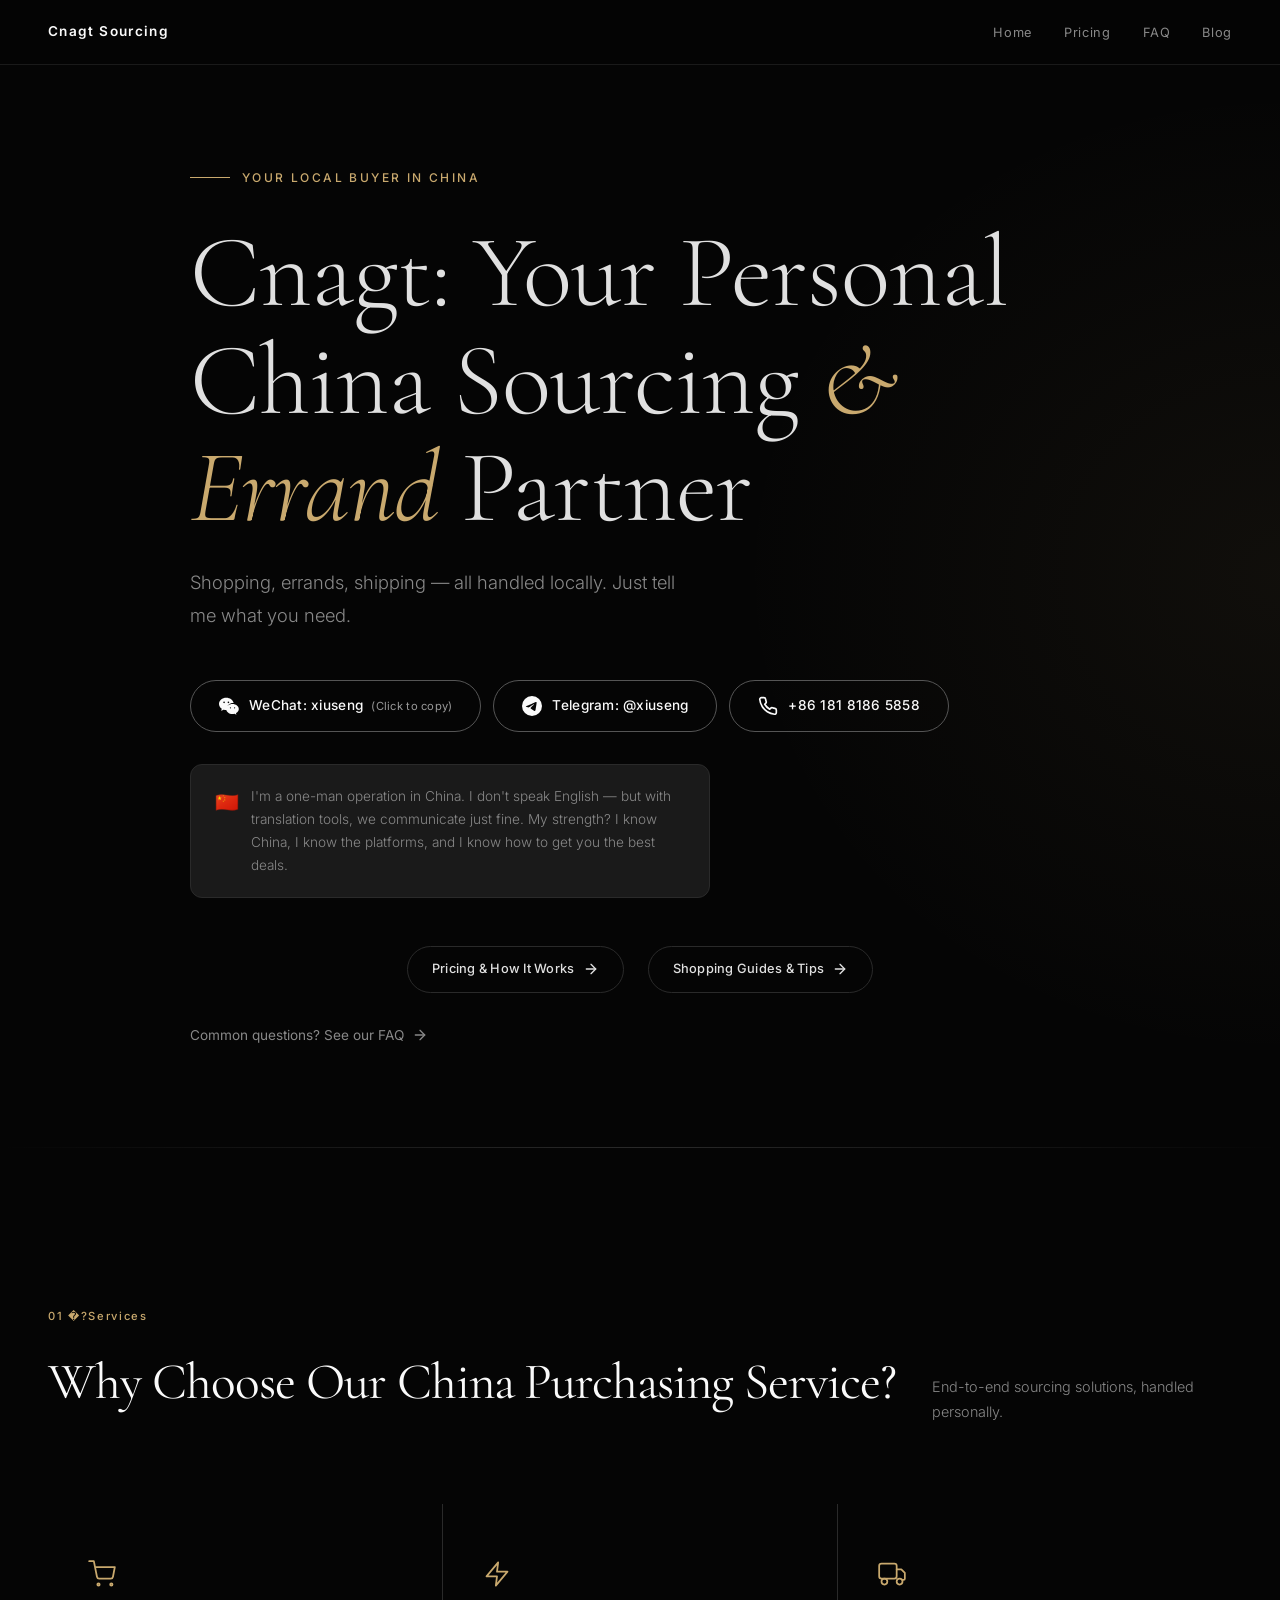
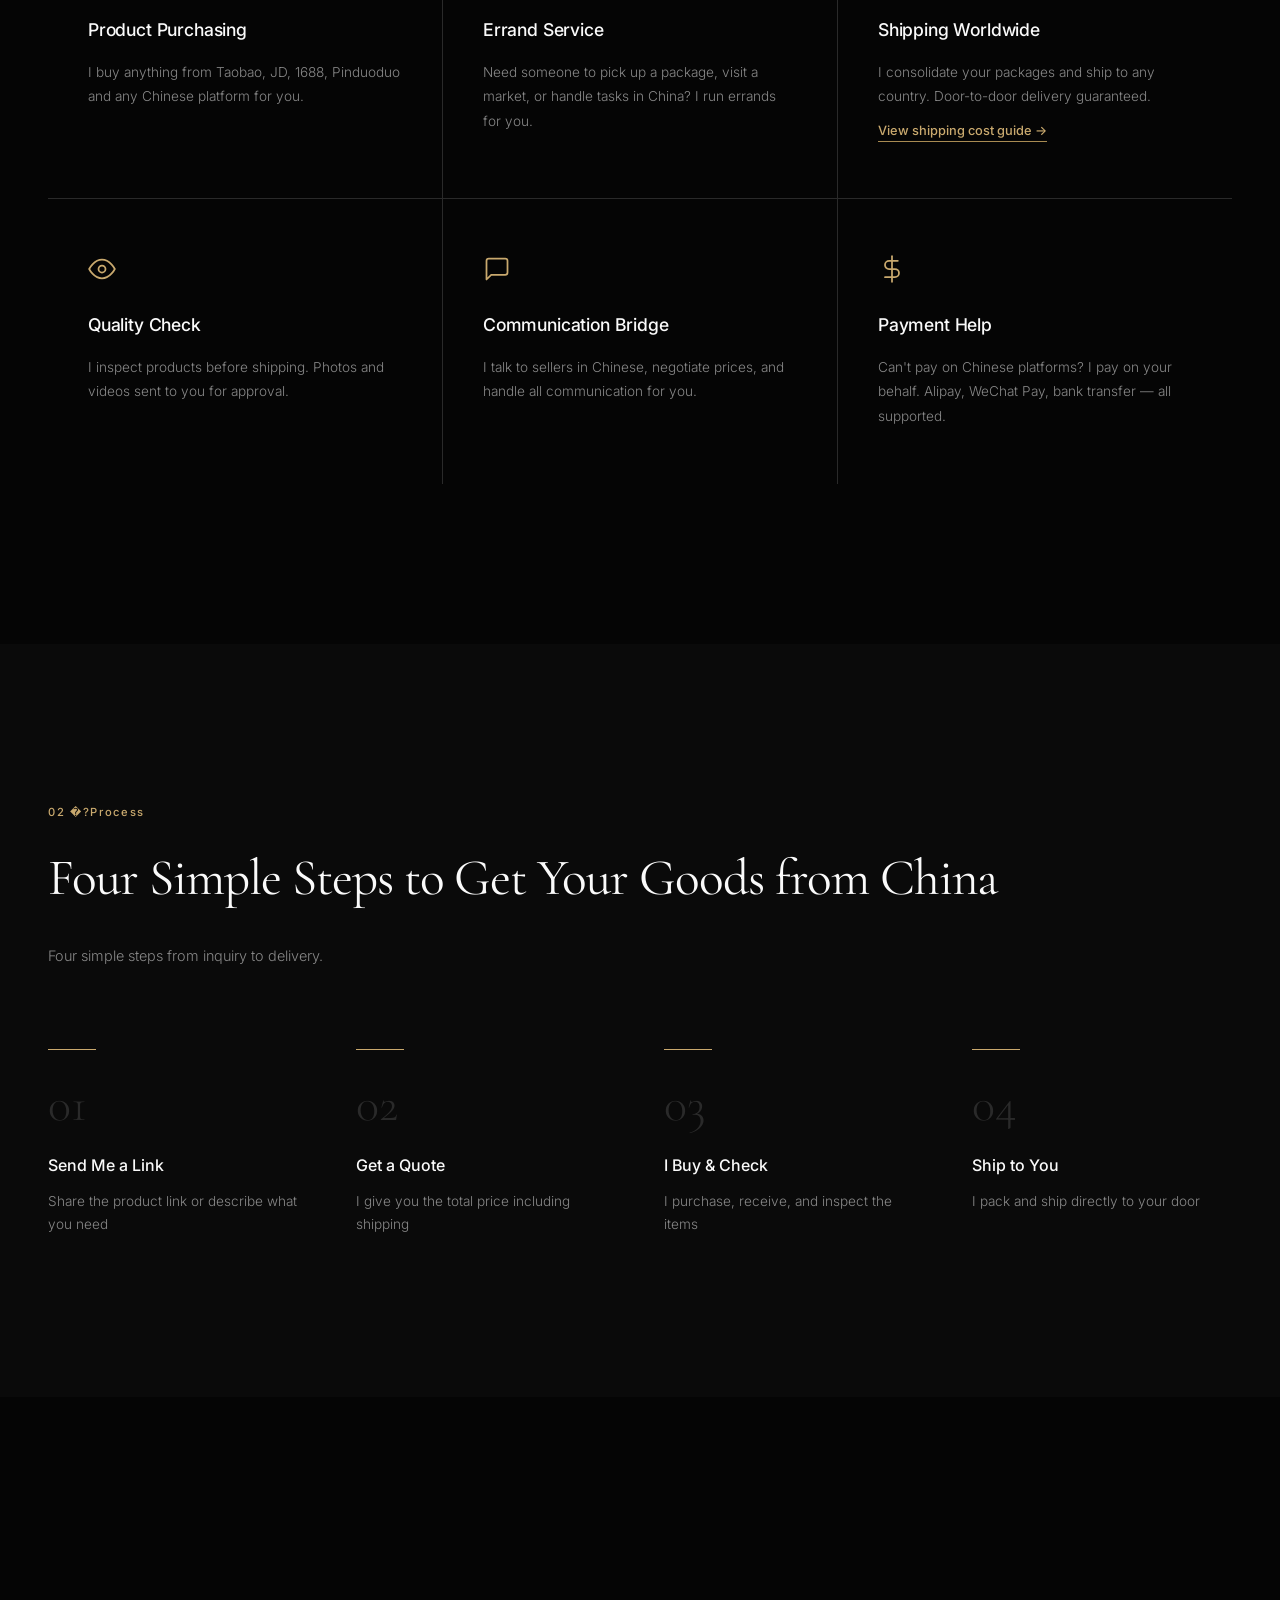
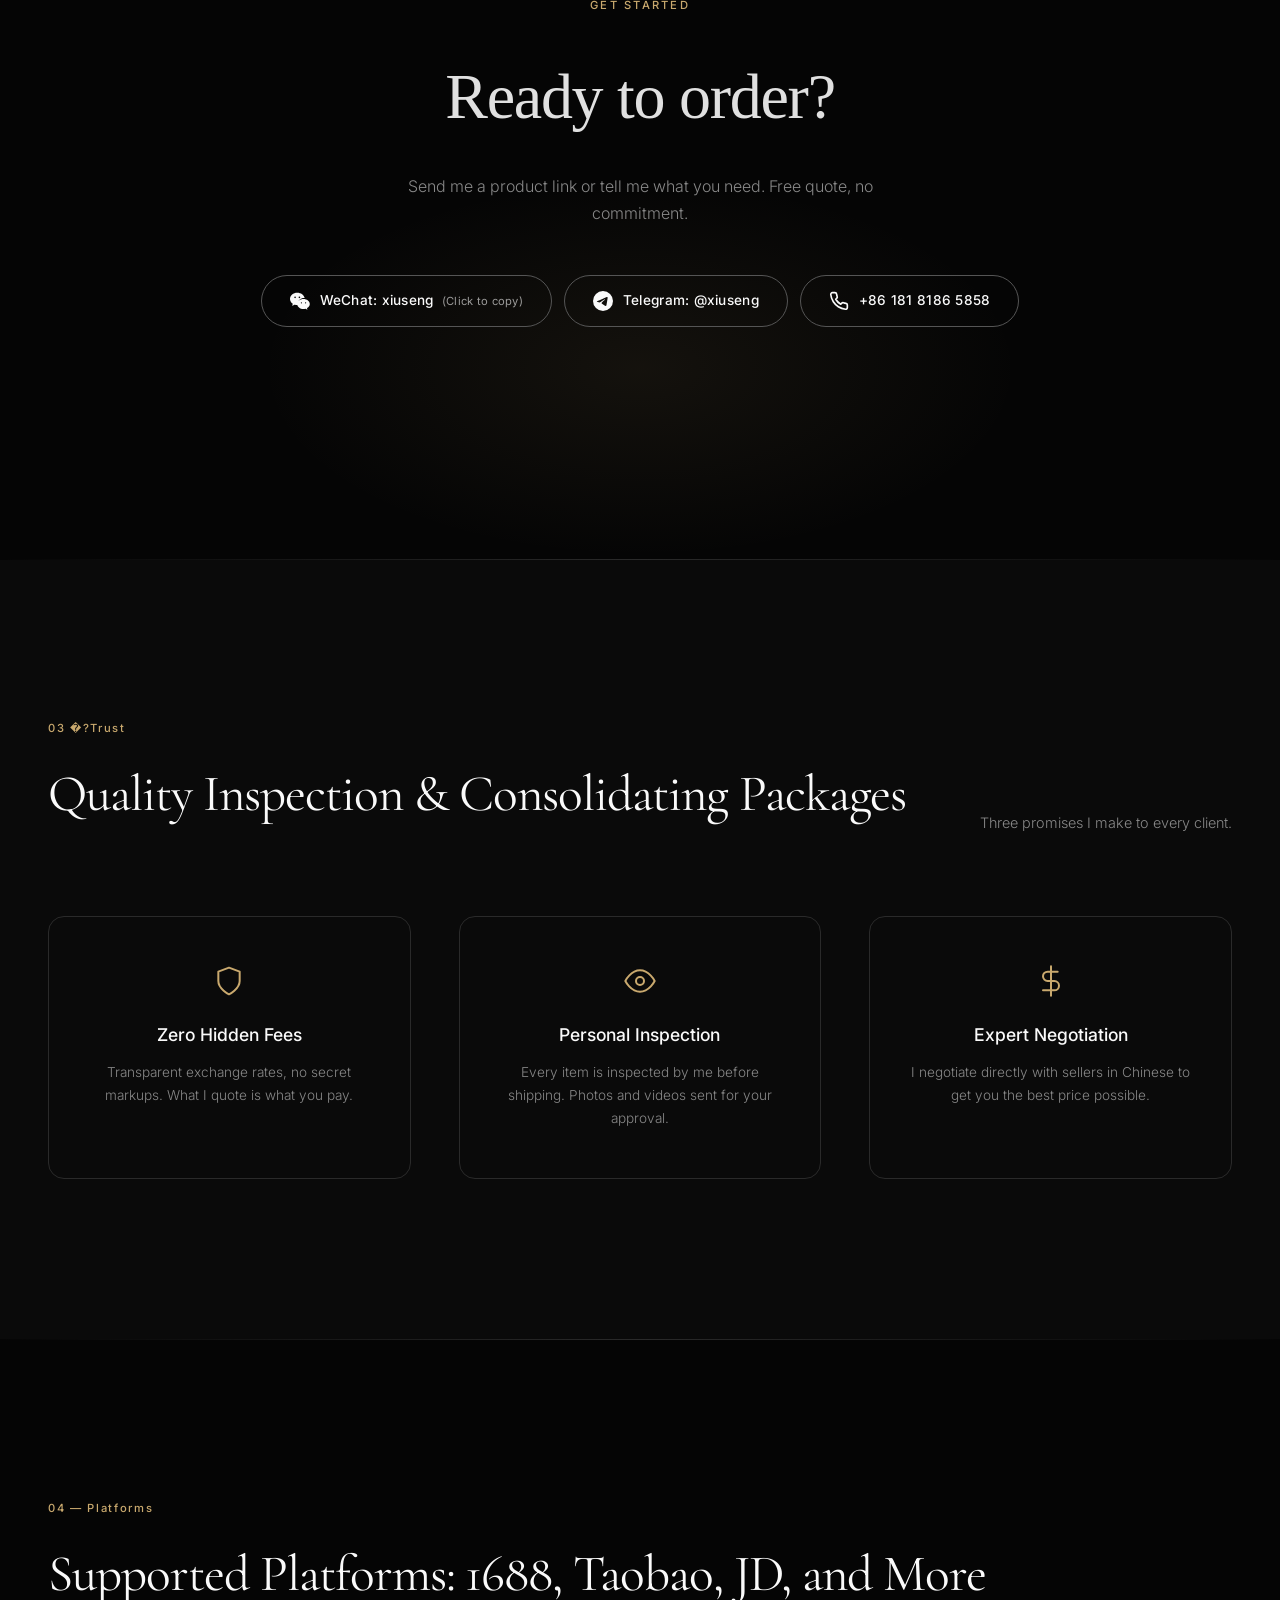
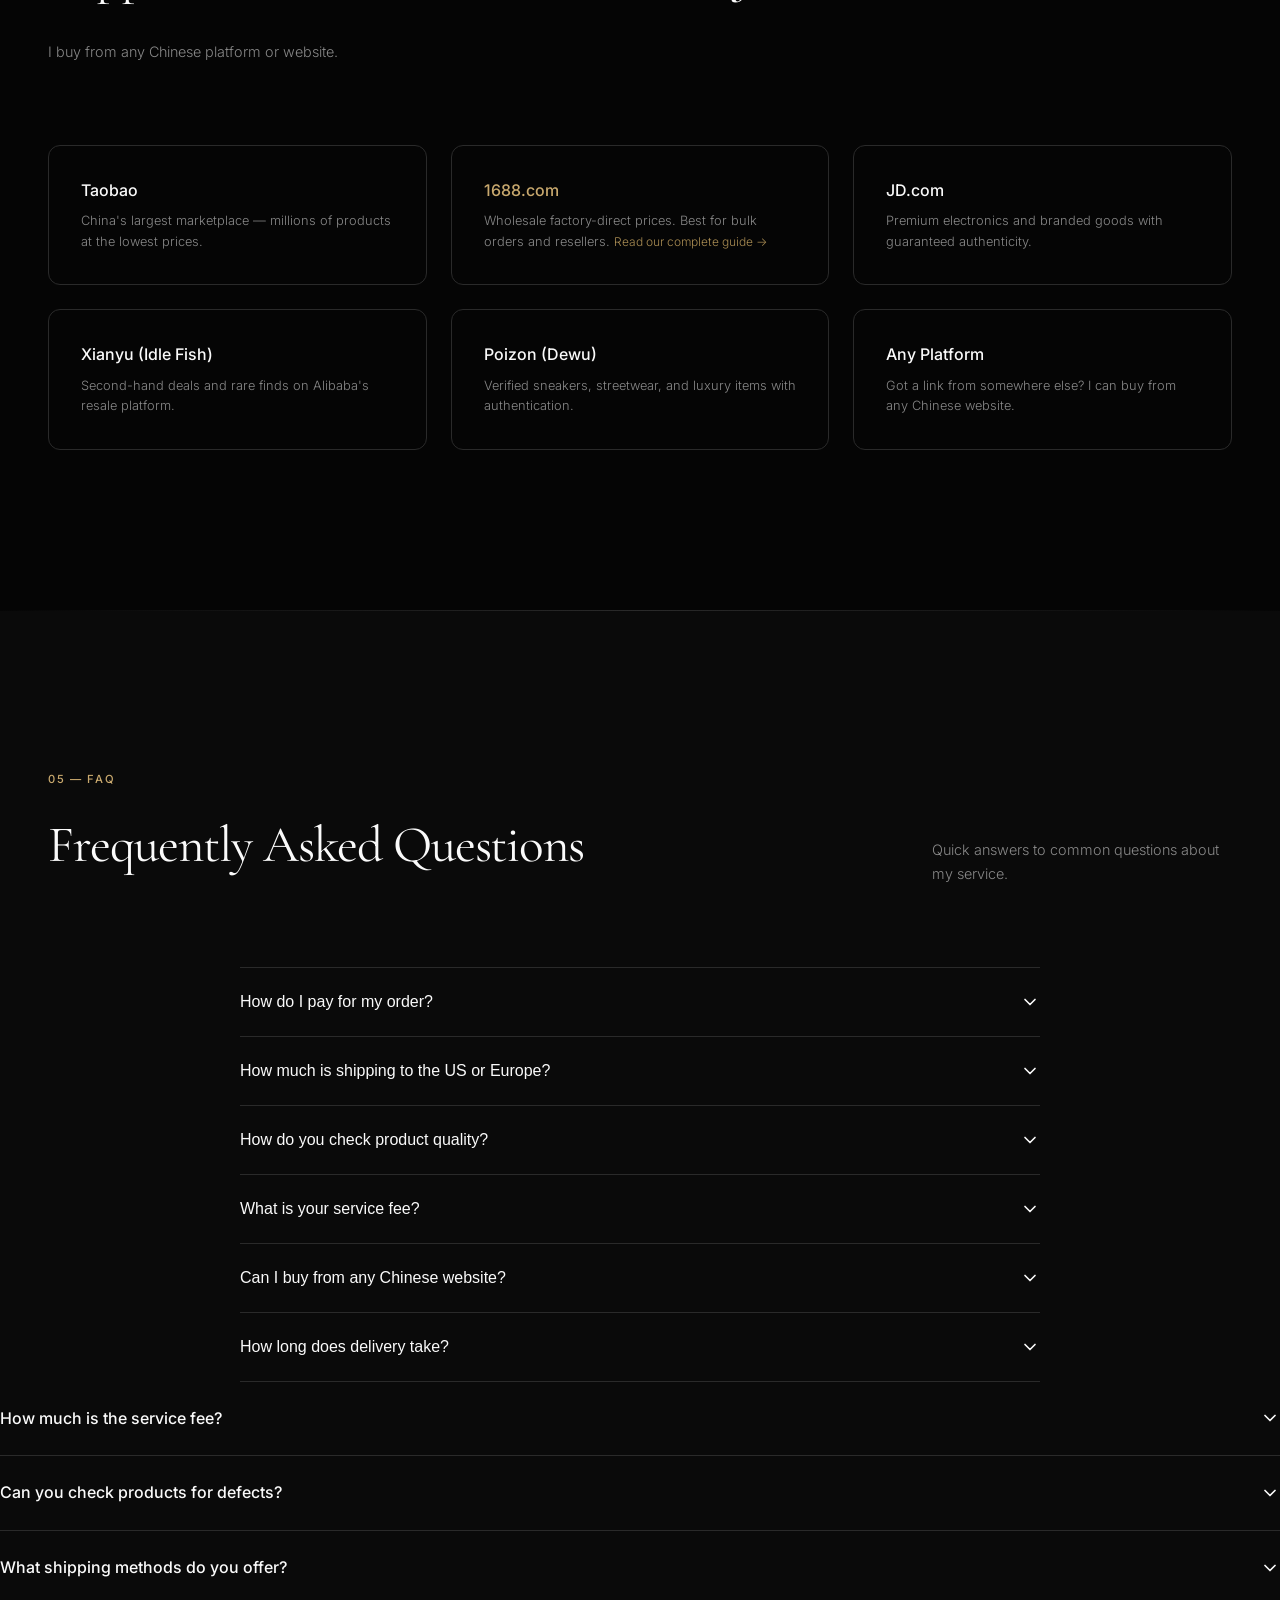
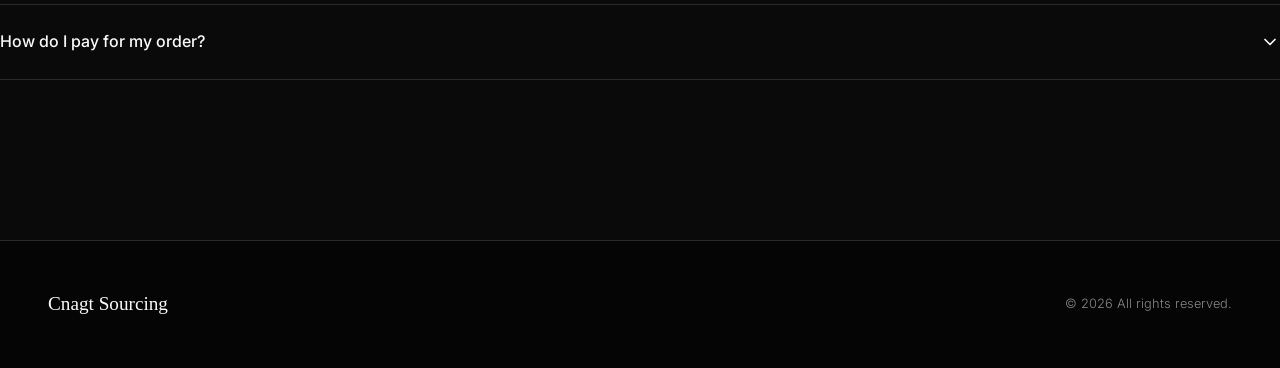
==== index.html @ 3cca4f7a "Add files via upload" ====
<!DOCTYPE html><html lang="en" data-astro-cid-j7pv25f6> <head><meta charset="UTF-8"><meta name="viewport" content="width=device-width, initial-scale=1.0"><meta name="theme-color" content="#050505"><title>China Purchasing Agent | Buy from 1688, Taobao | Cnagt</title><meta name="description" content="Your local buyer in China. We source from 1688, Taobao, and Dewu with price negotiation, quality inspection, and global shipping. Zero hidden fees."><meta name="keywords" content="china sourcing agent, buy from 1688, taobao purchasing agent, china errand service, worldwide shipping from china, quality inspection china, 1688 buying guide, taobao shopping service"><meta name="author" content="Cnagt Sourcing"><meta name="robots" content="index, follow, max-image-preview:large, max-snippet:-1, max-video-preview:-1"><link rel="canonical" href="https://cnagt.com/"><!-- Favicon --><link rel="icon" type="image/svg+xml" href="/favicon.svg"><link rel="apple-touch-icon" href="/og-image.jpg"><!-- Open Graph --><meta property="og:type" content="website"><meta property="og:title" content="China Purchasing Agent | Buy from 1688, Taobao | Cnagt"><meta property="og:description" content="Your local buyer in China. We source from 1688, Taobao, and Dewu with price negotiation, quality inspection, and global shipping. Zero hidden fees."><meta property="og:locale" content="en_US"><meta property="og:url" content="https://cnagt.com/"><meta property="og:image" content="https://cnagt.com/og-image.jpg"><meta property="og:image:width" content="1200"><meta property="og:image:height" content="630"><meta property="og:image:alt" content="Cnagt Sourcing - China Purchasing Agent"><meta property="og:site_name" content="Cnagt Sourcing"><!-- Twitter --><meta name="twitter:card" content="summary_large_image"><meta name="twitter:title" content="Reliable China Purchasing Agent & Errand Service | Cnagt"><meta name="twitter:description" content="I help you buy anything from China. Personal purchasing agent, errand runner, worldwide shipping."><meta name="twitter:image" content="https://cnagt.com/og-image.jpg"><meta name="twitter:image:alt" content="Cnagt Sourcing - China Purchasing Agent"><!-- Hreflang for international targeting --><link rel="alternate" hreflang="en" href="https://cnagt.com/"><link rel="alternate" hreflang="x-default" href="https://cnagt.com/"><!-- Preconnect for performance --><link rel="preconnect" href="https://fonts.googleapis.com"><link rel="preconnect" href="https://fonts.gstatic.com" crossorigin><link rel="dns-prefetch" href="https://www.googletagmanager.com"><link rel="preload" href="https://fonts.googleapis.com/css2?family=Inter:wght@200;300;400;500;600;700&family=Cormorant+Garamond:ital,wght@0,300;0,400;0,500;0,600;0,700;1,300;1,400;1,500&display=swap" as="style"><link href="https://fonts.googleapis.com/css2?family=Inter:wght@200;300;400;500;600;700&family=Cormorant+Garamond:ital,wght@0,300;0,400;0,500;0,600;0,700;1,300;1,400;1,500&display=swap" rel="stylesheet"><!-- JSON-LD: LocalBusiness --><script type="application/ld+json">{"@context":"https://schema.org","@type":"LocalBusiness","@id":"https://cnagt.com/#localbusiness","name":"Cnagt Sourcing","alternateName":"Cnagt","description":"Professional purchasing agent and errand service in China. I buy, inspect, and ship products worldwide from Taobao, JD, 1688 and other Chinese platforms.","url":"https://cnagt.com","telephone":"+86-181-8186-5858","priceRange":"$$","currenciesAccepted":"USD, EUR, GBP, CNY","paymentAccepted":"PayPal, Wise, Bank Transfer, Cryptocurrency","areaServed":{"@type":"Place","name":"Worldwide"},"serviceType":["Purchasing Agent","Errand Service","Shipping Service","Product Sourcing","Quality Inspection"],"address":{"@type":"PostalAddress","addressCountry":"CN","addressLocality":"China"},"geo":{"@type":"GeoCoordinates","latitude":"39.9042","longitude":"116.4074"},"sameAs":["https://t.me/xiuseng"],"openingHoursSpecification":{"@type":"OpeningHoursSpecification","dayOfWeek":["Monday","Tuesday","Wednesday","Thursday","Friday","Saturday","Sunday"],"opens":"09:00","closes":"21:00"},"image":"https://cnagt.com/og-image.jpg","logo":"https://cnagt.com/favicon.svg"}</script><!-- JSON-LD: WebSite with Sitelinks Search --><script type="application/ld+json">{"@context":"https://schema.org","@type":"WebSite","@id":"https://cnagt.com/#website","name":"Cnagt Sourcing","url":"https://cnagt.com","description":"Professional China product sourcing agent and errand service","inLanguage":"en-US","potentialAction":{"@type":"SearchAction","target":{"@type":"EntryPoint","urlTemplate":"https://cnagt.com/blog/?q={search_term_string}"},"query-input":"required name=search_term_string"},"publisher":{"@id":"https://cnagt.com/#localbusiness"}}</script><!-- JSON-LD: Service --><script type="application/ld+json">{"@context":"https://schema.org","@type":"Service","@id":"https://cnagt.com/#service","serviceType":"Sourcing and Logistics","provider":{"@id":"https://cnagt.com/#localbusiness"},"areaServed":"Worldwide","hasOfferCatalog":{"@type":"OfferCatalog","name":"Sourcing Services","itemListElement":[{"@type":"Offer","itemOffered":{"@type":"Service","name":"1688 Purchasing"}},{"@type":"Offer","itemOffered":{"@type":"Service","name":"Taobao Purchasing"}},{"@type":"Offer","itemOffered":{"@type":"Service","name":"Quality Inspection"}},{"@type":"Offer","itemOffered":{"@type":"Service","name":"International Consolidation"}},{"@type":"Offer","itemOffered":{"@type":"Service","name":"Errand Service"}},{"@type":"Offer","itemOffered":{"@type":"Service","name":"Payment Assistance"}}]}}</script><!-- JSON-LD: FAQPage --><script type="application/ld+json">{"@context":"https://schema.org","@type":"FAQPage","mainEntity":[{"@type":"Question","name":"How much is the service fee?","acceptedAnswer":{"@type":"Answer","text":"Transparent pricing, no hidden markups. I charge a flat fee per order plus a small percentage of the product cost. The exact fee depends on order complexity — contact me for a free quote."}},{"@type":"Question","name":"Can you check products for defects?","acceptedAnswer":{"@type":"Answer","text":"Yes, I provide photo/video inspection for every item. When products arrive at my location, I personally check for correct item, visible defects, proper packaging, and color/size accuracy. You receive detailed photos and videos for approval before shipping."}},{"@type":"Question","name":"What shipping methods do you offer?","acceptedAnswer":{"@type":"Answer","text":"I offer express shipping (DHL/FedEx/UPS, 3-7 days), air freight (7-15 days), and economy shipping (15-30 days). For a typical 1kg package to the US, expect $15-25 via air freight. To Europe, $18-30."}},{"@type":"Question","name":"How do I pay for my order?","acceptedAnswer":{"@type":"Answer","text":"I accept multiple payment methods: PayPal, Wise (TransferWise), bank transfer, and cryptocurrency (USDT). Payment is required before I place the order."}},{"@type":"Question","name":"How much is shipping to the US or Europe?","acceptedAnswer":{"@type":"Answer","text":"For a typical 1kg package to the US, expect $15-25 via air freight. To Europe, $18-30. I offer both express (3-7 days) and economy (15-30 days) options."}},{"@type":"Question","name":"How do you check product quality?","acceptedAnswer":{"@type":"Answer","text":"When items arrive at my location, I personally inspect each product. I check for correct item, visible defects, proper packaging, and color/size accuracy. I send you detailed photos and videos for your approval before shipping."}},{"@type":"Question","name":"Can I buy from any Chinese website?","acceptedAnswer":{"@type":"Answer","text":"Yes! I can purchase from any Chinese platform or website including Taobao, 1688, JD, Pinduoduo, Xianyu, Poizon, and more."}},{"@type":"Question","name":"How long does delivery take?","acceptedAnswer":{"@type":"Answer","text":"Total delivery time includes 1-3 days for receiving items from sellers, 1 day for inspection, and shipping time (3-7 days express, 15-30 days economy). Most orders arrive within 1-4 weeks."}}]}</script><!-- Google Analytics 4 --><script async src="https://www.googletagmanager.com/gtag/js?id=G-13KP92K35J"></script><script>
    window.dataLayer = window.dataLayer || [];
    function gtag(){dataLayer.push(arguments);}
    gtag('js', new Date());
    gtag('config', 'G-13KP92K35J');
  </script><link rel="stylesheet" href="/_astro/index@_@astro.xm7eG207.css"></head> <body data-astro-cid-j7pv25f6> <!-- Nav --> <nav data-astro-cid-j7pv25f6> <div class="container" data-astro-cid-j7pv25f6> <div class="nav-inner" data-astro-cid-j7pv25f6> <a href="/" class="nav-logo" data-astro-cid-j7pv25f6>Cnagt Sourcing</a> <ul class="nav-links" data-astro-cid-j7pv25f6> <li data-astro-cid-j7pv25f6><a href="/" class="active" data-astro-cid-j7pv25f6>Home</a></li> <li data-astro-cid-j7pv25f6><a href="/pricing/" data-astro-cid-j7pv25f6>Pricing</a></li> <li data-astro-cid-j7pv25f6><a href="/faq/" data-astro-cid-j7pv25f6>FAQ</a></li> <li data-astro-cid-j7pv25f6><a href="/blog/" data-astro-cid-j7pv25f6>Blog</a></li> </ul> </div> </div> </nav> <!-- Hero Section --> <section class="hero" data-astro-cid-j7pv25f6> <div class="container" data-astro-cid-j7pv25f6> <div class="hero-label" data-astro-cid-j7pv25f6>Your Local Buyer in China</div> <h1 data-astro-cid-j7pv25f6>Cnagt: Your Personal China Sourcing <em data-astro-cid-j7pv25f6>&amp; Errand</em> Partner</h1> <p class="hero-subtitle" data-astro-cid-j7pv25f6>Shopping, errands, shipping — all handled locally. Just tell me what you need.</p> <div class="contact-bar" data-astro-cid-j7pv25f6> <a href="javascript:void(0)" class="contact-btn wechat" onclick="copyWeChat(event)" data-astro-cid-j7pv25f6> <svg class="icon" aria-hidden="true" viewBox="0 0 24 24" width="20" height="20" fill="currentColor" data-astro-cid-j7pv25f6><path d="M8.691 2.188C3.891 2.188 0 5.476 0 9.53c0 2.212 1.17 4.203 3.002 5.55a.59.59 0 0 1 .213.665l-.39 1.48c-.019.07-.048.141-.048.213 0 .163.13.295.29.295a.326.326 0 0 0 .167-.054l1.903-1.114a.864.864 0 0 1 .717-.098 10.16 10.16 0 0 0 2.837.403c.276 0 .543-.027.811-.05a6.42 6.42 0 0 1-.248-1.753c0-3.694 3.387-6.69 7.57-6.69.259 0 .51.022.763.042C16.833 4.904 13.146 2.188 8.691 2.188zm-2.6 4.408c.58 0 1.05.47 1.05 1.05s-.47 1.05-1.05 1.05-1.05-.47-1.05-1.05.47-1.05 1.05-1.05zm5.2 0c.58 0 1.05.47 1.05 1.05s-.47 1.05-1.05 1.05-1.05-.47-1.05-1.05.47-1.05 1.05-1.05zM23.76 15.7c0-3.338-3.39-6.046-7.57-6.046-4.18 0-7.57 2.708-7.57 6.046 0 3.338 3.39 6.046 7.57 6.046a9.35 9.35 0 0 0 2.336-.297.636.636 0 0 1 .526.073l1.4.82a.236.236 0 0 0 .122.04c.118 0 .213-.098.213-.216a.56.56 0 0 0-.035-.156l-.287-1.087a.434.434 0 0 1 .157-.49C22.636 19.57 23.76 17.79 23.76 15.7zm-10.036-.78c-.426 0-.772-.346-.772-.772s.346-.772.772-.772.772.346.772.772-.346.772-.772.772zm4.964 0c-.426 0-.772-.346-.772-.772s.346-.772.772-.772.772.346.772.772-.346.772-.772.772z" data-astro-cid-j7pv25f6></path></svg> <span data-astro-cid-j7pv25f6>WeChat: xiuseng <small data-astro-cid-j7pv25f6>(Click to copy)</small></span> </a> <a href="https://t.me/xiuseng" class="contact-btn telegram" rel="noopener noreferrer" data-astro-cid-j7pv25f6> <svg class="icon" aria-hidden="true" viewBox="0 0 24 24" width="20" height="20" fill="currentColor" data-astro-cid-j7pv25f6><path d="M11.944 0A12 12 0 0 0 0 12a12 12 0 0 0 12 12 12 12 0 0 0 12-12A12 12 0 0 0 12 0a12 12 0 0 0-.056 0zm4.962 7.224c.1-.002.321.023.465.14a.506.506 0 0 1 .171.325c.016.093.036.306.02.472-.18 1.898-.962 6.502-1.36 8.627-.168.9-.499 1.201-.82 1.23-.696.065-1.225-.46-1.9-.902-1.056-.693-1.653-1.124-2.678-1.8-1.185-.78-.417-1.21.258-1.91.177-.184 3.247-2.977 3.307-3.23.007-.032.014-.15-.056-.216s-.174-.041-.249-.024c-.106.024-1.793 1.14-5.061 3.345-.479.33-.913.49-1.302.48-.428-.008-1.252-.241-1.865-.44-.752-.245-1.349-.374-1.297-.789.027-.216.325-.437.893-.663 3.498-1.524 5.83-2.529 6.998-3.014 3.332-1.386 4.025-1.627 4.476-1.635z" data-astro-cid-j7pv25f6></path></svg> <span data-astro-cid-j7pv25f6>Telegram: @xiuseng</span> </a> <a href="tel:+8618181865858" class="contact-btn phone" data-astro-cid-j7pv25f6> <svg class="icon" aria-hidden="true" viewBox="0 0 24 24" width="20" height="20" fill="none" stroke="currentColor" stroke-width="2" stroke-linecap="round" stroke-linejoin="round" data-astro-cid-j7pv25f6><path d="M22 16.92v3a2 2 0 0 1-2.18 2 19.79 19.79 0 0 1-8.63-3.07 19.5 19.5 0 0 1-6-6 19.79 19.79 0 0 1-3.07-8.67A2 2 0 0 1 4.11 2h3a2 2 0 0 1 2 1.72 12.84 12.84 0 0 0 .7 2.81 2 2 0 0 1-.45 2.11L8.09 9.91a16 16 0 0 0 6 6l1.27-1.27a2 2 0 0 1 2.11-.45 12.84 12.84 0 0 0 2.81.7A2 2 0 0 1 22 16.92z" data-astro-cid-j7pv25f6></path></svg> <span data-astro-cid-j7pv25f6>+86 181 8186 5858</span> </a> </div> <div class="hero-note" data-astro-cid-j7pv25f6> <span class="hero-note-icon" data-astro-cid-j7pv25f6>🇨🇳</span> <span data-astro-cid-j7pv25f6>I'm a one-man operation in China. I don't speak English — but with translation tools, we communicate just fine. My strength? I know China, I know the platforms, and I know how to get you the best deals.</span> </div> <div class="page-links" data-astro-cid-j7pv25f6> <a href="/pricing/" class="page-link" data-astro-cid-j7pv25f6> <span data-astro-cid-j7pv25f6>Pricing & How It Works</span> <svg aria-hidden="true" viewBox="0 0 24 24" fill="none" stroke="currentColor" stroke-width="2" stroke-linecap="round" stroke-linejoin="round" data-astro-cid-j7pv25f6><line x1="5" y1="12" x2="19" y2="12" data-astro-cid-j7pv25f6></line><polyline points="12 5 19 12 12 19" data-astro-cid-j7pv25f6></polyline></svg> </a> <a href="/blog/" class="page-link" data-astro-cid-j7pv25f6> <span data-astro-cid-j7pv25f6>Shopping Guides & Tips</span> <svg aria-hidden="true" viewBox="0 0 24 24" fill="none" stroke="currentColor" stroke-width="2" stroke-linecap="round" stroke-linejoin="round" data-astro-cid-j7pv25f6><line x1="5" y1="12" x2="19" y2="12" data-astro-cid-j7pv25f6></line><polyline points="12 5 19 12 12 19" data-astro-cid-j7pv25f6></polyline></svg> </a> </div> <a href="/faq/" class="faq-link" data-astro-cid-j7pv25f6> <span data-astro-cid-j7pv25f6>Common questions? See our FAQ</span> <svg aria-hidden="true" viewBox="0 0 24 24" width="16" height="16" fill="none" stroke="currentColor" stroke-width="2" stroke-linecap="round" stroke-linejoin="round" data-astro-cid-j7pv25f6><line x1="5" y1="12" x2="19" y2="12" data-astro-cid-j7pv25f6></line><polyline points="12 5 19 12 12 19" data-astro-cid-j7pv25f6></polyline></svg> </a> </div> </section> <div class="divider" data-astro-cid-j7pv25f6></div> <!-- Services --> <section class="services" data-astro-cid-j7pv25f6> <div class="container" data-astro-cid-j7pv25f6> <div class="section-header fade-up" data-astro-cid-j7pv25f6> <div data-astro-cid-j7pv25f6> <div class="section-number" data-astro-cid-j7pv25f6>01 �?Services</div> <h2 class="section-title" data-astro-cid-j7pv25f6>Why Choose Our China Purchasing Service?</h2> </div> <p class="section-desc" data-astro-cid-j7pv25f6>End-to-end sourcing solutions, handled personally.</p> </div> <div class="services-grid fade-up" data-astro-cid-j7pv25f6> <div class="service-card" data-astro-cid-j7pv25f6> <div class="icon" data-astro-cid-j7pv25f6><svg aria-hidden="true" viewBox="0 0 24 24" width="28" height="28" fill="none" stroke="currentColor" stroke-width="1.5" stroke-linecap="round" stroke-linejoin="round"><circle cx="9" cy="21" r="1"/><circle cx="20" cy="21" r="1"/><path d="M1 1h4l2.68 13.39a2 2 0 0 0 2 1.61h9.72a2 2 0 0 0 2-1.61L23 6H6"/></svg></div> <h3 data-astro-cid-j7pv25f6>Product Purchasing</h3> <p data-astro-cid-j7pv25f6>I buy anything from Taobao, JD, 1688, Pinduoduo and any Chinese platform for you.</p>  </div><div class="service-card" data-astro-cid-j7pv25f6> <div class="icon" data-astro-cid-j7pv25f6><svg aria-hidden="true" viewBox="0 0 24 24" width="28" height="28" fill="none" stroke="currentColor" stroke-width="1.5" stroke-linecap="round" stroke-linejoin="round"><path d="M13 2L3 14h9l-1 8 10-12h-9l1-8z"/></svg></div> <h3 data-astro-cid-j7pv25f6>Errand Service</h3> <p data-astro-cid-j7pv25f6>Need someone to pick up a package, visit a market, or handle tasks in China? I run errands for you.</p>  </div><div class="service-card" data-astro-cid-j7pv25f6> <div class="icon" data-astro-cid-j7pv25f6><svg aria-hidden="true" viewBox="0 0 24 24" width="28" height="28" fill="none" stroke="currentColor" stroke-width="1.5" stroke-linecap="round" stroke-linejoin="round"><rect x="1" y="3" width="15" height="13" rx="2"/><path d="M16 8h4l3 3v5a1 1 0 0 1-1 1h-1"/><circle cx="5.5" cy="18.5" r="2.5"/><circle cx="18.5" cy="18.5" r="2.5"/></svg></div> <h3 data-astro-cid-j7pv25f6>Shipping Worldwide</h3> <p data-astro-cid-j7pv25f6>I consolidate your packages and ship to any country. Door-to-door delivery guaranteed.</p> <a href="/guide/1688-shipping-cost-to-usa/" class="service-link" data-astro-cid-j7pv25f6>View shipping cost guide →</a> </div><div class="service-card" data-astro-cid-j7pv25f6> <div class="icon" data-astro-cid-j7pv25f6><svg aria-hidden="true" viewBox="0 0 24 24" width="28" height="28" fill="none" stroke="currentColor" stroke-width="1.5" stroke-linecap="round" stroke-linejoin="round"><path d="M1 12s4-8 11-8 11 8 11 8-4 8-11 8-11-8-11-8z"/><circle cx="12" cy="12" r="3"/></svg></div> <h3 data-astro-cid-j7pv25f6>Quality Check</h3> <p data-astro-cid-j7pv25f6>I inspect products before shipping. Photos and videos sent to you for approval.</p>  </div><div class="service-card" data-astro-cid-j7pv25f6> <div class="icon" data-astro-cid-j7pv25f6><svg aria-hidden="true" viewBox="0 0 24 24" width="28" height="28" fill="none" stroke="currentColor" stroke-width="1.5" stroke-linecap="round" stroke-linejoin="round"><path d="M21 15a2 2 0 0 1-2 2H7l-4 4V5a2 2 0 0 1 2-2h14a2 2 0 0 1 2 2z"/></svg></div> <h3 data-astro-cid-j7pv25f6>Communication Bridge</h3> <p data-astro-cid-j7pv25f6>I talk to sellers in Chinese, negotiate prices, and handle all communication for you.</p>  </div><div class="service-card" data-astro-cid-j7pv25f6> <div class="icon" data-astro-cid-j7pv25f6><svg aria-hidden="true" viewBox="0 0 24 24" width="28" height="28" fill="none" stroke="currentColor" stroke-width="1.5" stroke-linecap="round" stroke-linejoin="round"><line x1="12" y1="1" x2="12" y2="23"/><path d="M17 5H9.5a3.5 3.5 0 0 0 0 7h5a3.5 3.5 0 0 1 0 7H6"/></svg></div> <h3 data-astro-cid-j7pv25f6>Payment Help</h3> <p data-astro-cid-j7pv25f6>Can&#39;t pay on Chinese platforms? I pay on your behalf. Alipay, WeChat Pay, bank transfer — all supported.</p>  </div> </div> </div> </section> <!-- How It Works --> <section class="how-it-works" data-astro-cid-j7pv25f6> <div class="container" data-astro-cid-j7pv25f6> <div class="section-header fade-up" data-astro-cid-j7pv25f6> <div data-astro-cid-j7pv25f6> <div class="section-number" data-astro-cid-j7pv25f6>02 �?Process</div> <h2 class="section-title" data-astro-cid-j7pv25f6>Four Simple Steps to Get Your Goods from China</h2> </div> <p class="section-desc" data-astro-cid-j7pv25f6>Four simple steps from inquiry to delivery.</p> </div> <div class="steps fade-up" data-astro-cid-j7pv25f6> <div class="step" data-astro-cid-j7pv25f6> <div class="step-num" data-astro-cid-j7pv25f6>01</div> <h3 data-astro-cid-j7pv25f6>Send Me a Link</h3> <p data-astro-cid-j7pv25f6>Share the product link or describe what you need</p> </div><div class="step" data-astro-cid-j7pv25f6> <div class="step-num" data-astro-cid-j7pv25f6>02</div> <h3 data-astro-cid-j7pv25f6>Get a Quote</h3> <p data-astro-cid-j7pv25f6>I give you the total price including shipping</p> </div><div class="step" data-astro-cid-j7pv25f6> <div class="step-num" data-astro-cid-j7pv25f6>03</div> <h3 data-astro-cid-j7pv25f6>I Buy &amp; Check</h3> <p data-astro-cid-j7pv25f6>I purchase, receive, and inspect the items</p> </div><div class="step" data-astro-cid-j7pv25f6> <div class="step-num" data-astro-cid-j7pv25f6>04</div> <h3 data-astro-cid-j7pv25f6>Ship to You</h3> <p data-astro-cid-j7pv25f6>I pack and ship directly to your door</p> </div> </div> </div> </section> <!-- CTA --> <section class="cta" data-astro-cid-j7pv25f6> <div class="container" data-astro-cid-j7pv25f6> <div class="cta-label fade-up" data-astro-cid-j7pv25f6>Get Started</div> <h2 class="fade-up" data-astro-cid-j7pv25f6>Ready to order?</h2> <p class="fade-up" data-astro-cid-j7pv25f6>Send me a product link or tell me what you need. Free quote, no commitment.</p> <div class="contact-bar fade-up" data-astro-cid-j7pv25f6> <a href="javascript:void(0)" class="contact-btn wechat" onclick="copyWeChat(event)" data-astro-cid-j7pv25f6> <svg class="icon" viewBox="0 0 24 24" width="20" height="20" fill="currentColor" data-astro-cid-j7pv25f6><path d="M8.691 2.188C3.891 2.188 0 5.476 0 9.53c0 2.212 1.17 4.203 3.002 5.55a.59.59 0 0 1 .213.665l-.39 1.48c-.019.07-.048.141-.048.213 0 .163.13.295.29.295a.326.326 0 0 0 .167-.054l1.903-1.114a.864.864 0 0 1 .717-.098 10.16 10.16 0 0 0 2.837.403c.276 0 .543-.027.811-.05a6.42 6.42 0 0 1-.248-1.753c0-3.694 3.387-6.69 7.57-6.69.259 0 .51.022.763.042C16.833 4.904 13.146 2.188 8.691 2.188zm-2.6 4.408c.58 0 1.05.47 1.05 1.05s-.47 1.05-1.05 1.05-1.05-.47-1.05-1.05.47-1.05 1.05-1.05zm5.2 0c.58 0 1.05.47 1.05 1.05s-.47 1.05-1.05 1.05-1.05-.47-1.05-1.05.47-1.05 1.05-1.05zM23.76 15.7c0-3.338-3.39-6.046-7.57-6.046-4.18 0-7.57 2.708-7.57 6.046 0 3.338 3.39 6.046 7.57 6.046a9.35 9.35 0 0 0 2.336-.297.636.636 0 0 1 .526.073l1.4.82a.236.236 0 0 0 .122.04c.118 0 .213-.098.213-.216a.56.56 0 0 0-.035-.156l-.287-1.087a.434.434 0 0 1 .157-.49C22.636 19.57 23.76 17.79 23.76 15.7zm-10.036-.78c-.426 0-.772-.346-.772-.772s.346-.772.772-.772.772.346.772.772-.346.772-.772.772zm4.964 0c-.426 0-.772-.346-.772-.772s.346-.772.772-.772.772.346.772.772-.346.772-.772.772z" data-astro-cid-j7pv25f6></path></svg> <span data-astro-cid-j7pv25f6>WeChat: xiuseng <small data-astro-cid-j7pv25f6>(Click to copy)</small></span> </a> <a href="https://t.me/xiuseng" class="contact-btn telegram" rel="noopener noreferrer" data-astro-cid-j7pv25f6> <svg class="icon" viewBox="0 0 24 24" width="20" height="20" fill="currentColor" data-astro-cid-j7pv25f6><path d="M11.944 0A12 12 0 0 0 0 12a12 12 0 0 0 12 12 12 12 0 0 0 12-12A12 12 0 0 0 12 0a12 12 0 0 0-.056 0zm4.962 7.224c.1-.002.321.023.465.14a.506.506 0 0 1 .171.325c.016.093.036.306.02.472-.18 1.898-.962 6.502-1.36 8.627-.168.9-.499 1.201-.82 1.23-.696.065-1.225-.46-1.9-.902-1.056-.693-1.653-1.124-2.678-1.8-1.185-.78-.417-1.21.258-1.91.177-.184 3.247-2.977 3.307-3.23.007-.032.014-.15-.056-.216s-.174-.041-.249-.024c-.106.024-1.793 1.14-5.061 3.345-.479.33-.913.49-1.302.48-.428-.008-1.252-.241-1.865-.44-.752-.245-1.349-.374-1.297-.789.027-.216.325-.437.893-.663 3.498-1.524 5.83-2.529 6.998-3.014 3.332-1.386 4.025-1.627 4.476-1.635z" data-astro-cid-j7pv25f6></path></svg> <span data-astro-cid-j7pv25f6>Telegram: @xiuseng</span> </a> <a href="tel:+8618181865858" class="contact-btn phone" data-astro-cid-j7pv25f6> <svg class="icon" viewBox="0 0 24 24" width="20" height="20" fill="none" stroke="currentColor" stroke-width="2" stroke-linecap="round" stroke-linejoin="round" data-astro-cid-j7pv25f6><path d="M22 16.92v3a2 2 0 0 1-2.18 2 19.79 19.79 0 0 1-8.63-3.07 19.5 19.5 0 0 1-6-6 19.79 19.79 0 0 1-3.07-8.67A2 2 0 0 1 4.11 2h3a2 2 0 0 1 2 1.72 12.84 12.84 0 0 0 .7 2.81 2 2 0 0 1-.45 2.11L8.09 9.91a16 16 0 0 0 6 6l1.27-1.27a2 2 0 0 1 2.11-.45 12.84 12.84 0 0 0 2.81.7A2 2 0 0 1 22 16.92z" data-astro-cid-j7pv25f6></path></svg> <span data-astro-cid-j7pv25f6>+86 181 8186 5858</span> </a> </div> </div> </section> <div class="divider" data-astro-cid-j7pv25f6></div> <!-- Why Choose Me --> <section class="why-choose" data-astro-cid-j7pv25f6> <div class="container" data-astro-cid-j7pv25f6> <div class="section-header fade-up" data-astro-cid-j7pv25f6> <div data-astro-cid-j7pv25f6> <div class="section-number" data-astro-cid-j7pv25f6>03 �?Trust</div> <h2 class="section-title" data-astro-cid-j7pv25f6>Quality Inspection &amp; Consolidating Packages</h2> </div> <p class="section-desc" data-astro-cid-j7pv25f6>Three promises I make to every client.</p> </div> <div class="why-grid fade-up" data-astro-cid-j7pv25f6> <div class="why-card" data-astro-cid-j7pv25f6> <div class="why-icon" data-astro-cid-j7pv25f6> <svg aria-hidden="true" viewBox="0 0 24 24" width="32" height="32" fill="none" stroke="currentColor" stroke-width="1.5" stroke-linecap="round" stroke-linejoin="round" data-astro-cid-j7pv25f6><path d="M12 22s8-4 8-10V5l-8-3-8 3v7c0 6 8 10 8 10z" data-astro-cid-j7pv25f6></path></svg> </div> <h3 data-astro-cid-j7pv25f6>Zero Hidden Fees</h3> <p data-astro-cid-j7pv25f6>Transparent exchange rates, no secret markups. What I quote is what you pay.</p> </div> <div class="why-card" data-astro-cid-j7pv25f6> <div class="why-icon" data-astro-cid-j7pv25f6> <svg aria-hidden="true" viewBox="0 0 24 24" width="32" height="32" fill="none" stroke="currentColor" stroke-width="1.5" stroke-linecap="round" stroke-linejoin="round" data-astro-cid-j7pv25f6><path d="M1 12s4-8 11-8 11 8 11 8-4 8-11 8-11-8-11-8z" data-astro-cid-j7pv25f6></path><circle cx="12" cy="12" r="3" data-astro-cid-j7pv25f6></circle></svg> </div> <h3 data-astro-cid-j7pv25f6>Personal Inspection</h3> <p data-astro-cid-j7pv25f6>Every item is inspected by me before shipping. Photos and videos sent for your approval.</p> </div> <div class="why-card" data-astro-cid-j7pv25f6> <div class="why-icon" data-astro-cid-j7pv25f6> <svg aria-hidden="true" viewBox="0 0 24 24" width="32" height="32" fill="none" stroke="currentColor" stroke-width="1.5" stroke-linecap="round" stroke-linejoin="round" data-astro-cid-j7pv25f6><line x1="12" y1="1" x2="12" y2="23" data-astro-cid-j7pv25f6></line><path d="M17 5H9.5a3.5 3.5 0 0 0 0 7h5a3.5 3.5 0 0 1 0 7H6" data-astro-cid-j7pv25f6></path></svg> </div> <h3 data-astro-cid-j7pv25f6>Expert Negotiation</h3> <p data-astro-cid-j7pv25f6>I negotiate directly with sellers in Chinese to get you the best price possible.</p> </div> </div> </div> </section> <div class="divider" data-astro-cid-j7pv25f6></div> <!-- Supported Platforms --> <section class="platforms" data-astro-cid-j7pv25f6> <div class="container" data-astro-cid-j7pv25f6> <div class="section-header fade-up" data-astro-cid-j7pv25f6> <div data-astro-cid-j7pv25f6> <div class="section-number" data-astro-cid-j7pv25f6>04 — Platforms</div> <h2 class="section-title" data-astro-cid-j7pv25f6>Supported Platforms: 1688, Taobao, JD, and More</h2> </div> <p class="section-desc" data-astro-cid-j7pv25f6>I buy from any Chinese platform or website.</p> </div> <div class="platforms-grid fade-up" data-astro-cid-j7pv25f6> <div class="platform-card" data-astro-cid-j7pv25f6> <h3 data-astro-cid-j7pv25f6>Taobao</h3> <p data-astro-cid-j7pv25f6>China's largest marketplace — millions of products at the lowest prices.</p> </div> <div class="platform-card" data-astro-cid-j7pv25f6> <h3 data-astro-cid-j7pv25f6><a href="/blog/how-to-buy-from-1688/" data-astro-cid-j7pv25f6>1688.com</a></h3> <p data-astro-cid-j7pv25f6>Wholesale factory-direct prices. Best for bulk orders and resellers. <a href="/blog/how-to-buy-from-1688/" data-astro-cid-j7pv25f6>Read our complete guide →</a></p> </div> <div class="platform-card" data-astro-cid-j7pv25f6> <h3 data-astro-cid-j7pv25f6>JD.com</h3> <p data-astro-cid-j7pv25f6>Premium electronics and branded goods with guaranteed authenticity.</p> </div> <div class="platform-card" data-astro-cid-j7pv25f6> <h3 data-astro-cid-j7pv25f6>Xianyu (Idle Fish)</h3> <p data-astro-cid-j7pv25f6>Second-hand deals and rare finds on Alibaba's resale platform.</p> </div> <div class="platform-card" data-astro-cid-j7pv25f6> <h3 data-astro-cid-j7pv25f6>Poizon (Dewu)</h3> <p data-astro-cid-j7pv25f6>Verified sneakers, streetwear, and luxury items with authentication.</p> </div> <div class="platform-card" data-astro-cid-j7pv25f6> <h3 data-astro-cid-j7pv25f6>Any Platform</h3> <p data-astro-cid-j7pv25f6>Got a link from somewhere else? I can buy from any Chinese website.</p> </div> </div> </div> </section> <div class="divider" data-astro-cid-j7pv25f6></div> <!-- FAQ Section --> <section class="faq-section" data-astro-cid-j7pv25f6> <div class="container" data-astro-cid-j7pv25f6> <div class="section-header fade-up" data-astro-cid-j7pv25f6> <div data-astro-cid-j7pv25f6> <div class="section-number" data-astro-cid-j7pv25f6>05 — FAQ</div> <h2 class="section-title" data-astro-cid-j7pv25f6>Frequently Asked Questions</h2> </div> <p class="section-desc" data-astro-cid-j7pv25f6>Quick answers to common questions about my service.</p> </div> <div class="faq-container fade-up" data-astro-cid-j7pv25f6> <div class="faq-item" data-astro-cid-j7pv25f6> <button class="faq-question" onclick="toggleFaq(this)" data-astro-cid-j7pv25f6> <span data-astro-cid-j7pv25f6>How do I pay for my order?</span> <svg aria-hidden="true" viewBox="0 0 24 24" width="20" height="20" fill="none" stroke="currentColor" stroke-width="2" stroke-linecap="round" stroke-linejoin="round" data-astro-cid-j7pv25f6><polyline points="6 9 12 15 18 9" data-astro-cid-j7pv25f6></polyline></svg> </button> <div class="faq-answer" data-astro-cid-j7pv25f6> <p data-astro-cid-j7pv25f6>I accept multiple payment methods: PayPal, Wise (TransferWise), bank transfer, and cryptocurrency (USDT). Payment is required before I place the order. I'll send you a detailed invoice with the exact amount and payment instructions.</p> </div> </div> <div class="faq-item" data-astro-cid-j7pv25f6> <button class="faq-question" onclick="toggleFaq(this)" data-astro-cid-j7pv25f6> <span data-astro-cid-j7pv25f6>How much is shipping to the US or Europe?</span> <svg aria-hidden="true" viewBox="0 0 24 24" width="20" height="20" fill="none" stroke="currentColor" stroke-width="2" stroke-linecap="round" stroke-linejoin="round" data-astro-cid-j7pv25f6><polyline points="6 9 12 15 18 9" data-astro-cid-j7pv25f6></polyline></svg> </button> <div class="faq-answer" data-astro-cid-j7pv25f6> <p data-astro-cid-j7pv25f6>Shipping costs depend on the package weight, dimensions, and destination. For a typical 1kg package to the US, expect $15-25 via air freight. To Europe, $18-30. I offer both express (3-7 days) and economy (15-30 days) options. I'll provide an exact quote before you commit.</p> </div> </div> <div class="faq-item" data-astro-cid-j7pv25f6> <button class="faq-question" onclick="toggleFaq(this)" data-astro-cid-j7pv25f6> <span data-astro-cid-j7pv25f6>How do you check product quality?</span> <svg aria-hidden="true" viewBox="0 0 24 24" width="20" height="20" fill="none" stroke="currentColor" stroke-width="2" stroke-linecap="round" stroke-linejoin="round" data-astro-cid-j7pv25f6><polyline points="6 9 12 15 18 9" data-astro-cid-j7pv25f6></polyline></svg> </button> <div class="faq-answer" data-astro-cid-j7pv25f6> <p data-astro-cid-j7pv25f6>When items arrive at my location, I personally inspect each product. I check for: correct item and specifications, visible defects or damage, proper packaging, and color/size accuracy. I send you detailed photos and videos via WeChat or Telegram for your approval before shipping.</p> </div> </div> <div class="faq-item" data-astro-cid-j7pv25f6> <button class="faq-question" onclick="toggleFaq(this)" data-astro-cid-j7pv25f6> <span data-astro-cid-j7pv25f6>What is your service fee?</span> <svg aria-hidden="true" viewBox="0 0 24 24" width="20" height="20" fill="none" stroke="currentColor" stroke-width="2" stroke-linecap="round" stroke-linejoin="round" data-astro-cid-j7pv25f6><polyline points="6 9 12 15 18 9" data-astro-cid-j7pv25f6></polyline></svg> </button> <div class="faq-answer" data-astro-cid-j7pv25f6> <p data-astro-cid-j7pv25f6>My service fee is transparent and competitive. I charge a flat fee per order plus a small percentage of the product cost. There are no hidden charges — the exchange rate I use is the real market rate. See my <a href="/pricing/" style="color: var(--gold); text-decoration: underline;" data-astro-cid-j7pv25f6>Pricing page</a> for full details.</p> </div> </div> <div class="faq-item" data-astro-cid-j7pv25f6> <button class="faq-question" onclick="toggleFaq(this)" data-astro-cid-j7pv25f6> <span data-astro-cid-j7pv25f6>Can I buy from any Chinese website?</span> <svg aria-hidden="true" viewBox="0 0 24 24" width="20" height="20" fill="none" stroke="currentColor" stroke-width="2" stroke-linecap="round" stroke-linejoin="round" data-astro-cid-j7pv25f6><polyline points="6 9 12 15 18 9" data-astro-cid-j7pv25f6></polyline></svg> </button> <div class="faq-answer" data-astro-cid-j7pv25f6> <p data-astro-cid-j7pv25f6>Yes! I can purchase from any Chinese platform or website — Taobao, 1688, JD, Pinduoduo, Xianyu, Poizon, and even brand websites or smaller stores. If it ships within China, I can buy it for you.</p> </div> </div> <div class="faq-item" data-astro-cid-j7pv25f6> <button class="faq-question" onclick="toggleFaq(this)" data-astro-cid-j7pv25f6> <span data-astro-cid-j7pv25f6>How long does delivery take?</span> <svg aria-hidden="true" viewBox="0 0 24 24" width="20" height="20" fill="none" stroke="currentColor" stroke-width="2" stroke-linecap="round" stroke-linejoin="round" data-astro-cid-j7pv25f6><polyline points="6 9 12 15 18 9" data-astro-cid-j7pv25f6></polyline></svg> </button> <div class="faq-answer" data-astro-cid-j7pv25f6> <p data-astro-cid-j7pv25f6>Total delivery time includes: 1-3 days for me to receive items from sellers, 1 day for quality inspection and repacking, and shipping time (3-7 days express, 15-30 days economy). Most orders arrive within 1-4 weeks depending on the shipping method chosen.</p> </div> </div> </div> </div> <!-- Additional FAQ Items --> <div class="faq-item fade-up" data-astro-cid-j7pv25f6> <div class="faq-question" onclick="toggleFaq(this)" data-astro-cid-j7pv25f6> <span data-astro-cid-j7pv25f6>How much is the service fee?</span> <svg viewBox="0 0 24 24" width="20" height="20" fill="none" stroke="currentColor" stroke-width="2" stroke-linecap="round" stroke-linejoin="round" data-astro-cid-j7pv25f6><polyline points="6 9 12 15 18 9" data-astro-cid-j7pv25f6></polyline></svg> </div> <div class="faq-answer" data-astro-cid-j7pv25f6> <p data-astro-cid-j7pv25f6>Transparent pricing, no hidden markups. I charge a flat fee per order plus a small percentage of the product cost. The exact fee depends on order complexity — contact me for a free quote.</p> </div> </div> <div class="faq-item fade-up" data-astro-cid-j7pv25f6> <div class="faq-question" onclick="toggleFaq(this)" data-astro-cid-j7pv25f6> <span data-astro-cid-j7pv25f6>Can you check products for defects?</span> <svg viewBox="0 0 24 24" width="20" height="20" fill="none" stroke="currentColor" stroke-width="2" stroke-linecap="round" stroke-linejoin="round" data-astro-cid-j7pv25f6><polyline points="6 9 12 15 18 9" data-astro-cid-j7pv25f6></polyline></svg> </div> <div class="faq-answer" data-astro-cid-j7pv25f6> <p data-astro-cid-j7pv25f6>Yes, I provide photo/video inspection for every item. When products arrive at my location, I personally check for correct item, visible defects, proper packaging, and color/size accuracy. You receive detailed photos and videos for approval before shipping.</p> </div> </div> <div class="faq-item fade-up" data-astro-cid-j7pv25f6> <div class="faq-question" onclick="toggleFaq(this)" data-astro-cid-j7pv25f6> <span data-astro-cid-j7pv25f6>What shipping methods do you offer?</span> <svg viewBox="0 0 24 24" width="20" height="20" fill="none" stroke="currentColor" stroke-width="2" stroke-linecap="round" stroke-linejoin="round" data-astro-cid-j7pv25f6><polyline points="6 9 12 15 18 9" data-astro-cid-j7pv25f6></polyline></svg> </div> <div class="faq-answer" data-astro-cid-j7pv25f6> <p data-astro-cid-j7pv25f6>I offer express shipping (DHL/FedEx/UPS, 3-7 days), air freight (7-15 days), and economy shipping (15-30 days). For a typical 1kg package to the US, expect $15-25 via air freight. To Europe, $18-30.</p> </div> </div> <div class="faq-item fade-up" data-astro-cid-j7pv25f6> <div class="faq-question" onclick="toggleFaq(this)" data-astro-cid-j7pv25f6> <span data-astro-cid-j7pv25f6>How do I pay for my order?</span> <svg viewBox="0 0 24 24" width="20" height="20" fill="none" stroke="currentColor" stroke-width="2" stroke-linecap="round" stroke-linejoin="round" data-astro-cid-j7pv25f6><polyline points="6 9 12 15 18 9" data-astro-cid-j7pv25f6></polyline></svg> </div> <div class="faq-answer" data-astro-cid-j7pv25f6> <p data-astro-cid-j7pv25f6>I accept multiple payment methods: PayPal, Wise (TransferWise), bank transfer, and cryptocurrency (USDT). Payment is required before I place the order.</p> </div> </div> </section> <!-- Footer --> <footer data-astro-cid-j7pv25f6> <div class="container" data-astro-cid-j7pv25f6> <div class="footer-content" data-astro-cid-j7pv25f6> <div class="footer-brand" data-astro-cid-j7pv25f6>Cnagt Sourcing</div> <p data-astro-cid-j7pv25f6>&copy; 2026 All rights reserved.</p> </div> </div> </footer> <div class="copy-toast" id="copyToast" data-astro-cid-j7pv25f6>WeChat ID copied!</div> <script type="module">const s=new IntersectionObserver(e=>{e.forEach(r=>{r.isIntersecting&&r.target.classList.add("visible")})},{threshold:.1});document.querySelectorAll(".fade-up").forEach(e=>s.observe(e));</script> </body> </html>
---- _astro/index@_@astro.xm7eG207.css ----
:root{--gold: #C9A96E;--gold-light: #D4BC8B;--gold-dark: #A88B52;--black: #050505;--black-2: #0A0A0A;--black-3: #111111;--gray-1: #1A1A1A;--gray-2: #2A2A2A;--gray-3: #555555;--gray-4: #888888;--white: #FAFAFA;--white-dim: #E0E0E0;--telegram: #2AABEE;--wechat: #07C160;--phone: #E53935}[data-astro-cid-j7pv25f6]{margin:0;padding:0;box-sizing:border-box}html{scroll-behavior:smooth}body{font-family:Inter,-apple-system,sans-serif;color:var(--white-dim);line-height:1.6;background:var(--black);overflow-x:hidden;-webkit-font-smoothing:antialiased;-moz-osx-font-smoothing:grayscale}.container[data-astro-cid-j7pv25f6]{max-width:1400px;margin:0 auto;padding:0 48px}.fade-up[data-astro-cid-j7pv25f6]{opacity:0;transform:translateY(40px);transition:opacity .8s ease,transform .8s ease}.fade-up[data-astro-cid-j7pv25f6].visible{opacity:1;transform:translateY(0)}nav[data-astro-cid-j7pv25f6]{position:fixed;top:0;left:0;right:0;z-index:100;background:#050505e6;backdrop-filter:blur(20px);border-bottom:1px solid var(--gray-1)}.nav-inner[data-astro-cid-j7pv25f6]{display:flex;align-items:center;justify-content:space-between;height:64px}.nav-logo[data-astro-cid-j7pv25f6]{font-size:.85rem;font-weight:600;letter-spacing:.1em;color:var(--white);text-decoration:none}.nav-links[data-astro-cid-j7pv25f6]{display:flex;gap:32px;list-style:none}.nav-links[data-astro-cid-j7pv25f6] a[data-astro-cid-j7pv25f6]{font-size:.8rem;font-weight:400;letter-spacing:.05em;color:var(--gray-4);text-decoration:none;transition:color .3s ease}.nav-links[data-astro-cid-j7pv25f6] a[data-astro-cid-j7pv25f6]:hover{color:var(--white)}.hero[data-astro-cid-j7pv25f6]{position:relative;min-height:100vh;display:flex;align-items:center;background:var(--black);overflow:hidden}.hero[data-astro-cid-j7pv25f6]:after{content:"";position:absolute;top:0;right:0;width:50%;height:100%;background:radial-gradient(ellipse at center right,rgba(201,169,110,.06) 0%,transparent 60%);pointer-events:none}.hero[data-astro-cid-j7pv25f6] .container[data-astro-cid-j7pv25f6]{position:relative;z-index:1;padding:160px 0 100px}.hero-label[data-astro-cid-j7pv25f6]{display:inline-flex;align-items:center;gap:12px;font-size:.75rem;font-weight:500;letter-spacing:.2em;text-transform:uppercase;color:var(--gold);margin-bottom:32px}.hero-label[data-astro-cid-j7pv25f6]:before{content:"";width:40px;height:1px;background:var(--gold)}.hero[data-astro-cid-j7pv25f6] h1[data-astro-cid-j7pv25f6]{font-family:Cormorant Garamond,serif;font-size:clamp(3rem,8vw,7rem);font-weight:300;line-height:1.05;letter-spacing:-.01em;margin-bottom:24px;max-width:900px}.hero[data-astro-cid-j7pv25f6] h1[data-astro-cid-j7pv25f6] em[data-astro-cid-j7pv25f6]{font-style:italic;color:var(--gold)}.hero-subtitle[data-astro-cid-j7pv25f6]{font-size:clamp(1rem,1.5vw,1.15rem);font-weight:300;color:var(--gray-4);max-width:500px;line-height:1.8;margin-bottom:48px}.hero-note[data-astro-cid-j7pv25f6]{display:flex;align-items:flex-start;gap:12px;padding:20px 24px;background:var(--gray-1);border:1px solid var(--gray-2);border-radius:12px;margin-bottom:48px;max-width:520px}.hero-note-icon[data-astro-cid-j7pv25f6]{font-size:1.2rem;flex-shrink:0;margin-top:2px}.hero-note[data-astro-cid-j7pv25f6] span[data-astro-cid-j7pv25f6]:last-child{font-size:.85rem;font-weight:300;color:var(--gray-4);line-height:1.7}.contact-bar[data-astro-cid-j7pv25f6]{display:flex;gap:12px;flex-wrap:wrap;margin-bottom:32px}.contact-btn[data-astro-cid-j7pv25f6]{display:inline-flex;align-items:center;gap:10px;padding:14px 28px;border-radius:100px;font-size:.85rem;font-weight:500;letter-spacing:.02em;text-decoration:none;transition:all .4s cubic-bezier(.4,0,.2,1);background:transparent;border:1px solid var(--gray-3);color:var(--white)}.contact-btn[data-astro-cid-j7pv25f6]:hover{transform:translateY(-2px);border-color:var(--white)}.contact-btn[data-astro-cid-j7pv25f6].telegram:hover{border-color:var(--telegram);color:var(--telegram);box-shadow:0 8px 30px #2aabee26}.contact-btn[data-astro-cid-j7pv25f6].wechat:hover{border-color:var(--wechat);color:var(--wechat);box-shadow:0 8px 30px #07c16026}.contact-btn[data-astro-cid-j7pv25f6].phone:hover{border-color:var(--gold);color:var(--gold)}.contact-btn[data-astro-cid-j7pv25f6] .icon[data-astro-cid-j7pv25f6]{width:20px;height:20px;flex-shrink:0}.contact-btn[data-astro-cid-j7pv25f6] small[data-astro-cid-j7pv25f6]{font-size:.7rem;font-weight:400;opacity:.6;margin-left:4px}.copy-toast[data-astro-cid-j7pv25f6]{position:fixed;bottom:32px;left:50%;transform:translate(-50%) translateY(20px);background:var(--gold);color:var(--black);padding:12px 24px;border-radius:100px;font-size:.85rem;font-weight:500;opacity:0;transition:all .3s ease;z-index:1000;pointer-events:none}.copy-toast[data-astro-cid-j7pv25f6].show{opacity:1;transform:translate(-50%) translateY(0)}.faq-link[data-astro-cid-j7pv25f6]{display:inline-flex;align-items:center;gap:8px;margin-top:32px;font-size:.85rem;font-weight:400;color:var(--gray-4);text-decoration:none;transition:color .3s ease}.faq-link[data-astro-cid-j7pv25f6]:hover{color:var(--gold)}.faq-link[data-astro-cid-j7pv25f6] svg[data-astro-cid-j7pv25f6]{transition:transform .3s ease}.faq-link[data-astro-cid-j7pv25f6]:hover svg[data-astro-cid-j7pv25f6]{transform:translate(4px)}.page-links[data-astro-cid-j7pv25f6]{display:flex;align-items:center;justify-content:center;gap:24px;margin-top:24px;flex-wrap:wrap}.page-link[data-astro-cid-j7pv25f6]{display:inline-flex;align-items:center;gap:8px;padding:12px 24px;border-radius:100px;font-size:.8rem;font-weight:500;letter-spacing:.02em;text-decoration:none;transition:all .4s cubic-bezier(.4,0,.2,1);background:transparent;border:1px solid var(--gray-2);color:var(--white-dim)}.page-link[data-astro-cid-j7pv25f6]:hover{transform:translateY(-2px);border-color:var(--gold);color:var(--gold);box-shadow:0 8px 30px #c9a96e26}.page-link[data-astro-cid-j7pv25f6] svg[data-astro-cid-j7pv25f6]{width:16px;height:16px;transition:transform .3s ease}.page-link[data-astro-cid-j7pv25f6]:hover svg[data-astro-cid-j7pv25f6]{transform:translate(4px)}.divider[data-astro-cid-j7pv25f6]{width:100%;height:1px;background:linear-gradient(90deg,transparent,var(--gray-2),transparent)}.services[data-astro-cid-j7pv25f6]{padding:160px 0;background:var(--black)}.section-header[data-astro-cid-j7pv25f6]{display:flex;justify-content:space-between;align-items:flex-end;margin-bottom:80px;flex-wrap:wrap;gap:24px}.section-number[data-astro-cid-j7pv25f6]{font-size:.7rem;font-weight:500;letter-spacing:.15em;color:var(--gold);margin-bottom:16px}.section-title[data-astro-cid-j7pv25f6]{font-family:Cormorant Garamond,serif;font-size:clamp(2rem,4vw,3.5rem);font-weight:400;letter-spacing:-.02em;color:var(--white)}.section-desc[data-astro-cid-j7pv25f6]{font-size:.9rem;font-weight:300;color:var(--gray-4);max-width:300px;line-height:1.7}.services-grid[data-astro-cid-j7pv25f6]{display:grid;grid-template-columns:repeat(3,1fr);gap:1px;background:var(--gray-2)}.service-card[data-astro-cid-j7pv25f6]{background:var(--black);padding:56px 40px;transition:all .5s ease;position:relative;overflow:hidden}.service-card[data-astro-cid-j7pv25f6]:before{content:"";position:absolute;top:0;left:0;width:100%;height:2px;background:var(--gold);transform:scaleX(0);transform-origin:left;transition:transform .5s ease}.service-card[data-astro-cid-j7pv25f6]:hover:before{transform:scaleX(1)}.service-card[data-astro-cid-j7pv25f6]:hover{background:var(--black-2)}.service-card[data-astro-cid-j7pv25f6] .icon[data-astro-cid-j7pv25f6]{color:var(--gold);margin-bottom:20px;display:inline-block}.service-card[data-astro-cid-j7pv25f6] .icon[data-astro-cid-j7pv25f6] svg[data-astro-cid-j7pv25f6]{display:block}.service-card[data-astro-cid-j7pv25f6] h3[data-astro-cid-j7pv25f6]{font-size:1.1rem;font-weight:500;margin-bottom:16px;color:var(--white);letter-spacing:-.01em}.service-card[data-astro-cid-j7pv25f6] p[data-astro-cid-j7pv25f6]{font-size:.85rem;font-weight:300;color:var(--gray-4);line-height:1.8}.service-link[data-astro-cid-j7pv25f6]{display:inline-block;margin-top:12px;font-size:.8rem;font-weight:500;color:var(--gold);text-decoration:none;border-bottom:1px solid var(--gold-dark);transition:all .3s ease}.service-link[data-astro-cid-j7pv25f6]:hover{color:var(--gold-light);border-bottom-color:var(--gold-light)}.how-it-works[data-astro-cid-j7pv25f6]{padding:160px 0;background:var(--black-2)}.steps[data-astro-cid-j7pv25f6]{display:grid;grid-template-columns:repeat(4,1fr);gap:48px}.step[data-astro-cid-j7pv25f6]{position:relative;padding-top:32px}.step[data-astro-cid-j7pv25f6]:before{content:"";position:absolute;top:0;left:0;width:48px;height:1px;background:var(--gold)}.step-num[data-astro-cid-j7pv25f6]{font-family:Cormorant Garamond,serif;font-size:3rem;font-weight:300;color:var(--gray-2);margin-bottom:24px;line-height:1}.step[data-astro-cid-j7pv25f6] h3[data-astro-cid-j7pv25f6]{font-size:1rem;font-weight:500;margin-bottom:12px;color:var(--white)}.step[data-astro-cid-j7pv25f6] p[data-astro-cid-j7pv25f6]{font-size:.85rem;font-weight:300;color:var(--gray-4);line-height:1.7}.cta[data-astro-cid-j7pv25f6]{padding:200px 0;text-align:center;background:var(--black);position:relative}.cta[data-astro-cid-j7pv25f6]:before{content:"";position:absolute;bottom:0;left:50%;transform:translate(-50%);width:60%;height:50%;background:radial-gradient(ellipse at center,rgba(201,169,110,.08) 0%,transparent 70%);pointer-events:none}.cta[data-astro-cid-j7pv25f6] .container[data-astro-cid-j7pv25f6]{position:relative;z-index:1}.cta-label[data-astro-cid-j7pv25f6]{font-size:.7rem;font-weight:500;letter-spacing:.2em;text-transform:uppercase;color:var(--gold);margin-bottom:32px}.cta[data-astro-cid-j7pv25f6] h2[data-astro-cid-j7pv25f6]{font-family:Playfair Display,serif;font-size:clamp(2.5rem,5vw,4rem);font-weight:400;margin-bottom:24px;letter-spacing:-.02em}.cta[data-astro-cid-j7pv25f6] p[data-astro-cid-j7pv25f6]{font-size:1rem;font-weight:300;color:var(--gray-4);margin-bottom:48px;max-width:500px;margin-left:auto;margin-right:auto;line-height:1.7}.cta[data-astro-cid-j7pv25f6] .contact-bar[data-astro-cid-j7pv25f6]{justify-content:center}.why-choose[data-astro-cid-j7pv25f6]{padding:160px 0;background:var(--black-2)}.why-grid[data-astro-cid-j7pv25f6]{display:grid;grid-template-columns:repeat(3,1fr);gap:48px}.why-card[data-astro-cid-j7pv25f6]{text-align:center;padding:48px 32px;border:1px solid var(--gray-2);border-radius:16px;transition:all .4s ease}.why-card[data-astro-cid-j7pv25f6]:hover{border-color:var(--gold);transform:translateY(-4px);box-shadow:0 20px 60px #c9a96e1a}.why-icon[data-astro-cid-j7pv25f6]{color:var(--gold);margin-bottom:24px;display:inline-flex}.why-card[data-astro-cid-j7pv25f6] h3[data-astro-cid-j7pv25f6]{font-size:1.1rem;font-weight:500;margin-bottom:12px;color:var(--white)}.why-card[data-astro-cid-j7pv25f6] p[data-astro-cid-j7pv25f6]{font-size:.85rem;font-weight:300;color:var(--gray-4);line-height:1.7}.platforms[data-astro-cid-j7pv25f6]{padding:160px 0;background:var(--black)}.platforms-grid[data-astro-cid-j7pv25f6]{display:grid;grid-template-columns:repeat(3,1fr);gap:24px}.platform-card[data-astro-cid-j7pv25f6]{padding:32px;border:1px solid var(--gray-2);border-radius:12px;transition:all .3s ease}.platform-card[data-astro-cid-j7pv25f6]:hover{border-color:var(--gold-dark);background:var(--black-2)}.platform-card[data-astro-cid-j7pv25f6] h3[data-astro-cid-j7pv25f6]{font-size:1rem;font-weight:500;margin-bottom:8px;color:var(--white)}.platform-card[data-astro-cid-j7pv25f6] h3[data-astro-cid-j7pv25f6] a[data-astro-cid-j7pv25f6]{color:var(--gold);text-decoration:none;border-bottom:1px solid transparent;transition:all .3s ease}.platform-card[data-astro-cid-j7pv25f6] h3[data-astro-cid-j7pv25f6] a[data-astro-cid-j7pv25f6]:hover{border-bottom-color:var(--gold)}.platform-card[data-astro-cid-j7pv25f6] p[data-astro-cid-j7pv25f6]{font-size:.8rem;font-weight:300;color:var(--gray-4);line-height:1.6}.platform-card[data-astro-cid-j7pv25f6] p[data-astro-cid-j7pv25f6] a[data-astro-cid-j7pv25f6]{color:var(--gold-dark);text-decoration:none;font-size:.75rem;transition:color .3s ease}.platform-card[data-astro-cid-j7pv25f6] p[data-astro-cid-j7pv25f6] a[data-astro-cid-j7pv25f6]:hover{color:var(--gold)}footer[data-astro-cid-j7pv25f6]{background:var(--black);border-top:1px solid var(--gray-2);padding:48px 0}.footer-content[data-astro-cid-j7pv25f6]{display:flex;justify-content:space-between;align-items:center;flex-wrap:wrap;gap:24px}.footer-brand[data-astro-cid-j7pv25f6]{font-family:Playfair Display,serif;font-size:1.2rem;color:var(--white)}footer[data-astro-cid-j7pv25f6] p[data-astro-cid-j7pv25f6]{font-size:.8rem;color:var(--gray-4);font-weight:300}@media(max-width:1024px){.container[data-astro-cid-j7pv25f6]{padding:0 32px}.services-grid[data-astro-cid-j7pv25f6]{grid-template-columns:repeat(2,1fr)}.steps[data-astro-cid-j7pv25f6]{grid-template-columns:repeat(2,1fr);gap:40px}}@media(max-width:768px){.container[data-astro-cid-j7pv25f6]{padding:0 24px}.hero[data-astro-cid-j7pv25f6]{min-height:auto;padding:120px 0 80px}.hero[data-astro-cid-j7pv25f6] h1[data-astro-cid-j7pv25f6]{font-size:2.5rem}.services-grid[data-astro-cid-j7pv25f6]{grid-template-columns:1fr}.steps[data-astro-cid-j7pv25f6]{grid-template-columns:1fr;gap:32px}.section-header[data-astro-cid-j7pv25f6]{flex-direction:column;align-items:flex-start}.services[data-astro-cid-j7pv25f6],.how-it-works[data-astro-cid-j7pv25f6],.cta[data-astro-cid-j7pv25f6]{padding:100px 0}.contact-btn[data-astro-cid-j7pv25f6]{width:100%;justify-content:center}}.faq-section[data-astro-cid-j7pv25f6]{padding:160px 0;background:var(--black-2)}.faq-container[data-astro-cid-j7pv25f6]{max-width:800px;margin:0 auto}.faq-item[data-astro-cid-j7pv25f6]{border-bottom:1px solid var(--gray-2)}.faq-item[data-astro-cid-j7pv25f6]:first-child{border-top:1px solid var(--gray-2)}.faq-question[data-astro-cid-j7pv25f6]{width:100%;display:flex;align-items:center;justify-content:space-between;padding:24px 0;background:none;border:none;color:var(--white);font-size:1rem;font-weight:500;text-align:left;cursor:pointer;transition:color .3s ease}.faq-question[data-astro-cid-j7pv25f6]:hover{color:var(--gold)}.faq-question[data-astro-cid-j7pv25f6] svg[data-astro-cid-j7pv25f6]{flex-shrink:0;transition:transform .3s ease}.faq-question[data-astro-cid-j7pv25f6].active svg[data-astro-cid-j7pv25f6]{transform:rotate(180deg)}.faq-answer[data-astro-cid-j7pv25f6]{max-height:0;overflow:hidden;transition:max-height .3s ease,padding .3s ease}.faq-answer[data-astro-cid-j7pv25f6].open{max-height:300px;padding-bottom:24px}.faq-answer[data-astro-cid-j7pv25f6] p[data-astro-cid-j7pv25f6]{font-size:.9rem;font-weight:300;color:var(--gray-4);line-height:1.8}
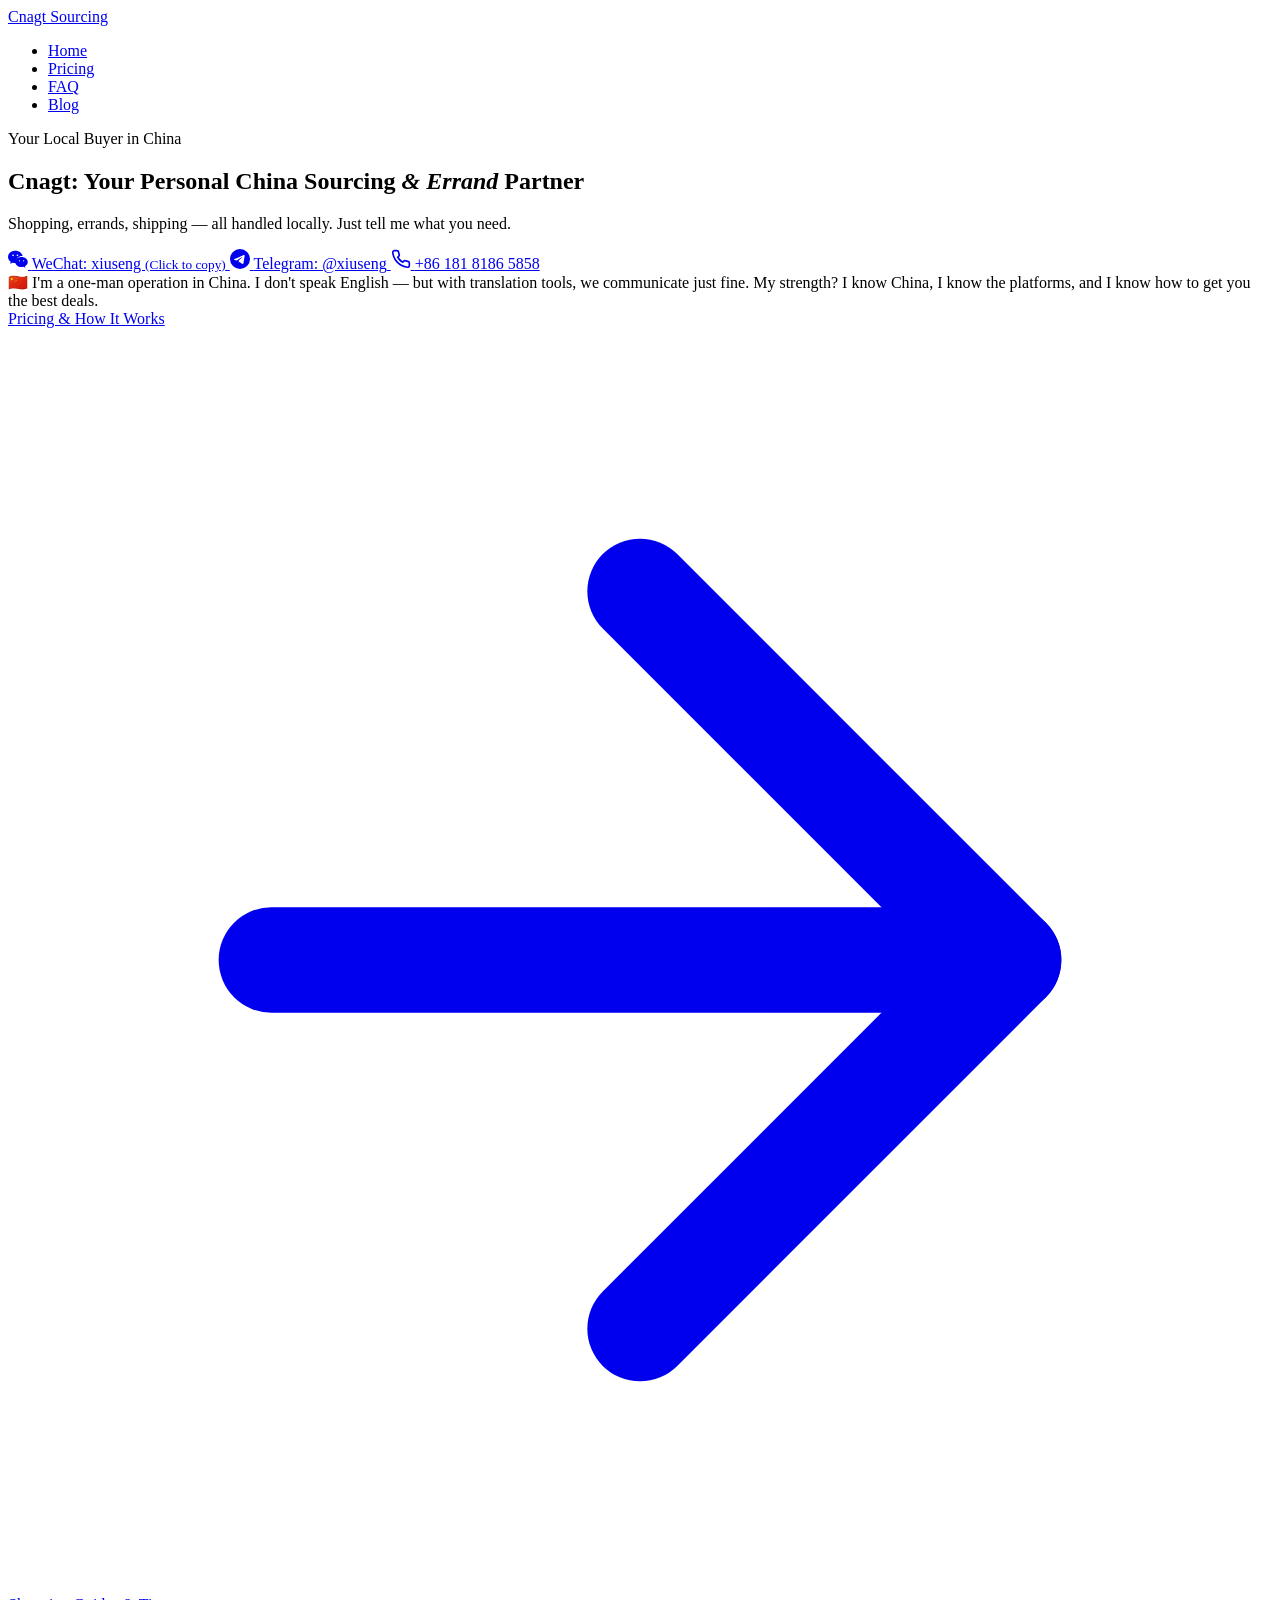
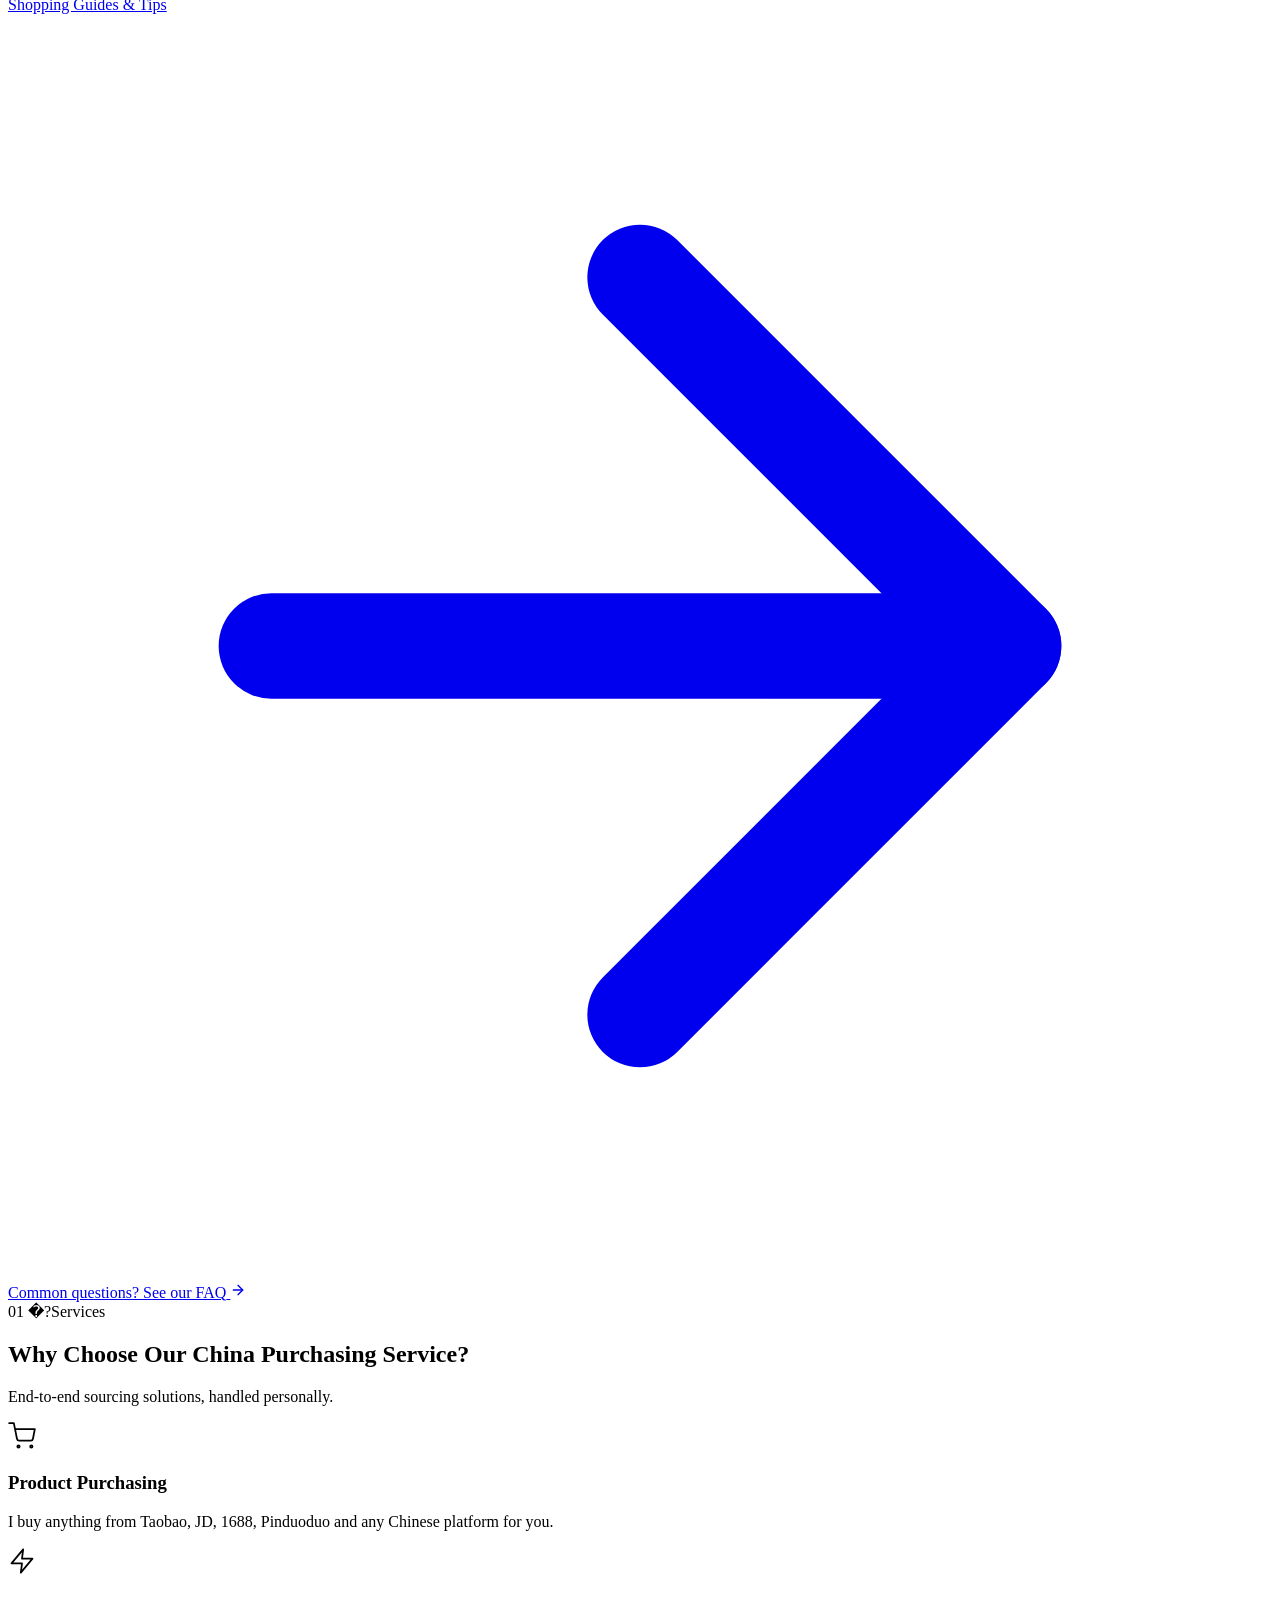
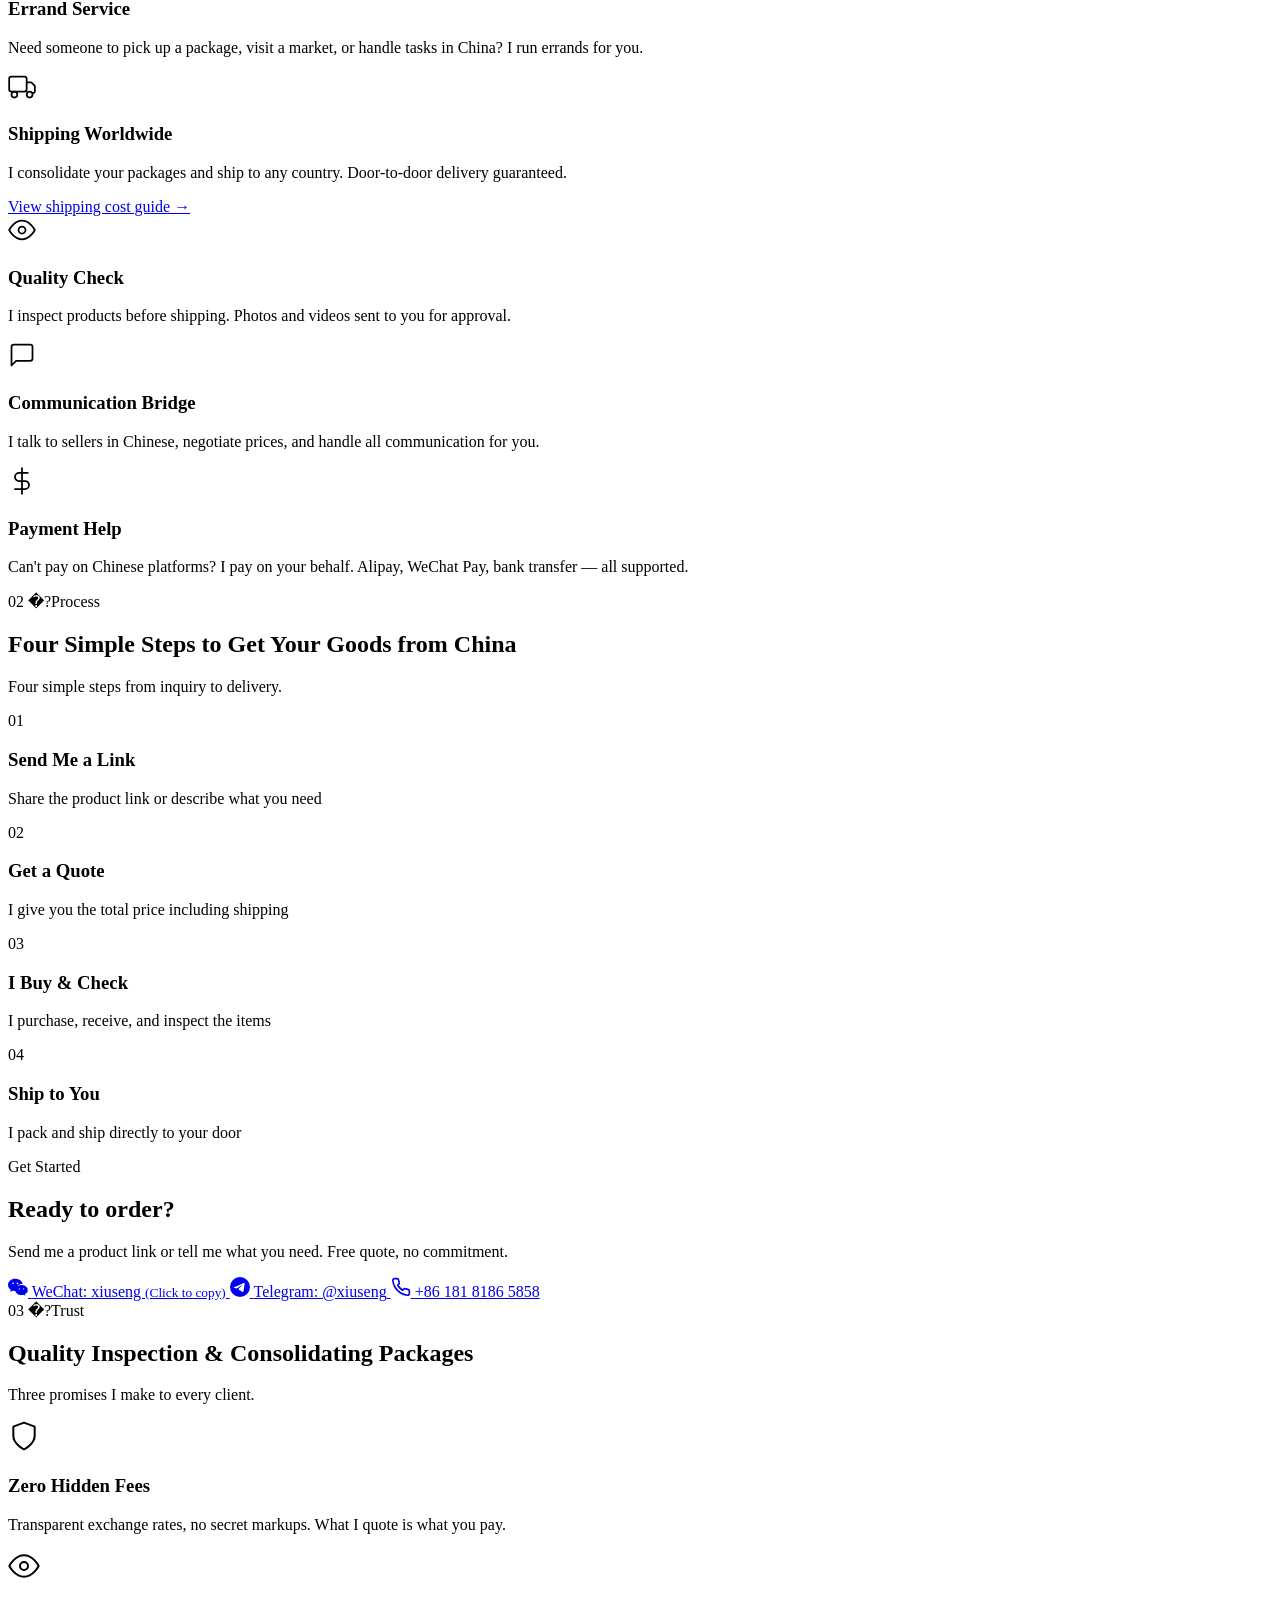
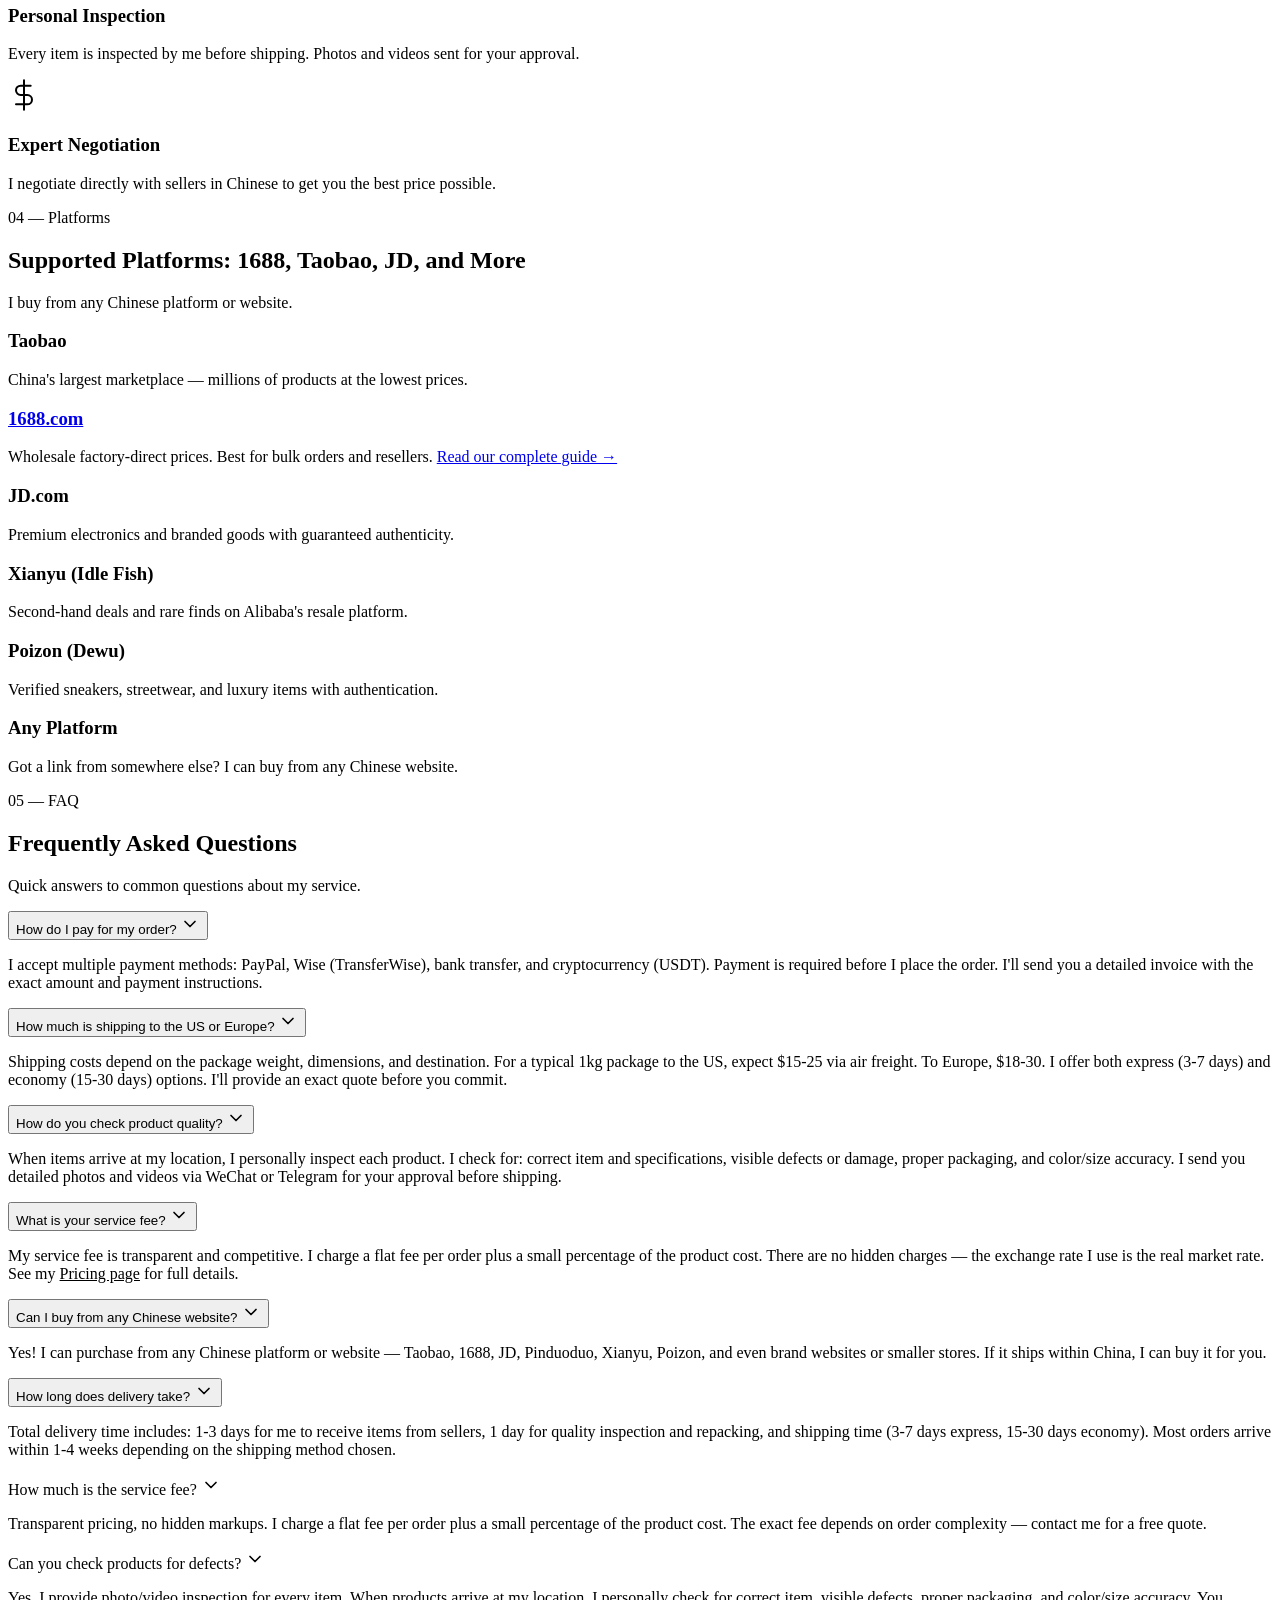
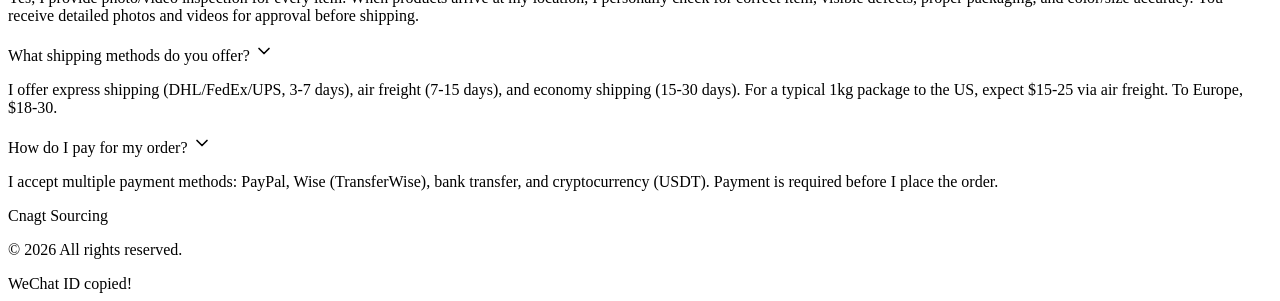
==== commit c88fe124: "Add files via upload" ====
--- a/index.html
+++ b/index.html
@@ -1,6 +1,6 @@
-<!DOCTYPE html><html lang="en" data-astro-cid-j7pv25f6> <head><meta charset="UTF-8"><meta name="viewport" content="width=device-width, initial-scale=1.0"><meta name="theme-color" content="#050505"><title>China Purchasing Agent | Buy from 1688, Taobao | Cnagt</title><meta name="description" content="Your local buyer in China. We source from 1688, Taobao, and Dewu with price negotiation, quality inspection, and global shipping. Zero hidden fees."><meta name="keywords" content="china sourcing agent, buy from 1688, taobao purchasing agent, china errand service, worldwide shipping from china, quality inspection china, 1688 buying guide, taobao shopping service"><meta name="author" content="Cnagt Sourcing"><meta name="robots" content="index, follow, max-image-preview:large, max-snippet:-1, max-video-preview:-1"><link rel="canonical" href="https://cnagt.com/"><!-- Favicon --><link rel="icon" type="image/svg+xml" href="/favicon.svg"><link rel="apple-touch-icon" href="/og-image.jpg"><!-- Open Graph --><meta property="og:type" content="website"><meta property="og:title" content="China Purchasing Agent | Buy from 1688, Taobao | Cnagt"><meta property="og:description" content="Your local buyer in China. We source from 1688, Taobao, and Dewu with price negotiation, quality inspection, and global shipping. Zero hidden fees."><meta property="og:locale" content="en_US"><meta property="og:url" content="https://cnagt.com/"><meta property="og:image" content="https://cnagt.com/og-image.jpg"><meta property="og:image:width" content="1200"><meta property="og:image:height" content="630"><meta property="og:image:alt" content="Cnagt Sourcing - China Purchasing Agent"><meta property="og:site_name" content="Cnagt Sourcing"><!-- Twitter --><meta name="twitter:card" content="summary_large_image"><meta name="twitter:title" content="Reliable China Purchasing Agent & Errand Service | Cnagt"><meta name="twitter:description" content="I help you buy anything from China. Personal purchasing agent, errand runner, worldwide shipping."><meta name="twitter:image" content="https://cnagt.com/og-image.jpg"><meta name="twitter:image:alt" content="Cnagt Sourcing - China Purchasing Agent"><!-- Hreflang for international targeting --><link rel="alternate" hreflang="en" href="https://cnagt.com/"><link rel="alternate" hreflang="x-default" href="https://cnagt.com/"><!-- Preconnect for performance --><link rel="preconnect" href="https://fonts.googleapis.com"><link rel="preconnect" href="https://fonts.gstatic.com" crossorigin><link rel="dns-prefetch" href="https://www.googletagmanager.com"><link rel="preload" href="https://fonts.googleapis.com/css2?family=Inter:wght@200;300;400;500;600;700&family=Cormorant+Garamond:ital,wght@0,300;0,400;0,500;0,600;0,700;1,300;1,400;1,500&display=swap" as="style"><link href="https://fonts.googleapis.com/css2?family=Inter:wght@200;300;400;500;600;700&family=Cormorant+Garamond:ital,wght@0,300;0,400;0,500;0,600;0,700;1,300;1,400;1,500&display=swap" rel="stylesheet"><!-- JSON-LD: LocalBusiness --><script type="application/ld+json">{"@context":"https://schema.org","@type":"LocalBusiness","@id":"https://cnagt.com/#localbusiness","name":"Cnagt Sourcing","alternateName":"Cnagt","description":"Professional purchasing agent and errand service in China. I buy, inspect, and ship products worldwide from Taobao, JD, 1688 and other Chinese platforms.","url":"https://cnagt.com","telephone":"+86-181-8186-5858","priceRange":"$$","currenciesAccepted":"USD, EUR, GBP, CNY","paymentAccepted":"PayPal, Wise, Bank Transfer, Cryptocurrency","areaServed":{"@type":"Place","name":"Worldwide"},"serviceType":["Purchasing Agent","Errand Service","Shipping Service","Product Sourcing","Quality Inspection"],"address":{"@type":"PostalAddress","addressCountry":"CN","addressLocality":"China"},"geo":{"@type":"GeoCoordinates","latitude":"39.9042","longitude":"116.4074"},"sameAs":["https://t.me/xiuseng"],"openingHoursSpecification":{"@type":"OpeningHoursSpecification","dayOfWeek":["Monday","Tuesday","Wednesday","Thursday","Friday","Saturday","Sunday"],"opens":"09:00","closes":"21:00"},"image":"https://cnagt.com/og-image.jpg","logo":"https://cnagt.com/favicon.svg"}</script><!-- JSON-LD: WebSite with Sitelinks Search --><script type="application/ld+json">{"@context":"https://schema.org","@type":"WebSite","@id":"https://cnagt.com/#website","name":"Cnagt Sourcing","url":"https://cnagt.com","description":"Professional China product sourcing agent and errand service","inLanguage":"en-US","potentialAction":{"@type":"SearchAction","target":{"@type":"EntryPoint","urlTemplate":"https://cnagt.com/blog/?q={search_term_string}"},"query-input":"required name=search_term_string"},"publisher":{"@id":"https://cnagt.com/#localbusiness"}}</script><!-- JSON-LD: Service --><script type="application/ld+json">{"@context":"https://schema.org","@type":"Service","@id":"https://cnagt.com/#service","serviceType":"Sourcing and Logistics","provider":{"@id":"https://cnagt.com/#localbusiness"},"areaServed":"Worldwide","hasOfferCatalog":{"@type":"OfferCatalog","name":"Sourcing Services","itemListElement":[{"@type":"Offer","itemOffered":{"@type":"Service","name":"1688 Purchasing"}},{"@type":"Offer","itemOffered":{"@type":"Service","name":"Taobao Purchasing"}},{"@type":"Offer","itemOffered":{"@type":"Service","name":"Quality Inspection"}},{"@type":"Offer","itemOffered":{"@type":"Service","name":"International Consolidation"}},{"@type":"Offer","itemOffered":{"@type":"Service","name":"Errand Service"}},{"@type":"Offer","itemOffered":{"@type":"Service","name":"Payment Assistance"}}]}}</script><!-- JSON-LD: FAQPage --><script type="application/ld+json">{"@context":"https://schema.org","@type":"FAQPage","mainEntity":[{"@type":"Question","name":"How much is the service fee?","acceptedAnswer":{"@type":"Answer","text":"Transparent pricing, no hidden markups. I charge a flat fee per order plus a small percentage of the product cost. The exact fee depends on order complexity — contact me for a free quote."}},{"@type":"Question","name":"Can you check products for defects?","acceptedAnswer":{"@type":"Answer","text":"Yes, I provide photo/video inspection for every item. When products arrive at my location, I personally check for correct item, visible defects, proper packaging, and color/size accuracy. You receive detailed photos and videos for approval before shipping."}},{"@type":"Question","name":"What shipping methods do you offer?","acceptedAnswer":{"@type":"Answer","text":"I offer express shipping (DHL/FedEx/UPS, 3-7 days), air freight (7-15 days), and economy shipping (15-30 days). For a typical 1kg package to the US, expect $15-25 via air freight. To Europe, $18-30."}},{"@type":"Question","name":"How do I pay for my order?","acceptedAnswer":{"@type":"Answer","text":"I accept multiple payment methods: PayPal, Wise (TransferWise), bank transfer, and cryptocurrency (USDT). Payment is required before I place the order."}},{"@type":"Question","name":"How much is shipping to the US or Europe?","acceptedAnswer":{"@type":"Answer","text":"For a typical 1kg package to the US, expect $15-25 via air freight. To Europe, $18-30. I offer both express (3-7 days) and economy (15-30 days) options."}},{"@type":"Question","name":"How do you check product quality?","acceptedAnswer":{"@type":"Answer","text":"When items arrive at my location, I personally inspect each product. I check for correct item, visible defects, proper packaging, and color/size accuracy. I send you detailed photos and videos for your approval before shipping."}},{"@type":"Question","name":"Can I buy from any Chinese website?","acceptedAnswer":{"@type":"Answer","text":"Yes! I can purchase from any Chinese platform or website including Taobao, 1688, JD, Pinduoduo, Xianyu, Poizon, and more."}},{"@type":"Question","name":"How long does delivery take?","acceptedAnswer":{"@type":"Answer","text":"Total delivery time includes 1-3 days for receiving items from sellers, 1 day for inspection, and shipping time (3-7 days express, 15-30 days economy). Most orders arrive within 1-4 weeks."}}]}</script><!-- Google Analytics 4 --><script async src="https://www.googletagmanager.com/gtag/js?id=G-13KP92K35J"></script><script>
+<!DOCTYPE html><html lang="en" data-astro-cid-j7pv25f6> <head><meta charset="UTF-8"><meta name="viewport" content="width=device-width, initial-scale=1.0"><meta name="theme-color" content="#050505"><title>China Purchasing Agent | Buy from 1688, Taobao | Cnagt</title><meta name="description" content="Your local buyer in China. We source from 1688, Taobao, and Dewu with price negotiation, quality inspection, and global shipping. Zero hidden fees."><meta name="keywords" content="china sourcing agent, buy from 1688, taobao purchasing agent, china errand service, worldwide shipping from china, quality inspection china, 1688 buying guide, taobao shopping service"><meta name="author" content="Cnagt Sourcing"><meta name="robots" content="index, follow, max-image-preview:large, max-snippet:-1, max-video-preview:-1"><link rel="canonical" href="https://xiusennn.github.io/CnAgt/"><!-- Favicon --><link rel="icon" type="image/svg+xml" href="/CnAgt/favicon.svg"><link rel="apple-touch-icon" href="/CnAgt/og-image.jpg"><!-- Open Graph --><meta property="og:type" content="website"><meta property="og:title" content="China Purchasing Agent | Buy from 1688, Taobao | Cnagt"><meta property="og:description" content="Your local buyer in China. We source from 1688, Taobao, and Dewu with price negotiation, quality inspection, and global shipping. Zero hidden fees."><meta property="og:locale" content="en_US"><meta property="og:url" content="https://xiusennn.github.io/CnAgt/"><meta property="og:image" content="https://xiusennn.github.io/CnAgt/og-image.jpg"><meta property="og:image:width" content="1200"><meta property="og:image:height" content="630"><meta property="og:image:alt" content="Cnagt Sourcing - China Purchasing Agent"><meta property="og:site_name" content="Cnagt Sourcing"><!-- Twitter --><meta name="twitter:card" content="summary_large_image"><meta name="twitter:title" content="Reliable China Purchasing Agent & Errand Service | Cnagt"><meta name="twitter:description" content="I help you buy anything from China. Personal purchasing agent, errand runner, worldwide shipping."><meta name="twitter:image" content="https://xiusennn.github.io/CnAgt/og-image.jpg"><meta name="twitter:image:alt" content="Cnagt Sourcing - China Purchasing Agent"><!-- Hreflang for international targeting --><link rel="alternate" hreflang="en" href="https://xiusennn.github.io/CnAgt/"><link rel="alternate" hreflang="x-default" href="https://xiusennn.github.io/CnAgt/"><!-- Preconnect for performance --><link rel="preconnect" href="https://fonts.googleapis.com"><link rel="preconnect" href="https://fonts.gstatic.com" crossorigin><link rel="dns-prefetch" href="https://www.googletagmanager.com"><link rel="preload" href="https://fonts.googleapis.com/css2?family=Inter:wght@200;300;400;500;600;700&family=Cormorant+Garamond:ital,wght@0,300;0,400;0,500;0,600;0,700;1,300;1,400;1,500&display=swap" as="style"><link href="https://fonts.googleapis.com/css2?family=Inter:wght@200;300;400;500;600;700&family=Cormorant+Garamond:ital,wght@0,300;0,400;0,500;0,600;0,700;1,300;1,400;1,500&display=swap" rel="stylesheet"><!-- JSON-LD: LocalBusiness --><script type="application/ld+json">{"@context":"https://schema.org","@type":"LocalBusiness","@id":"https://xiusennn.github.io/#localbusiness","name":"Cnagt Sourcing","alternateName":"Cnagt","description":"Professional purchasing agent and errand service in China. I buy, inspect, and ship products worldwide from Taobao, JD, 1688 and other Chinese platforms.","url":"https://xiusennn.github.io","telephone":"+86-181-8186-5858","priceRange":"$$","currenciesAccepted":"USD, EUR, GBP, CNY","paymentAccepted":"PayPal, Wise, Bank Transfer, Cryptocurrency","areaServed":{"@type":"Place","name":"Worldwide"},"serviceType":["Purchasing Agent","Errand Service","Shipping Service","Product Sourcing","Quality Inspection"],"address":{"@type":"PostalAddress","addressCountry":"CN","addressLocality":"China"},"geo":{"@type":"GeoCoordinates","latitude":"39.9042","longitude":"116.4074"},"sameAs":["https://t.me/xiuseng"],"openingHoursSpecification":{"@type":"OpeningHoursSpecification","dayOfWeek":["Monday","Tuesday","Wednesday","Thursday","Friday","Saturday","Sunday"],"opens":"09:00","closes":"21:00"},"image":"https://xiusennn.github.io/CnAgt/og-image.jpg","logo":"https://xiusennn.github.io/CnAgt/favicon.svg"}</script><!-- JSON-LD: WebSite with Sitelinks Search --><script type="application/ld+json">{"@context":"https://schema.org","@type":"WebSite","@id":"https://xiusennn.github.io/#website","name":"Cnagt Sourcing","url":"https://xiusennn.github.io","description":"Professional China product sourcing agent and errand service","inLanguage":"en-US","potentialAction":{"@type":"SearchAction","target":{"@type":"EntryPoint","urlTemplate":"https://xiusennn.github.io/blog/?q={search_term_string}"},"query-input":"required name=search_term_string"},"publisher":{"@id":"https://xiusennn.github.io/#localbusiness"}}</script><!-- JSON-LD: Service --><script type="application/ld+json">{"@context":"https://schema.org","@type":"Service","@id":"https://xiusennn.github.io/#service","serviceType":"Sourcing and Logistics","provider":{"@id":"https://xiusennn.github.io/#localbusiness"},"areaServed":"Worldwide","hasOfferCatalog":{"@type":"OfferCatalog","name":"Sourcing Services","itemListElement":[{"@type":"Offer","itemOffered":{"@type":"Service","name":"1688 Purchasing"}},{"@type":"Offer","itemOffered":{"@type":"Service","name":"Taobao Purchasing"}},{"@type":"Offer","itemOffered":{"@type":"Service","name":"Quality Inspection"}},{"@type":"Offer","itemOffered":{"@type":"Service","name":"International Consolidation"}},{"@type":"Offer","itemOffered":{"@type":"Service","name":"Errand Service"}},{"@type":"Offer","itemOffered":{"@type":"Service","name":"Payment Assistance"}}]}}</script><!-- JSON-LD: FAQPage --><script type="application/ld+json">{"@context":"https://schema.org","@type":"FAQPage","mainEntity":[{"@type":"Question","name":"How much is the service fee?","acceptedAnswer":{"@type":"Answer","text":"Transparent pricing, no hidden markups. I charge a flat fee per order plus a small percentage of the product cost. The exact fee depends on order complexity — contact me for a free quote."}},{"@type":"Question","name":"Can you check products for defects?","acceptedAnswer":{"@type":"Answer","text":"Yes, I provide photo/video inspection for every item. When products arrive at my location, I personally check for correct item, visible defects, proper packaging, and color/size accuracy. You receive detailed photos and videos for approval before shipping."}},{"@type":"Question","name":"What shipping methods do you offer?","acceptedAnswer":{"@type":"Answer","text":"I offer express shipping (DHL/FedEx/UPS, 3-7 days), air freight (7-15 days), and economy shipping (15-30 days). For a typical 1kg package to the US, expect $15-25 via air freight. To Europe, $18-30."}},{"@type":"Question","name":"How do I pay for my order?","acceptedAnswer":{"@type":"Answer","text":"I accept multiple payment methods: PayPal, Wise (TransferWise), bank transfer, and cryptocurrency (USDT). Payment is required before I place the order."}},{"@type":"Question","name":"How much is shipping to the US or Europe?","acceptedAnswer":{"@type":"Answer","text":"For a typical 1kg package to the US, expect $15-25 via air freight. To Europe, $18-30. I offer both express (3-7 days) and economy (15-30 days) options."}},{"@type":"Question","name":"How do you check product quality?","acceptedAnswer":{"@type":"Answer","text":"When items arrive at my location, I personally inspect each product. I check for correct item, visible defects, proper packaging, and color/size accuracy. I send you detailed photos and videos for your approval before shipping."}},{"@type":"Question","name":"Can I buy from any Chinese website?","acceptedAnswer":{"@type":"Answer","text":"Yes! I can purchase from any Chinese platform or website including Taobao, 1688, JD, Pinduoduo, Xianyu, Poizon, and more."}},{"@type":"Question","name":"How long does delivery take?","acceptedAnswer":{"@type":"Answer","text":"Total delivery time includes 1-3 days for receiving items from sellers, 1 day for inspection, and shipping time (3-7 days express, 15-30 days economy). Most orders arrive within 1-4 weeks."}}]}</script><!-- Google Analytics 4 --><script async src="https://www.googletagmanager.com/gtag/js?id=G-13KP92K35J"></script><script>
     window.dataLayer = window.dataLayer || [];
     function gtag(){dataLayer.push(arguments);}
     gtag('js', new Date());
     gtag('config', 'G-13KP92K35J');
-  </script><link rel="stylesheet" href="/_astro/index@_@astro.xm7eG207.css"></head> <body data-astro-cid-j7pv25f6> <!-- Nav --> <nav data-astro-cid-j7pv25f6> <div class="container" data-astro-cid-j7pv25f6> <div class="nav-inner" data-astro-cid-j7pv25f6> <a href="/" class="nav-logo" data-astro-cid-j7pv25f6>Cnagt Sourcing</a> <ul class="nav-links" data-astro-cid-j7pv25f6> <li data-astro-cid-j7pv25f6><a href="/" class="active" data-astro-cid-j7pv25f6>Home</a></li> <li data-astro-cid-j7pv25f6><a href="/pricing/" data-astro-cid-j7pv25f6>Pricing</a></li> <li data-astro-cid-j7pv25f6><a href="/faq/" data-astro-cid-j7pv25f6>FAQ</a></li> <li data-astro-cid-j7pv25f6><a href="/blog/" data-astro-cid-j7pv25f6>Blog</a></li> </ul> </div> </div> </nav> <!-- Hero Section --> <section class="hero" data-astro-cid-j7pv25f6> <div class="container" data-astro-cid-j7pv25f6> <div class="hero-label" data-astro-cid-j7pv25f6>Your Local Buyer in China</div> <h1 data-astro-cid-j7pv25f6>Cnagt: Your Personal China Sourcing <em data-astro-cid-j7pv25f6>&amp; Errand</em> Partner</h1> <p class="hero-subtitle" data-astro-cid-j7pv25f6>Shopping, errands, shipping — all handled locally. Just tell me what you need.</p> <div class="contact-bar" data-astro-cid-j7pv25f6> <a href="javascript:void(0)" class="contact-btn wechat" onclick="copyWeChat(event)" data-astro-cid-j7pv25f6> <svg class="icon" aria-hidden="true" viewBox="0 0 24 24" width="20" height="20" fill="currentColor" data-astro-cid-j7pv25f6><path d="M8.691 2.188C3.891 2.188 0 5.476 0 9.53c0 2.212 1.17 4.203 3.002 5.55a.59.59 0 0 1 .213.665l-.39 1.48c-.019.07-.048.141-.048.213 0 .163.13.295.29.295a.326.326 0 0 0 .167-.054l1.903-1.114a.864.864 0 0 1 .717-.098 10.16 10.16 0 0 0 2.837.403c.276 0 .543-.027.811-.05a6.42 6.42 0 0 1-.248-1.753c0-3.694 3.387-6.69 7.57-6.69.259 0 .51.022.763.042C16.833 4.904 13.146 2.188 8.691 2.188zm-2.6 4.408c.58 0 1.05.47 1.05 1.05s-.47 1.05-1.05 1.05-1.05-.47-1.05-1.05.47-1.05 1.05-1.05zm5.2 0c.58 0 1.05.47 1.05 1.05s-.47 1.05-1.05 1.05-1.05-.47-1.05-1.05.47-1.05 1.05-1.05zM23.76 15.7c0-3.338-3.39-6.046-7.57-6.046-4.18 0-7.57 2.708-7.57 6.046 0 3.338 3.39 6.046 7.57 6.046a9.35 9.35 0 0 0 2.336-.297.636.636 0 0 1 .526.073l1.4.82a.236.236 0 0 0 .122.04c.118 0 .213-.098.213-.216a.56.56 0 0 0-.035-.156l-.287-1.087a.434.434 0 0 1 .157-.49C22.636 19.57 23.76 17.79 23.76 15.7zm-10.036-.78c-.426 0-.772-.346-.772-.772s.346-.772.772-.772.772.346.772.772-.346.772-.772.772zm4.964 0c-.426 0-.772-.346-.772-.772s.346-.772.772-.772.772.346.772.772-.346.772-.772.772z" data-astro-cid-j7pv25f6></path></svg> <span data-astro-cid-j7pv25f6>WeChat: xiuseng <small data-astro-cid-j7pv25f6>(Click to copy)</small></span> </a> <a href="https://t.me/xiuseng" class="contact-btn telegram" rel="noopener noreferrer" data-astro-cid-j7pv25f6> <svg class="icon" aria-hidden="true" viewBox="0 0 24 24" width="20" height="20" fill="currentColor" data-astro-cid-j7pv25f6><path d="M11.944 0A12 12 0 0 0 0 12a12 12 0 0 0 12 12 12 12 0 0 0 12-12A12 12 0 0 0 12 0a12 12 0 0 0-.056 0zm4.962 7.224c.1-.002.321.023.465.14a.506.506 0 0 1 .171.325c.016.093.036.306.02.472-.18 1.898-.962 6.502-1.36 8.627-.168.9-.499 1.201-.82 1.23-.696.065-1.225-.46-1.9-.902-1.056-.693-1.653-1.124-2.678-1.8-1.185-.78-.417-1.21.258-1.91.177-.184 3.247-2.977 3.307-3.23.007-.032.014-.15-.056-.216s-.174-.041-.249-.024c-.106.024-1.793 1.14-5.061 3.345-.479.33-.913.49-1.302.48-.428-.008-1.252-.241-1.865-.44-.752-.245-1.349-.374-1.297-.789.027-.216.325-.437.893-.663 3.498-1.524 5.83-2.529 6.998-3.014 3.332-1.386 4.025-1.627 4.476-1.635z" data-astro-cid-j7pv25f6></path></svg> <span data-astro-cid-j7pv25f6>Telegram: @xiuseng</span> </a> <a href="tel:+8618181865858" class="contact-btn phone" data-astro-cid-j7pv25f6> <svg class="icon" aria-hidden="true" viewBox="0 0 24 24" width="20" height="20" fill="none" stroke="currentColor" stroke-width="2" stroke-linecap="round" stroke-linejoin="round" data-astro-cid-j7pv25f6><path d="M22 16.92v3a2 2 0 0 1-2.18 2 19.79 19.79 0 0 1-8.63-3.07 19.5 19.5 0 0 1-6-6 19.79 19.79 0 0 1-3.07-8.67A2 2 0 0 1 4.11 2h3a2 2 0 0 1 2 1.72 12.84 12.84 0 0 0 .7 2.81 2 2 0 0 1-.45 2.11L8.09 9.91a16 16 0 0 0 6 6l1.27-1.27a2 2 0 0 1 2.11-.45 12.84 12.84 0 0 0 2.81.7A2 2 0 0 1 22 16.92z" data-astro-cid-j7pv25f6></path></svg> <span data-astro-cid-j7pv25f6>+86 181 8186 5858</span> </a> </div> <div class="hero-note" data-astro-cid-j7pv25f6> <span class="hero-note-icon" data-astro-cid-j7pv25f6>🇨🇳</span> <span data-astro-cid-j7pv25f6>I'm a one-man operation in China. I don't speak English — but with translation tools, we communicate just fine. My strength? I know China, I know the platforms, and I know how to get you the best deals.</span> </div> <div class="page-links" data-astro-cid-j7pv25f6> <a href="/pricing/" class="page-link" data-astro-cid-j7pv25f6> <span data-astro-cid-j7pv25f6>Pricing & How It Works</span> <svg aria-hidden="true" viewBox="0 0 24 24" fill="none" stroke="currentColor" stroke-width="2" stroke-linecap="round" stroke-linejoin="round" data-astro-cid-j7pv25f6><line x1="5" y1="12" x2="19" y2="12" data-astro-cid-j7pv25f6></line><polyline points="12 5 19 12 12 19" data-astro-cid-j7pv25f6></polyline></svg> </a> <a href="/blog/" class="page-link" data-astro-cid-j7pv25f6> <span data-astro-cid-j7pv25f6>Shopping Guides & Tips</span> <svg aria-hidden="true" viewBox="0 0 24 24" fill="none" stroke="currentColor" stroke-width="2" stroke-linecap="round" stroke-linejoin="round" data-astro-cid-j7pv25f6><line x1="5" y1="12" x2="19" y2="12" data-astro-cid-j7pv25f6></line><polyline points="12 5 19 12 12 19" data-astro-cid-j7pv25f6></polyline></svg> </a> </div> <a href="/faq/" class="faq-link" data-astro-cid-j7pv25f6> <span data-astro-cid-j7pv25f6>Common questions? See our FAQ</span> <svg aria-hidden="true" viewBox="0 0 24 24" width="16" height="16" fill="none" stroke="currentColor" stroke-width="2" stroke-linecap="round" stroke-linejoin="round" data-astro-cid-j7pv25f6><line x1="5" y1="12" x2="19" y2="12" data-astro-cid-j7pv25f6></line><polyline points="12 5 19 12 12 19" data-astro-cid-j7pv25f6></polyline></svg> </a> </div> </section> <div class="divider" data-astro-cid-j7pv25f6></div> <!-- Services --> <section class="services" data-astro-cid-j7pv25f6> <div class="container" data-astro-cid-j7pv25f6> <div class="section-header fade-up" data-astro-cid-j7pv25f6> <div data-astro-cid-j7pv25f6> <div class="section-number" data-astro-cid-j7pv25f6>01 �?Services</div> <h2 class="section-title" data-astro-cid-j7pv25f6>Why Choose Our China Purchasing Service?</h2> </div> <p class="section-desc" data-astro-cid-j7pv25f6>End-to-end sourcing solutions, handled personally.</p> </div> <div class="services-grid fade-up" data-astro-cid-j7pv25f6> <div class="service-card" data-astro-cid-j7pv25f6> <div class="icon" data-astro-cid-j7pv25f6><svg aria-hidden="true" viewBox="0 0 24 24" width="28" height="28" fill="none" stroke="currentColor" stroke-width="1.5" stroke-linecap="round" stroke-linejoin="round"><circle cx="9" cy="21" r="1"/><circle cx="20" cy="21" r="1"/><path d="M1 1h4l2.68 13.39a2 2 0 0 0 2 1.61h9.72a2 2 0 0 0 2-1.61L23 6H6"/></svg></div> <h3 data-astro-cid-j7pv25f6>Product Purchasing</h3> <p data-astro-cid-j7pv25f6>I buy anything from Taobao, JD, 1688, Pinduoduo and any Chinese platform for you.</p>  </div><div class="service-card" data-astro-cid-j7pv25f6> <div class="icon" data-astro-cid-j7pv25f6><svg aria-hidden="true" viewBox="0 0 24 24" width="28" height="28" fill="none" stroke="currentColor" stroke-width="1.5" stroke-linecap="round" stroke-linejoin="round"><path d="M13 2L3 14h9l-1 8 10-12h-9l1-8z"/></svg></div> <h3 data-astro-cid-j7pv25f6>Errand Service</h3> <p data-astro-cid-j7pv25f6>Need someone to pick up a package, visit a market, or handle tasks in China? I run errands for you.</p>  </div><div class="service-card" data-astro-cid-j7pv25f6> <div class="icon" data-astro-cid-j7pv25f6><svg aria-hidden="true" viewBox="0 0 24 24" width="28" height="28" fill="none" stroke="currentColor" stroke-width="1.5" stroke-linecap="round" stroke-linejoin="round"><rect x="1" y="3" width="15" height="13" rx="2"/><path d="M16 8h4l3 3v5a1 1 0 0 1-1 1h-1"/><circle cx="5.5" cy="18.5" r="2.5"/><circle cx="18.5" cy="18.5" r="2.5"/></svg></div> <h3 data-astro-cid-j7pv25f6>Shipping Worldwide</h3> <p data-astro-cid-j7pv25f6>I consolidate your packages and ship to any country. Door-to-door delivery guaranteed.</p> <a href="/guide/1688-shipping-cost-to-usa/" class="service-link" data-astro-cid-j7pv25f6>View shipping cost guide →</a> </div><div class="service-card" data-astro-cid-j7pv25f6> <div class="icon" data-astro-cid-j7pv25f6><svg aria-hidden="true" viewBox="0 0 24 24" width="28" height="28" fill="none" stroke="currentColor" stroke-width="1.5" stroke-linecap="round" stroke-linejoin="round"><path d="M1 12s4-8 11-8 11 8 11 8-4 8-11 8-11-8-11-8z"/><circle cx="12" cy="12" r="3"/></svg></div> <h3 data-astro-cid-j7pv25f6>Quality Check</h3> <p data-astro-cid-j7pv25f6>I inspect products before shipping. Photos and videos sent to you for approval.</p>  </div><div class="service-card" data-astro-cid-j7pv25f6> <div class="icon" data-astro-cid-j7pv25f6><svg aria-hidden="true" viewBox="0 0 24 24" width="28" height="28" fill="none" stroke="currentColor" stroke-width="1.5" stroke-linecap="round" stroke-linejoin="round"><path d="M21 15a2 2 0 0 1-2 2H7l-4 4V5a2 2 0 0 1 2-2h14a2 2 0 0 1 2 2z"/></svg></div> <h3 data-astro-cid-j7pv25f6>Communication Bridge</h3> <p data-astro-cid-j7pv25f6>I talk to sellers in Chinese, negotiate prices, and handle all communication for you.</p>  </div><div class="service-card" data-astro-cid-j7pv25f6> <div class="icon" data-astro-cid-j7pv25f6><svg aria-hidden="true" viewBox="0 0 24 24" width="28" height="28" fill="none" stroke="currentColor" stroke-width="1.5" stroke-linecap="round" stroke-linejoin="round"><line x1="12" y1="1" x2="12" y2="23"/><path d="M17 5H9.5a3.5 3.5 0 0 0 0 7h5a3.5 3.5 0 0 1 0 7H6"/></svg></div> <h3 data-astro-cid-j7pv25f6>Payment Help</h3> <p data-astro-cid-j7pv25f6>Can&#39;t pay on Chinese platforms? I pay on your behalf. Alipay, WeChat Pay, bank transfer — all supported.</p>  </div> </div> </div> </section> <!-- How It Works --> <section class="how-it-works" data-astro-cid-j7pv25f6> <div class="container" data-astro-cid-j7pv25f6> <div class="section-header fade-up" data-astro-cid-j7pv25f6> <div data-astro-cid-j7pv25f6> <div class="section-number" data-astro-cid-j7pv25f6>02 �?Process</div> <h2 class="section-title" data-astro-cid-j7pv25f6>Four Simple Steps to Get Your Goods from China</h2> </div> <p class="section-desc" data-astro-cid-j7pv25f6>Four simple steps from inquiry to delivery.</p> </div> <div class="steps fade-up" data-astro-cid-j7pv25f6> <div class="step" data-astro-cid-j7pv25f6> <div class="step-num" data-astro-cid-j7pv25f6>01</div> <h3 data-astro-cid-j7pv25f6>Send Me a Link</h3> <p data-astro-cid-j7pv25f6>Share the product link or describe what you need</p> </div><div class="step" data-astro-cid-j7pv25f6> <div class="step-num" data-astro-cid-j7pv25f6>02</div> <h3 data-astro-cid-j7pv25f6>Get a Quote</h3> <p data-astro-cid-j7pv25f6>I give you the total price including shipping</p> </div><div class="step" data-astro-cid-j7pv25f6> <div class="step-num" data-astro-cid-j7pv25f6>03</div> <h3 data-astro-cid-j7pv25f6>I Buy &amp; Check</h3> <p data-astro-cid-j7pv25f6>I purchase, receive, and inspect the items</p> </div><div class="step" data-astro-cid-j7pv25f6> <div class="step-num" data-astro-cid-j7pv25f6>04</div> <h3 data-astro-cid-j7pv25f6>Ship to You</h3> <p data-astro-cid-j7pv25f6>I pack and ship directly to your door</p> </div> </div> </div> </section> <!-- CTA --> <section class="cta" data-astro-cid-j7pv25f6> <div class="container" data-astro-cid-j7pv25f6> <div class="cta-label fade-up" data-astro-cid-j7pv25f6>Get Started</div> <h2 class="fade-up" data-astro-cid-j7pv25f6>Ready to order?</h2> <p class="fade-up" data-astro-cid-j7pv25f6>Send me a product link or tell me what you need. Free quote, no commitment.</p> <div class="contact-bar fade-up" data-astro-cid-j7pv25f6> <a href="javascript:void(0)" class="contact-btn wechat" onclick="copyWeChat(event)" data-astro-cid-j7pv25f6> <svg class="icon" viewBox="0 0 24 24" width="20" height="20" fill="currentColor" data-astro-cid-j7pv25f6><path d="M8.691 2.188C3.891 2.188 0 5.476 0 9.53c0 2.212 1.17 4.203 3.002 5.55a.59.59 0 0 1 .213.665l-.39 1.48c-.019.07-.048.141-.048.213 0 .163.13.295.29.295a.326.326 0 0 0 .167-.054l1.903-1.114a.864.864 0 0 1 .717-.098 10.16 10.16 0 0 0 2.837.403c.276 0 .543-.027.811-.05a6.42 6.42 0 0 1-.248-1.753c0-3.694 3.387-6.69 7.57-6.69.259 0 .51.022.763.042C16.833 4.904 13.146 2.188 8.691 2.188zm-2.6 4.408c.58 0 1.05.47 1.05 1.05s-.47 1.05-1.05 1.05-1.05-.47-1.05-1.05.47-1.05 1.05-1.05zm5.2 0c.58 0 1.05.47 1.05 1.05s-.47 1.05-1.05 1.05-1.05-.47-1.05-1.05.47-1.05 1.05-1.05zM23.76 15.7c0-3.338-3.39-6.046-7.57-6.046-4.18 0-7.57 2.708-7.57 6.046 0 3.338 3.39 6.046 7.57 6.046a9.35 9.35 0 0 0 2.336-.297.636.636 0 0 1 .526.073l1.4.82a.236.236 0 0 0 .122.04c.118 0 .213-.098.213-.216a.56.56 0 0 0-.035-.156l-.287-1.087a.434.434 0 0 1 .157-.49C22.636 19.57 23.76 17.79 23.76 15.7zm-10.036-.78c-.426 0-.772-.346-.772-.772s.346-.772.772-.772.772.346.772.772-.346.772-.772.772zm4.964 0c-.426 0-.772-.346-.772-.772s.346-.772.772-.772.772.346.772.772-.346.772-.772.772z" data-astro-cid-j7pv25f6></path></svg> <span data-astro-cid-j7pv25f6>WeChat: xiuseng <small data-astro-cid-j7pv25f6>(Click to copy)</small></span> </a> <a href="https://t.me/xiuseng" class="contact-btn telegram" rel="noopener noreferrer" data-astro-cid-j7pv25f6> <svg class="icon" viewBox="0 0 24 24" width="20" height="20" fill="currentColor" data-astro-cid-j7pv25f6><path d="M11.944 0A12 12 0 0 0 0 12a12 12 0 0 0 12 12 12 12 0 0 0 12-12A12 12 0 0 0 12 0a12 12 0 0 0-.056 0zm4.962 7.224c.1-.002.321.023.465.14a.506.506 0 0 1 .171.325c.016.093.036.306.02.472-.18 1.898-.962 6.502-1.36 8.627-.168.9-.499 1.201-.82 1.23-.696.065-1.225-.46-1.9-.902-1.056-.693-1.653-1.124-2.678-1.8-1.185-.78-.417-1.21.258-1.91.177-.184 3.247-2.977 3.307-3.23.007-.032.014-.15-.056-.216s-.174-.041-.249-.024c-.106.024-1.793 1.14-5.061 3.345-.479.33-.913.49-1.302.48-.428-.008-1.252-.241-1.865-.44-.752-.245-1.349-.374-1.297-.789.027-.216.325-.437.893-.663 3.498-1.524 5.83-2.529 6.998-3.014 3.332-1.386 4.025-1.627 4.476-1.635z" data-astro-cid-j7pv25f6></path></svg> <span data-astro-cid-j7pv25f6>Telegram: @xiuseng</span> </a> <a href="tel:+8618181865858" class="contact-btn phone" data-astro-cid-j7pv25f6> <svg class="icon" viewBox="0 0 24 24" width="20" height="20" fill="none" stroke="currentColor" stroke-width="2" stroke-linecap="round" stroke-linejoin="round" data-astro-cid-j7pv25f6><path d="M22 16.92v3a2 2 0 0 1-2.18 2 19.79 19.79 0 0 1-8.63-3.07 19.5 19.5 0 0 1-6-6 19.79 19.79 0 0 1-3.07-8.67A2 2 0 0 1 4.11 2h3a2 2 0 0 1 2 1.72 12.84 12.84 0 0 0 .7 2.81 2 2 0 0 1-.45 2.11L8.09 9.91a16 16 0 0 0 6 6l1.27-1.27a2 2 0 0 1 2.11-.45 12.84 12.84 0 0 0 2.81.7A2 2 0 0 1 22 16.92z" data-astro-cid-j7pv25f6></path></svg> <span data-astro-cid-j7pv25f6>+86 181 8186 5858</span> </a> </div> </div> </section> <div class="divider" data-astro-cid-j7pv25f6></div> <!-- Why Choose Me --> <section class="why-choose" data-astro-cid-j7pv25f6> <div class="container" data-astro-cid-j7pv25f6> <div class="section-header fade-up" data-astro-cid-j7pv25f6> <div data-astro-cid-j7pv25f6> <div class="section-number" data-astro-cid-j7pv25f6>03 �?Trust</div> <h2 class="section-title" data-astro-cid-j7pv25f6>Quality Inspection &amp; Consolidating Packages</h2> </div> <p class="section-desc" data-astro-cid-j7pv25f6>Three promises I make to every client.</p> </div> <div class="why-grid fade-up" data-astro-cid-j7pv25f6> <div class="why-card" data-astro-cid-j7pv25f6> <div class="why-icon" data-astro-cid-j7pv25f6> <svg aria-hidden="true" viewBox="0 0 24 24" width="32" height="32" fill="none" stroke="currentColor" stroke-width="1.5" stroke-linecap="round" stroke-linejoin="round" data-astro-cid-j7pv25f6><path d="M12 22s8-4 8-10V5l-8-3-8 3v7c0 6 8 10 8 10z" data-astro-cid-j7pv25f6></path></svg> </div> <h3 data-astro-cid-j7pv25f6>Zero Hidden Fees</h3> <p data-astro-cid-j7pv25f6>Transparent exchange rates, no secret markups. What I quote is what you pay.</p> </div> <div class="why-card" data-astro-cid-j7pv25f6> <div class="why-icon" data-astro-cid-j7pv25f6> <svg aria-hidden="true" viewBox="0 0 24 24" width="32" height="32" fill="none" stroke="currentColor" stroke-width="1.5" stroke-linecap="round" stroke-linejoin="round" data-astro-cid-j7pv25f6><path d="M1 12s4-8 11-8 11 8 11 8-4 8-11 8-11-8-11-8z" data-astro-cid-j7pv25f6></path><circle cx="12" cy="12" r="3" data-astro-cid-j7pv25f6></circle></svg> </div> <h3 data-astro-cid-j7pv25f6>Personal Inspection</h3> <p data-astro-cid-j7pv25f6>Every item is inspected by me before shipping. Photos and videos sent for your approval.</p> </div> <div class="why-card" data-astro-cid-j7pv25f6> <div class="why-icon" data-astro-cid-j7pv25f6> <svg aria-hidden="true" viewBox="0 0 24 24" width="32" height="32" fill="none" stroke="currentColor" stroke-width="1.5" stroke-linecap="round" stroke-linejoin="round" data-astro-cid-j7pv25f6><line x1="12" y1="1" x2="12" y2="23" data-astro-cid-j7pv25f6></line><path d="M17 5H9.5a3.5 3.5 0 0 0 0 7h5a3.5 3.5 0 0 1 0 7H6" data-astro-cid-j7pv25f6></path></svg> </div> <h3 data-astro-cid-j7pv25f6>Expert Negotiation</h3> <p data-astro-cid-j7pv25f6>I negotiate directly with sellers in Chinese to get you the best price possible.</p> </div> </div> </div> </section> <div class="divider" data-astro-cid-j7pv25f6></div> <!-- Supported Platforms --> <section class="platforms" data-astro-cid-j7pv25f6> <div class="container" data-astro-cid-j7pv25f6> <div class="section-header fade-up" data-astro-cid-j7pv25f6> <div data-astro-cid-j7pv25f6> <div class="section-number" data-astro-cid-j7pv25f6>04 — Platforms</div> <h2 class="section-title" data-astro-cid-j7pv25f6>Supported Platforms: 1688, Taobao, JD, and More</h2> </div> <p class="section-desc" data-astro-cid-j7pv25f6>I buy from any Chinese platform or website.</p> </div> <div class="platforms-grid fade-up" data-astro-cid-j7pv25f6> <div class="platform-card" data-astro-cid-j7pv25f6> <h3 data-astro-cid-j7pv25f6>Taobao</h3> <p data-astro-cid-j7pv25f6>China's largest marketplace — millions of products at the lowest prices.</p> </div> <div class="platform-card" data-astro-cid-j7pv25f6> <h3 data-astro-cid-j7pv25f6><a href="/blog/how-to-buy-from-1688/" data-astro-cid-j7pv25f6>1688.com</a></h3> <p data-astro-cid-j7pv25f6>Wholesale factory-direct prices. Best for bulk orders and resellers. <a href="/blog/how-to-buy-from-1688/" data-astro-cid-j7pv25f6>Read our complete guide →</a></p> </div> <div class="platform-card" data-astro-cid-j7pv25f6> <h3 data-astro-cid-j7pv25f6>JD.com</h3> <p data-astro-cid-j7pv25f6>Premium electronics and branded goods with guaranteed authenticity.</p> </div> <div class="platform-card" data-astro-cid-j7pv25f6> <h3 data-astro-cid-j7pv25f6>Xianyu (Idle Fish)</h3> <p data-astro-cid-j7pv25f6>Second-hand deals and rare finds on Alibaba's resale platform.</p> </div> <div class="platform-card" data-astro-cid-j7pv25f6> <h3 data-astro-cid-j7pv25f6>Poizon (Dewu)</h3> <p data-astro-cid-j7pv25f6>Verified sneakers, streetwear, and luxury items with authentication.</p> </div> <div class="platform-card" data-astro-cid-j7pv25f6> <h3 data-astro-cid-j7pv25f6>Any Platform</h3> <p data-astro-cid-j7pv25f6>Got a link from somewhere else? I can buy from any Chinese website.</p> </div> </div> </div> </section> <div class="divider" data-astro-cid-j7pv25f6></div> <!-- FAQ Section --> <section class="faq-section" data-astro-cid-j7pv25f6> <div class="container" data-astro-cid-j7pv25f6> <div class="section-header fade-up" data-astro-cid-j7pv25f6> <div data-astro-cid-j7pv25f6> <div class="section-number" data-astro-cid-j7pv25f6>05 — FAQ</div> <h2 class="section-title" data-astro-cid-j7pv25f6>Frequently Asked Questions</h2> </div> <p class="section-desc" data-astro-cid-j7pv25f6>Quick answers to common questions about my service.</p> </div> <div class="faq-container fade-up" data-astro-cid-j7pv25f6> <div class="faq-item" data-astro-cid-j7pv25f6> <button class="faq-question" onclick="toggleFaq(this)" data-astro-cid-j7pv25f6> <span data-astro-cid-j7pv25f6>How do I pay for my order?</span> <svg aria-hidden="true" viewBox="0 0 24 24" width="20" height="20" fill="none" stroke="currentColor" stroke-width="2" stroke-linecap="round" stroke-linejoin="round" data-astro-cid-j7pv25f6><polyline points="6 9 12 15 18 9" data-astro-cid-j7pv25f6></polyline></svg> </button> <div class="faq-answer" data-astro-cid-j7pv25f6> <p data-astro-cid-j7pv25f6>I accept multiple payment methods: PayPal, Wise (TransferWise), bank transfer, and cryptocurrency (USDT). Payment is required before I place the order. I'll send you a detailed invoice with the exact amount and payment instructions.</p> </div> </div> <div class="faq-item" data-astro-cid-j7pv25f6> <button class="faq-question" onclick="toggleFaq(this)" data-astro-cid-j7pv25f6> <span data-astro-cid-j7pv25f6>How much is shipping to the US or Europe?</span> <svg aria-hidden="true" viewBox="0 0 24 24" width="20" height="20" fill="none" stroke="currentColor" stroke-width="2" stroke-linecap="round" stroke-linejoin="round" data-astro-cid-j7pv25f6><polyline points="6 9 12 15 18 9" data-astro-cid-j7pv25f6></polyline></svg> </button> <div class="faq-answer" data-astro-cid-j7pv25f6> <p data-astro-cid-j7pv25f6>Shipping costs depend on the package weight, dimensions, and destination. For a typical 1kg package to the US, expect $15-25 via air freight. To Europe, $18-30. I offer both express (3-7 days) and economy (15-30 days) options. I'll provide an exact quote before you commit.</p> </div> </div> <div class="faq-item" data-astro-cid-j7pv25f6> <button class="faq-question" onclick="toggleFaq(this)" data-astro-cid-j7pv25f6> <span data-astro-cid-j7pv25f6>How do you check product quality?</span> <svg aria-hidden="true" viewBox="0 0 24 24" width="20" height="20" fill="none" stroke="currentColor" stroke-width="2" stroke-linecap="round" stroke-linejoin="round" data-astro-cid-j7pv25f6><polyline points="6 9 12 15 18 9" data-astro-cid-j7pv25f6></polyline></svg> </button> <div class="faq-answer" data-astro-cid-j7pv25f6> <p data-astro-cid-j7pv25f6>When items arrive at my location, I personally inspect each product. I check for: correct item and specifications, visible defects or damage, proper packaging, and color/size accuracy. I send you detailed photos and videos via WeChat or Telegram for your approval before shipping.</p> </div> </div> <div class="faq-item" data-astro-cid-j7pv25f6> <button class="faq-question" onclick="toggleFaq(this)" data-astro-cid-j7pv25f6> <span data-astro-cid-j7pv25f6>What is your service fee?</span> <svg aria-hidden="true" viewBox="0 0 24 24" width="20" height="20" fill="none" stroke="currentColor" stroke-width="2" stroke-linecap="round" stroke-linejoin="round" data-astro-cid-j7pv25f6><polyline points="6 9 12 15 18 9" data-astro-cid-j7pv25f6></polyline></svg> </button> <div class="faq-answer" data-astro-cid-j7pv25f6> <p data-astro-cid-j7pv25f6>My service fee is transparent and competitive. I charge a flat fee per order plus a small percentage of the product cost. There are no hidden charges — the exchange rate I use is the real market rate. See my <a href="/pricing/" style="color: var(--gold); text-decoration: underline;" data-astro-cid-j7pv25f6>Pricing page</a> for full details.</p> </div> </div> <div class="faq-item" data-astro-cid-j7pv25f6> <button class="faq-question" onclick="toggleFaq(this)" data-astro-cid-j7pv25f6> <span data-astro-cid-j7pv25f6>Can I buy from any Chinese website?</span> <svg aria-hidden="true" viewBox="0 0 24 24" width="20" height="20" fill="none" stroke="currentColor" stroke-width="2" stroke-linecap="round" stroke-linejoin="round" data-astro-cid-j7pv25f6><polyline points="6 9 12 15 18 9" data-astro-cid-j7pv25f6></polyline></svg> </button> <div class="faq-answer" data-astro-cid-j7pv25f6> <p data-astro-cid-j7pv25f6>Yes! I can purchase from any Chinese platform or website — Taobao, 1688, JD, Pinduoduo, Xianyu, Poizon, and even brand websites or smaller stores. If it ships within China, I can buy it for you.</p> </div> </div> <div class="faq-item" data-astro-cid-j7pv25f6> <button class="faq-question" onclick="toggleFaq(this)" data-astro-cid-j7pv25f6> <span data-astro-cid-j7pv25f6>How long does delivery take?</span> <svg aria-hidden="true" viewBox="0 0 24 24" width="20" height="20" fill="none" stroke="currentColor" stroke-width="2" stroke-linecap="round" stroke-linejoin="round" data-astro-cid-j7pv25f6><polyline points="6 9 12 15 18 9" data-astro-cid-j7pv25f6></polyline></svg> </button> <div class="faq-answer" data-astro-cid-j7pv25f6> <p data-astro-cid-j7pv25f6>Total delivery time includes: 1-3 days for me to receive items from sellers, 1 day for quality inspection and repacking, and shipping time (3-7 days express, 15-30 days economy). Most orders arrive within 1-4 weeks depending on the shipping method chosen.</p> </div> </div> </div> </div> <!-- Additional FAQ Items --> <div class="faq-item fade-up" data-astro-cid-j7pv25f6> <div class="faq-question" onclick="toggleFaq(this)" data-astro-cid-j7pv25f6> <span data-astro-cid-j7pv25f6>How much is the service fee?</span> <svg viewBox="0 0 24 24" width="20" height="20" fill="none" stroke="currentColor" stroke-width="2" stroke-linecap="round" stroke-linejoin="round" data-astro-cid-j7pv25f6><polyline points="6 9 12 15 18 9" data-astro-cid-j7pv25f6></polyline></svg> </div> <div class="faq-answer" data-astro-cid-j7pv25f6> <p data-astro-cid-j7pv25f6>Transparent pricing, no hidden markups. I charge a flat fee per order plus a small percentage of the product cost. The exact fee depends on order complexity — contact me for a free quote.</p> </div> </div> <div class="faq-item fade-up" data-astro-cid-j7pv25f6> <div class="faq-question" onclick="toggleFaq(this)" data-astro-cid-j7pv25f6> <span data-astro-cid-j7pv25f6>Can you check products for defects?</span> <svg viewBox="0 0 24 24" width="20" height="20" fill="none" stroke="currentColor" stroke-width="2" stroke-linecap="round" stroke-linejoin="round" data-astro-cid-j7pv25f6><polyline points="6 9 12 15 18 9" data-astro-cid-j7pv25f6></polyline></svg> </div> <div class="faq-answer" data-astro-cid-j7pv25f6> <p data-astro-cid-j7pv25f6>Yes, I provide photo/video inspection for every item. When products arrive at my location, I personally check for correct item, visible defects, proper packaging, and color/size accuracy. You receive detailed photos and videos for approval before shipping.</p> </div> </div> <div class="faq-item fade-up" data-astro-cid-j7pv25f6> <div class="faq-question" onclick="toggleFaq(this)" data-astro-cid-j7pv25f6> <span data-astro-cid-j7pv25f6>What shipping methods do you offer?</span> <svg viewBox="0 0 24 24" width="20" height="20" fill="none" stroke="currentColor" stroke-width="2" stroke-linecap="round" stroke-linejoin="round" data-astro-cid-j7pv25f6><polyline points="6 9 12 15 18 9" data-astro-cid-j7pv25f6></polyline></svg> </div> <div class="faq-answer" data-astro-cid-j7pv25f6> <p data-astro-cid-j7pv25f6>I offer express shipping (DHL/FedEx/UPS, 3-7 days), air freight (7-15 days), and economy shipping (15-30 days). For a typical 1kg package to the US, expect $15-25 via air freight. To Europe, $18-30.</p> </div> </div> <div class="faq-item fade-up" data-astro-cid-j7pv25f6> <div class="faq-question" onclick="toggleFaq(this)" data-astro-cid-j7pv25f6> <span data-astro-cid-j7pv25f6>How do I pay for my order?</span> <svg viewBox="0 0 24 24" width="20" height="20" fill="none" stroke="currentColor" stroke-width="2" stroke-linecap="round" stroke-linejoin="round" data-astro-cid-j7pv25f6><polyline points="6 9 12 15 18 9" data-astro-cid-j7pv25f6></polyline></svg> </div> <div class="faq-answer" data-astro-cid-j7pv25f6> <p data-astro-cid-j7pv25f6>I accept multiple payment methods: PayPal, Wise (TransferWise), bank transfer, and cryptocurrency (USDT). Payment is required before I place the order.</p> </div> </div> </section> <!-- Footer --> <footer data-astro-cid-j7pv25f6> <div class="container" data-astro-cid-j7pv25f6> <div class="footer-content" data-astro-cid-j7pv25f6> <div class="footer-brand" data-astro-cid-j7pv25f6>Cnagt Sourcing</div> <p data-astro-cid-j7pv25f6>&copy; 2026 All rights reserved.</p> </div> </div> </footer> <div class="copy-toast" id="copyToast" data-astro-cid-j7pv25f6>WeChat ID copied!</div> <script type="module">const s=new IntersectionObserver(e=>{e.forEach(r=>{r.isIntersecting&&r.target.classList.add("visible")})},{threshold:.1});document.querySelectorAll(".fade-up").forEach(e=>s.observe(e));</script> </body> </html>+  </script><link rel="stylesheet" href="/CnAgt/_astro/index@_@astro.xm7eG207.css"></head> <body data-astro-cid-j7pv25f6> <!-- Nav --> <nav data-astro-cid-j7pv25f6> <div class="container" data-astro-cid-j7pv25f6> <div class="nav-inner" data-astro-cid-j7pv25f6> <a href="/CnAgt/" class="nav-logo" data-astro-cid-j7pv25f6>Cnagt Sourcing</a> <ul class="nav-links" data-astro-cid-j7pv25f6> <li data-astro-cid-j7pv25f6><a href="/CnAgt/" class="active" data-astro-cid-j7pv25f6>Home</a></li> <li data-astro-cid-j7pv25f6><a href="/CnAgt/pricing/" data-astro-cid-j7pv25f6>Pricing</a></li> <li data-astro-cid-j7pv25f6><a href="/CnAgt/faq/" data-astro-cid-j7pv25f6>FAQ</a></li> <li data-astro-cid-j7pv25f6><a href="/CnAgt/blog/" data-astro-cid-j7pv25f6>Blog</a></li> </ul> </div> </div> </nav> <!-- Hero Section --> <section class="hero" data-astro-cid-j7pv25f6> <div class="container" data-astro-cid-j7pv25f6> <div class="hero-label" data-astro-cid-j7pv25f6>Your Local Buyer in China</div> <h1 data-astro-cid-j7pv25f6>Cnagt: Your Personal China Sourcing <em data-astro-cid-j7pv25f6>&amp; Errand</em> Partner</h1> <p class="hero-subtitle" data-astro-cid-j7pv25f6>Shopping, errands, shipping — all handled locally. Just tell me what you need.</p> <div class="contact-bar" data-astro-cid-j7pv25f6> <a href="javascript:void(0)" class="contact-btn wechat" onclick="copyWeChat(event)" data-astro-cid-j7pv25f6> <svg class="icon" aria-hidden="true" viewBox="0 0 24 24" width="20" height="20" fill="currentColor" data-astro-cid-j7pv25f6><path d="M8.691 2.188C3.891 2.188 0 5.476 0 9.53c0 2.212 1.17 4.203 3.002 5.55a.59.59 0 0 1 .213.665l-.39 1.48c-.019.07-.048.141-.048.213 0 .163.13.295.29.295a.326.326 0 0 0 .167-.054l1.903-1.114a.864.864 0 0 1 .717-.098 10.16 10.16 0 0 0 2.837.403c.276 0 .543-.027.811-.05a6.42 6.42 0 0 1-.248-1.753c0-3.694 3.387-6.69 7.57-6.69.259 0 .51.022.763.042C16.833 4.904 13.146 2.188 8.691 2.188zm-2.6 4.408c.58 0 1.05.47 1.05 1.05s-.47 1.05-1.05 1.05-1.05-.47-1.05-1.05.47-1.05 1.05-1.05zm5.2 0c.58 0 1.05.47 1.05 1.05s-.47 1.05-1.05 1.05-1.05-.47-1.05-1.05.47-1.05 1.05-1.05zM23.76 15.7c0-3.338-3.39-6.046-7.57-6.046-4.18 0-7.57 2.708-7.57 6.046 0 3.338 3.39 6.046 7.57 6.046a9.35 9.35 0 0 0 2.336-.297.636.636 0 0 1 .526.073l1.4.82a.236.236 0 0 0 .122.04c.118 0 .213-.098.213-.216a.56.56 0 0 0-.035-.156l-.287-1.087a.434.434 0 0 1 .157-.49C22.636 19.57 23.76 17.79 23.76 15.7zm-10.036-.78c-.426 0-.772-.346-.772-.772s.346-.772.772-.772.772.346.772.772-.346.772-.772.772zm4.964 0c-.426 0-.772-.346-.772-.772s.346-.772.772-.772.772.346.772.772-.346.772-.772.772z" data-astro-cid-j7pv25f6></path></svg> <span data-astro-cid-j7pv25f6>WeChat: xiuseng <small data-astro-cid-j7pv25f6>(Click to copy)</small></span> </a> <a href="https://t.me/xiuseng" class="contact-btn telegram" rel="noopener noreferrer" data-astro-cid-j7pv25f6> <svg class="icon" aria-hidden="true" viewBox="0 0 24 24" width="20" height="20" fill="currentColor" data-astro-cid-j7pv25f6><path d="M11.944 0A12 12 0 0 0 0 12a12 12 0 0 0 12 12 12 12 0 0 0 12-12A12 12 0 0 0 12 0a12 12 0 0 0-.056 0zm4.962 7.224c.1-.002.321.023.465.14a.506.506 0 0 1 .171.325c.016.093.036.306.02.472-.18 1.898-.962 6.502-1.36 8.627-.168.9-.499 1.201-.82 1.23-.696.065-1.225-.46-1.9-.902-1.056-.693-1.653-1.124-2.678-1.8-1.185-.78-.417-1.21.258-1.91.177-.184 3.247-2.977 3.307-3.23.007-.032.014-.15-.056-.216s-.174-.041-.249-.024c-.106.024-1.793 1.14-5.061 3.345-.479.33-.913.49-1.302.48-.428-.008-1.252-.241-1.865-.44-.752-.245-1.349-.374-1.297-.789.027-.216.325-.437.893-.663 3.498-1.524 5.83-2.529 6.998-3.014 3.332-1.386 4.025-1.627 4.476-1.635z" data-astro-cid-j7pv25f6></path></svg> <span data-astro-cid-j7pv25f6>Telegram: @xiuseng</span> </a> <a href="tel:+8618181865858" class="contact-btn phone" data-astro-cid-j7pv25f6> <svg class="icon" aria-hidden="true" viewBox="0 0 24 24" width="20" height="20" fill="none" stroke="currentColor" stroke-width="2" stroke-linecap="round" stroke-linejoin="round" data-astro-cid-j7pv25f6><path d="M22 16.92v3a2 2 0 0 1-2.18 2 19.79 19.79 0 0 1-8.63-3.07 19.5 19.5 0 0 1-6-6 19.79 19.79 0 0 1-3.07-8.67A2 2 0 0 1 4.11 2h3a2 2 0 0 1 2 1.72 12.84 12.84 0 0 0 .7 2.81 2 2 0 0 1-.45 2.11L8.09 9.91a16 16 0 0 0 6 6l1.27-1.27a2 2 0 0 1 2.11-.45 12.84 12.84 0 0 0 2.81.7A2 2 0 0 1 22 16.92z" data-astro-cid-j7pv25f6></path></svg> <span data-astro-cid-j7pv25f6>+86 181 8186 5858</span> </a> </div> <div class="hero-note" data-astro-cid-j7pv25f6> <span class="hero-note-icon" data-astro-cid-j7pv25f6>🇨🇳</span> <span data-astro-cid-j7pv25f6>I'm a one-man operation in China. I don't speak English — but with translation tools, we communicate just fine. My strength? I know China, I know the platforms, and I know how to get you the best deals.</span> </div> <div class="page-links" data-astro-cid-j7pv25f6> <a href="/CnAgt/pricing/" class="page-link" data-astro-cid-j7pv25f6> <span data-astro-cid-j7pv25f6>Pricing & How It Works</span> <svg aria-hidden="true" viewBox="0 0 24 24" fill="none" stroke="currentColor" stroke-width="2" stroke-linecap="round" stroke-linejoin="round" data-astro-cid-j7pv25f6><line x1="5" y1="12" x2="19" y2="12" data-astro-cid-j7pv25f6></line><polyline points="12 5 19 12 12 19" data-astro-cid-j7pv25f6></polyline></svg> </a> <a href="/CnAgt/blog/" class="page-link" data-astro-cid-j7pv25f6> <span data-astro-cid-j7pv25f6>Shopping Guides & Tips</span> <svg aria-hidden="true" viewBox="0 0 24 24" fill="none" stroke="currentColor" stroke-width="2" stroke-linecap="round" stroke-linejoin="round" data-astro-cid-j7pv25f6><line x1="5" y1="12" x2="19" y2="12" data-astro-cid-j7pv25f6></line><polyline points="12 5 19 12 12 19" data-astro-cid-j7pv25f6></polyline></svg> </a> </div> <a href="/CnAgt/faq/" class="faq-link" data-astro-cid-j7pv25f6> <span data-astro-cid-j7pv25f6>Common questions? See our FAQ</span> <svg aria-hidden="true" viewBox="0 0 24 24" width="16" height="16" fill="none" stroke="currentColor" stroke-width="2" stroke-linecap="round" stroke-linejoin="round" data-astro-cid-j7pv25f6><line x1="5" y1="12" x2="19" y2="12" data-astro-cid-j7pv25f6></line><polyline points="12 5 19 12 12 19" data-astro-cid-j7pv25f6></polyline></svg> </a> </div> </section> <div class="divider" data-astro-cid-j7pv25f6></div> <!-- Services --> <section class="services" data-astro-cid-j7pv25f6> <div class="container" data-astro-cid-j7pv25f6> <div class="section-header fade-up" data-astro-cid-j7pv25f6> <div data-astro-cid-j7pv25f6> <div class="section-number" data-astro-cid-j7pv25f6>01 �?Services</div> <h2 class="section-title" data-astro-cid-j7pv25f6>Why Choose Our China Purchasing Service?</h2> </div> <p class="section-desc" data-astro-cid-j7pv25f6>End-to-end sourcing solutions, handled personally.</p> </div> <div class="services-grid fade-up" data-astro-cid-j7pv25f6> <div class="service-card" data-astro-cid-j7pv25f6> <div class="icon" data-astro-cid-j7pv25f6><svg aria-hidden="true" viewBox="0 0 24 24" width="28" height="28" fill="none" stroke="currentColor" stroke-width="1.5" stroke-linecap="round" stroke-linejoin="round"><circle cx="9" cy="21" r="1"/><circle cx="20" cy="21" r="1"/><path d="M1 1h4l2.68 13.39a2 2 0 0 0 2 1.61h9.72a2 2 0 0 0 2-1.61L23 6H6"/></svg></div> <h3 data-astro-cid-j7pv25f6>Product Purchasing</h3> <p data-astro-cid-j7pv25f6>I buy anything from Taobao, JD, 1688, Pinduoduo and any Chinese platform for you.</p>  </div><div class="service-card" data-astro-cid-j7pv25f6> <div class="icon" data-astro-cid-j7pv25f6><svg aria-hidden="true" viewBox="0 0 24 24" width="28" height="28" fill="none" stroke="currentColor" stroke-width="1.5" stroke-linecap="round" stroke-linejoin="round"><path d="M13 2L3 14h9l-1 8 10-12h-9l1-8z"/></svg></div> <h3 data-astro-cid-j7pv25f6>Errand Service</h3> <p data-astro-cid-j7pv25f6>Need someone to pick up a package, visit a market, or handle tasks in China? I run errands for you.</p>  </div><div class="service-card" data-astro-cid-j7pv25f6> <div class="icon" data-astro-cid-j7pv25f6><svg aria-hidden="true" viewBox="0 0 24 24" width="28" height="28" fill="none" stroke="currentColor" stroke-width="1.5" stroke-linecap="round" stroke-linejoin="round"><rect x="1" y="3" width="15" height="13" rx="2"/><path d="M16 8h4l3 3v5a1 1 0 0 1-1 1h-1"/><circle cx="5.5" cy="18.5" r="2.5"/><circle cx="18.5" cy="18.5" r="2.5"/></svg></div> <h3 data-astro-cid-j7pv25f6>Shipping Worldwide</h3> <p data-astro-cid-j7pv25f6>I consolidate your packages and ship to any country. Door-to-door delivery guaranteed.</p> <a href="/guide/1688-shipping-cost-to-usa/" class="service-link" data-astro-cid-j7pv25f6>View shipping cost guide →</a> </div><div class="service-card" data-astro-cid-j7pv25f6> <div class="icon" data-astro-cid-j7pv25f6><svg aria-hidden="true" viewBox="0 0 24 24" width="28" height="28" fill="none" stroke="currentColor" stroke-width="1.5" stroke-linecap="round" stroke-linejoin="round"><path d="M1 12s4-8 11-8 11 8 11 8-4 8-11 8-11-8-11-8z"/><circle cx="12" cy="12" r="3"/></svg></div> <h3 data-astro-cid-j7pv25f6>Quality Check</h3> <p data-astro-cid-j7pv25f6>I inspect products before shipping. Photos and videos sent to you for approval.</p>  </div><div class="service-card" data-astro-cid-j7pv25f6> <div class="icon" data-astro-cid-j7pv25f6><svg aria-hidden="true" viewBox="0 0 24 24" width="28" height="28" fill="none" stroke="currentColor" stroke-width="1.5" stroke-linecap="round" stroke-linejoin="round"><path d="M21 15a2 2 0 0 1-2 2H7l-4 4V5a2 2 0 0 1 2-2h14a2 2 0 0 1 2 2z"/></svg></div> <h3 data-astro-cid-j7pv25f6>Communication Bridge</h3> <p data-astro-cid-j7pv25f6>I talk to sellers in Chinese, negotiate prices, and handle all communication for you.</p>  </div><div class="service-card" data-astro-cid-j7pv25f6> <div class="icon" data-astro-cid-j7pv25f6><svg aria-hidden="true" viewBox="0 0 24 24" width="28" height="28" fill="none" stroke="currentColor" stroke-width="1.5" stroke-linecap="round" stroke-linejoin="round"><line x1="12" y1="1" x2="12" y2="23"/><path d="M17 5H9.5a3.5 3.5 0 0 0 0 7h5a3.5 3.5 0 0 1 0 7H6"/></svg></div> <h3 data-astro-cid-j7pv25f6>Payment Help</h3> <p data-astro-cid-j7pv25f6>Can&#39;t pay on Chinese platforms? I pay on your behalf. Alipay, WeChat Pay, bank transfer — all supported.</p>  </div> </div> </div> </section> <!-- How It Works --> <section class="how-it-works" data-astro-cid-j7pv25f6> <div class="container" data-astro-cid-j7pv25f6> <div class="section-header fade-up" data-astro-cid-j7pv25f6> <div data-astro-cid-j7pv25f6> <div class="section-number" data-astro-cid-j7pv25f6>02 �?Process</div> <h2 class="section-title" data-astro-cid-j7pv25f6>Four Simple Steps to Get Your Goods from China</h2> </div> <p class="section-desc" data-astro-cid-j7pv25f6>Four simple steps from inquiry to delivery.</p> </div> <div class="steps fade-up" data-astro-cid-j7pv25f6> <div class="step" data-astro-cid-j7pv25f6> <div class="step-num" data-astro-cid-j7pv25f6>01</div> <h3 data-astro-cid-j7pv25f6>Send Me a Link</h3> <p data-astro-cid-j7pv25f6>Share the product link or describe what you need</p> </div><div class="step" data-astro-cid-j7pv25f6> <div class="step-num" data-astro-cid-j7pv25f6>02</div> <h3 data-astro-cid-j7pv25f6>Get a Quote</h3> <p data-astro-cid-j7pv25f6>I give you the total price including shipping</p> </div><div class="step" data-astro-cid-j7pv25f6> <div class="step-num" data-astro-cid-j7pv25f6>03</div> <h3 data-astro-cid-j7pv25f6>I Buy &amp; Check</h3> <p data-astro-cid-j7pv25f6>I purchase, receive, and inspect the items</p> </div><div class="step" data-astro-cid-j7pv25f6> <div class="step-num" data-astro-cid-j7pv25f6>04</div> <h3 data-astro-cid-j7pv25f6>Ship to You</h3> <p data-astro-cid-j7pv25f6>I pack and ship directly to your door</p> </div> </div> </div> </section> <!-- CTA --> <section class="cta" data-astro-cid-j7pv25f6> <div class="container" data-astro-cid-j7pv25f6> <div class="cta-label fade-up" data-astro-cid-j7pv25f6>Get Started</div> <h2 class="fade-up" data-astro-cid-j7pv25f6>Ready to order?</h2> <p class="fade-up" data-astro-cid-j7pv25f6>Send me a product link or tell me what you need. Free quote, no commitment.</p> <div class="contact-bar fade-up" data-astro-cid-j7pv25f6> <a href="javascript:void(0)" class="contact-btn wechat" onclick="copyWeChat(event)" data-astro-cid-j7pv25f6> <svg class="icon" viewBox="0 0 24 24" width="20" height="20" fill="currentColor" data-astro-cid-j7pv25f6><path d="M8.691 2.188C3.891 2.188 0 5.476 0 9.53c0 2.212 1.17 4.203 3.002 5.55a.59.59 0 0 1 .213.665l-.39 1.48c-.019.07-.048.141-.048.213 0 .163.13.295.29.295a.326.326 0 0 0 .167-.054l1.903-1.114a.864.864 0 0 1 .717-.098 10.16 10.16 0 0 0 2.837.403c.276 0 .543-.027.811-.05a6.42 6.42 0 0 1-.248-1.753c0-3.694 3.387-6.69 7.57-6.69.259 0 .51.022.763.042C16.833 4.904 13.146 2.188 8.691 2.188zm-2.6 4.408c.58 0 1.05.47 1.05 1.05s-.47 1.05-1.05 1.05-1.05-.47-1.05-1.05.47-1.05 1.05-1.05zm5.2 0c.58 0 1.05.47 1.05 1.05s-.47 1.05-1.05 1.05-1.05-.47-1.05-1.05.47-1.05 1.05-1.05zM23.76 15.7c0-3.338-3.39-6.046-7.57-6.046-4.18 0-7.57 2.708-7.57 6.046 0 3.338 3.39 6.046 7.57 6.046a9.35 9.35 0 0 0 2.336-.297.636.636 0 0 1 .526.073l1.4.82a.236.236 0 0 0 .122.04c.118 0 .213-.098.213-.216a.56.56 0 0 0-.035-.156l-.287-1.087a.434.434 0 0 1 .157-.49C22.636 19.57 23.76 17.79 23.76 15.7zm-10.036-.78c-.426 0-.772-.346-.772-.772s.346-.772.772-.772.772.346.772.772-.346.772-.772.772zm4.964 0c-.426 0-.772-.346-.772-.772s.346-.772.772-.772.772.346.772.772-.346.772-.772.772z" data-astro-cid-j7pv25f6></path></svg> <span data-astro-cid-j7pv25f6>WeChat: xiuseng <small data-astro-cid-j7pv25f6>(Click to copy)</small></span> </a> <a href="https://t.me/xiuseng" class="contact-btn telegram" rel="noopener noreferrer" data-astro-cid-j7pv25f6> <svg class="icon" viewBox="0 0 24 24" width="20" height="20" fill="currentColor" data-astro-cid-j7pv25f6><path d="M11.944 0A12 12 0 0 0 0 12a12 12 0 0 0 12 12 12 12 0 0 0 12-12A12 12 0 0 0 12 0a12 12 0 0 0-.056 0zm4.962 7.224c.1-.002.321.023.465.14a.506.506 0 0 1 .171.325c.016.093.036.306.02.472-.18 1.898-.962 6.502-1.36 8.627-.168.9-.499 1.201-.82 1.23-.696.065-1.225-.46-1.9-.902-1.056-.693-1.653-1.124-2.678-1.8-1.185-.78-.417-1.21.258-1.91.177-.184 3.247-2.977 3.307-3.23.007-.032.014-.15-.056-.216s-.174-.041-.249-.024c-.106.024-1.793 1.14-5.061 3.345-.479.33-.913.49-1.302.48-.428-.008-1.252-.241-1.865-.44-.752-.245-1.349-.374-1.297-.789.027-.216.325-.437.893-.663 3.498-1.524 5.83-2.529 6.998-3.014 3.332-1.386 4.025-1.627 4.476-1.635z" data-astro-cid-j7pv25f6></path></svg> <span data-astro-cid-j7pv25f6>Telegram: @xiuseng</span> </a> <a href="tel:+8618181865858" class="contact-btn phone" data-astro-cid-j7pv25f6> <svg class="icon" viewBox="0 0 24 24" width="20" height="20" fill="none" stroke="currentColor" stroke-width="2" stroke-linecap="round" stroke-linejoin="round" data-astro-cid-j7pv25f6><path d="M22 16.92v3a2 2 0 0 1-2.18 2 19.79 19.79 0 0 1-8.63-3.07 19.5 19.5 0 0 1-6-6 19.79 19.79 0 0 1-3.07-8.67A2 2 0 0 1 4.11 2h3a2 2 0 0 1 2 1.72 12.84 12.84 0 0 0 .7 2.81 2 2 0 0 1-.45 2.11L8.09 9.91a16 16 0 0 0 6 6l1.27-1.27a2 2 0 0 1 2.11-.45 12.84 12.84 0 0 0 2.81.7A2 2 0 0 1 22 16.92z" data-astro-cid-j7pv25f6></path></svg> <span data-astro-cid-j7pv25f6>+86 181 8186 5858</span> </a> </div> </div> </section> <div class="divider" data-astro-cid-j7pv25f6></div> <!-- Why Choose Me --> <section class="why-choose" data-astro-cid-j7pv25f6> <div class="container" data-astro-cid-j7pv25f6> <div class="section-header fade-up" data-astro-cid-j7pv25f6> <div data-astro-cid-j7pv25f6> <div class="section-number" data-astro-cid-j7pv25f6>03 �?Trust</div> <h2 class="section-title" data-astro-cid-j7pv25f6>Quality Inspection &amp; Consolidating Packages</h2> </div> <p class="section-desc" data-astro-cid-j7pv25f6>Three promises I make to every client.</p> </div> <div class="why-grid fade-up" data-astro-cid-j7pv25f6> <div class="why-card" data-astro-cid-j7pv25f6> <div class="why-icon" data-astro-cid-j7pv25f6> <svg aria-hidden="true" viewBox="0 0 24 24" width="32" height="32" fill="none" stroke="currentColor" stroke-width="1.5" stroke-linecap="round" stroke-linejoin="round" data-astro-cid-j7pv25f6><path d="M12 22s8-4 8-10V5l-8-3-8 3v7c0 6 8 10 8 10z" data-astro-cid-j7pv25f6></path></svg> </div> <h3 data-astro-cid-j7pv25f6>Zero Hidden Fees</h3> <p data-astro-cid-j7pv25f6>Transparent exchange rates, no secret markups. What I quote is what you pay.</p> </div> <div class="why-card" data-astro-cid-j7pv25f6> <div class="why-icon" data-astro-cid-j7pv25f6> <svg aria-hidden="true" viewBox="0 0 24 24" width="32" height="32" fill="none" stroke="currentColor" stroke-width="1.5" stroke-linecap="round" stroke-linejoin="round" data-astro-cid-j7pv25f6><path d="M1 12s4-8 11-8 11 8 11 8-4 8-11 8-11-8-11-8z" data-astro-cid-j7pv25f6></path><circle cx="12" cy="12" r="3" data-astro-cid-j7pv25f6></circle></svg> </div> <h3 data-astro-cid-j7pv25f6>Personal Inspection</h3> <p data-astro-cid-j7pv25f6>Every item is inspected by me before shipping. Photos and videos sent for your approval.</p> </div> <div class="why-card" data-astro-cid-j7pv25f6> <div class="why-icon" data-astro-cid-j7pv25f6> <svg aria-hidden="true" viewBox="0 0 24 24" width="32" height="32" fill="none" stroke="currentColor" stroke-width="1.5" stroke-linecap="round" stroke-linejoin="round" data-astro-cid-j7pv25f6><line x1="12" y1="1" x2="12" y2="23" data-astro-cid-j7pv25f6></line><path d="M17 5H9.5a3.5 3.5 0 0 0 0 7h5a3.5 3.5 0 0 1 0 7H6" data-astro-cid-j7pv25f6></path></svg> </div> <h3 data-astro-cid-j7pv25f6>Expert Negotiation</h3> <p data-astro-cid-j7pv25f6>I negotiate directly with sellers in Chinese to get you the best price possible.</p> </div> </div> </div> </section> <div class="divider" data-astro-cid-j7pv25f6></div> <!-- Supported Platforms --> <section class="platforms" data-astro-cid-j7pv25f6> <div class="container" data-astro-cid-j7pv25f6> <div class="section-header fade-up" data-astro-cid-j7pv25f6> <div data-astro-cid-j7pv25f6> <div class="section-number" data-astro-cid-j7pv25f6>04 — Platforms</div> <h2 class="section-title" data-astro-cid-j7pv25f6>Supported Platforms: 1688, Taobao, JD, and More</h2> </div> <p class="section-desc" data-astro-cid-j7pv25f6>I buy from any Chinese platform or website.</p> </div> <div class="platforms-grid fade-up" data-astro-cid-j7pv25f6> <div class="platform-card" data-astro-cid-j7pv25f6> <h3 data-astro-cid-j7pv25f6>Taobao</h3> <p data-astro-cid-j7pv25f6>China's largest marketplace — millions of products at the lowest prices.</p> </div> <div class="platform-card" data-astro-cid-j7pv25f6> <h3 data-astro-cid-j7pv25f6><a href="/CnAgt/blog/how-to-buy-from-1688/" data-astro-cid-j7pv25f6>1688.com</a></h3> <p data-astro-cid-j7pv25f6>Wholesale factory-direct prices. Best for bulk orders and resellers. <a href="/CnAgt/blog/how-to-buy-from-1688/" data-astro-cid-j7pv25f6>Read our complete guide →</a></p> </div> <div class="platform-card" data-astro-cid-j7pv25f6> <h3 data-astro-cid-j7pv25f6>JD.com</h3> <p data-astro-cid-j7pv25f6>Premium electronics and branded goods with guaranteed authenticity.</p> </div> <div class="platform-card" data-astro-cid-j7pv25f6> <h3 data-astro-cid-j7pv25f6>Xianyu (Idle Fish)</h3> <p data-astro-cid-j7pv25f6>Second-hand deals and rare finds on Alibaba's resale platform.</p> </div> <div class="platform-card" data-astro-cid-j7pv25f6> <h3 data-astro-cid-j7pv25f6>Poizon (Dewu)</h3> <p data-astro-cid-j7pv25f6>Verified sneakers, streetwear, and luxury items with authentication.</p> </div> <div class="platform-card" data-astro-cid-j7pv25f6> <h3 data-astro-cid-j7pv25f6>Any Platform</h3> <p data-astro-cid-j7pv25f6>Got a link from somewhere else? I can buy from any Chinese website.</p> </div> </div> </div> </section> <div class="divider" data-astro-cid-j7pv25f6></div> <!-- FAQ Section --> <section class="faq-section" data-astro-cid-j7pv25f6> <div class="container" data-astro-cid-j7pv25f6> <div class="section-header fade-up" data-astro-cid-j7pv25f6> <div data-astro-cid-j7pv25f6> <div class="section-number" data-astro-cid-j7pv25f6>05 — FAQ</div> <h2 class="section-title" data-astro-cid-j7pv25f6>Frequently Asked Questions</h2> </div> <p class="section-desc" data-astro-cid-j7pv25f6>Quick answers to common questions about my service.</p> </div> <div class="faq-container fade-up" data-astro-cid-j7pv25f6> <div class="faq-item" data-astro-cid-j7pv25f6> <button class="faq-question" onclick="toggleFaq(this)" data-astro-cid-j7pv25f6> <span data-astro-cid-j7pv25f6>How do I pay for my order?</span> <svg aria-hidden="true" viewBox="0 0 24 24" width="20" height="20" fill="none" stroke="currentColor" stroke-width="2" stroke-linecap="round" stroke-linejoin="round" data-astro-cid-j7pv25f6><polyline points="6 9 12 15 18 9" data-astro-cid-j7pv25f6></polyline></svg> </button> <div class="faq-answer" data-astro-cid-j7pv25f6> <p data-astro-cid-j7pv25f6>I accept multiple payment methods: PayPal, Wise (TransferWise), bank transfer, and cryptocurrency (USDT). Payment is required before I place the order. I'll send you a detailed invoice with the exact amount and payment instructions.</p> </div> </div> <div class="faq-item" data-astro-cid-j7pv25f6> <button class="faq-question" onclick="toggleFaq(this)" data-astro-cid-j7pv25f6> <span data-astro-cid-j7pv25f6>How much is shipping to the US or Europe?</span> <svg aria-hidden="true" viewBox="0 0 24 24" width="20" height="20" fill="none" stroke="currentColor" stroke-width="2" stroke-linecap="round" stroke-linejoin="round" data-astro-cid-j7pv25f6><polyline points="6 9 12 15 18 9" data-astro-cid-j7pv25f6></polyline></svg> </button> <div class="faq-answer" data-astro-cid-j7pv25f6> <p data-astro-cid-j7pv25f6>Shipping costs depend on the package weight, dimensions, and destination. For a typical 1kg package to the US, expect $15-25 via air freight. To Europe, $18-30. I offer both express (3-7 days) and economy (15-30 days) options. I'll provide an exact quote before you commit.</p> </div> </div> <div class="faq-item" data-astro-cid-j7pv25f6> <button class="faq-question" onclick="toggleFaq(this)" data-astro-cid-j7pv25f6> <span data-astro-cid-j7pv25f6>How do you check product quality?</span> <svg aria-hidden="true" viewBox="0 0 24 24" width="20" height="20" fill="none" stroke="currentColor" stroke-width="2" stroke-linecap="round" stroke-linejoin="round" data-astro-cid-j7pv25f6><polyline points="6 9 12 15 18 9" data-astro-cid-j7pv25f6></polyline></svg> </button> <div class="faq-answer" data-astro-cid-j7pv25f6> <p data-astro-cid-j7pv25f6>When items arrive at my location, I personally inspect each product. I check for: correct item and specifications, visible defects or damage, proper packaging, and color/size accuracy. I send you detailed photos and videos via WeChat or Telegram for your approval before shipping.</p> </div> </div> <div class="faq-item" data-astro-cid-j7pv25f6> <button class="faq-question" onclick="toggleFaq(this)" data-astro-cid-j7pv25f6> <span data-astro-cid-j7pv25f6>What is your service fee?</span> <svg aria-hidden="true" viewBox="0 0 24 24" width="20" height="20" fill="none" stroke="currentColor" stroke-width="2" stroke-linecap="round" stroke-linejoin="round" data-astro-cid-j7pv25f6><polyline points="6 9 12 15 18 9" data-astro-cid-j7pv25f6></polyline></svg> </button> <div class="faq-answer" data-astro-cid-j7pv25f6> <p data-astro-cid-j7pv25f6>My service fee is transparent and competitive. I charge a flat fee per order plus a small percentage of the product cost. There are no hidden charges — the exchange rate I use is the real market rate. See my <a href="/CnAgt/pricing/" style="color: var(--gold); text-decoration: underline;" data-astro-cid-j7pv25f6>Pricing page</a> for full details.</p> </div> </div> <div class="faq-item" data-astro-cid-j7pv25f6> <button class="faq-question" onclick="toggleFaq(this)" data-astro-cid-j7pv25f6> <span data-astro-cid-j7pv25f6>Can I buy from any Chinese website?</span> <svg aria-hidden="true" viewBox="0 0 24 24" width="20" height="20" fill="none" stroke="currentColor" stroke-width="2" stroke-linecap="round" stroke-linejoin="round" data-astro-cid-j7pv25f6><polyline points="6 9 12 15 18 9" data-astro-cid-j7pv25f6></polyline></svg> </button> <div class="faq-answer" data-astro-cid-j7pv25f6> <p data-astro-cid-j7pv25f6>Yes! I can purchase from any Chinese platform or website — Taobao, 1688, JD, Pinduoduo, Xianyu, Poizon, and even brand websites or smaller stores. If it ships within China, I can buy it for you.</p> </div> </div> <div class="faq-item" data-astro-cid-j7pv25f6> <button class="faq-question" onclick="toggleFaq(this)" data-astro-cid-j7pv25f6> <span data-astro-cid-j7pv25f6>How long does delivery take?</span> <svg aria-hidden="true" viewBox="0 0 24 24" width="20" height="20" fill="none" stroke="currentColor" stroke-width="2" stroke-linecap="round" stroke-linejoin="round" data-astro-cid-j7pv25f6><polyline points="6 9 12 15 18 9" data-astro-cid-j7pv25f6></polyline></svg> </button> <div class="faq-answer" data-astro-cid-j7pv25f6> <p data-astro-cid-j7pv25f6>Total delivery time includes: 1-3 days for me to receive items from sellers, 1 day for quality inspection and repacking, and shipping time (3-7 days express, 15-30 days economy). Most orders arrive within 1-4 weeks depending on the shipping method chosen.</p> </div> </div> </div> </div> <!-- Additional FAQ Items --> <div class="faq-item fade-up" data-astro-cid-j7pv25f6> <div class="faq-question" onclick="toggleFaq(this)" data-astro-cid-j7pv25f6> <span data-astro-cid-j7pv25f6>How much is the service fee?</span> <svg viewBox="0 0 24 24" width="20" height="20" fill="none" stroke="currentColor" stroke-width="2" stroke-linecap="round" stroke-linejoin="round" data-astro-cid-j7pv25f6><polyline points="6 9 12 15 18 9" data-astro-cid-j7pv25f6></polyline></svg> </div> <div class="faq-answer" data-astro-cid-j7pv25f6> <p data-astro-cid-j7pv25f6>Transparent pricing, no hidden markups. I charge a flat fee per order plus a small percentage of the product cost. The exact fee depends on order complexity — contact me for a free quote.</p> </div> </div> <div class="faq-item fade-up" data-astro-cid-j7pv25f6> <div class="faq-question" onclick="toggleFaq(this)" data-astro-cid-j7pv25f6> <span data-astro-cid-j7pv25f6>Can you check products for defects?</span> <svg viewBox="0 0 24 24" width="20" height="20" fill="none" stroke="currentColor" stroke-width="2" stroke-linecap="round" stroke-linejoin="round" data-astro-cid-j7pv25f6><polyline points="6 9 12 15 18 9" data-astro-cid-j7pv25f6></polyline></svg> </div> <div class="faq-answer" data-astro-cid-j7pv25f6> <p data-astro-cid-j7pv25f6>Yes, I provide photo/video inspection for every item. When products arrive at my location, I personally check for correct item, visible defects, proper packaging, and color/size accuracy. You receive detailed photos and videos for approval before shipping.</p> </div> </div> <div class="faq-item fade-up" data-astro-cid-j7pv25f6> <div class="faq-question" onclick="toggleFaq(this)" data-astro-cid-j7pv25f6> <span data-astro-cid-j7pv25f6>What shipping methods do you offer?</span> <svg viewBox="0 0 24 24" width="20" height="20" fill="none" stroke="currentColor" stroke-width="2" stroke-linecap="round" stroke-linejoin="round" data-astro-cid-j7pv25f6><polyline points="6 9 12 15 18 9" data-astro-cid-j7pv25f6></polyline></svg> </div> <div class="faq-answer" data-astro-cid-j7pv25f6> <p data-astro-cid-j7pv25f6>I offer express shipping (DHL/FedEx/UPS, 3-7 days), air freight (7-15 days), and economy shipping (15-30 days). For a typical 1kg package to the US, expect $15-25 via air freight. To Europe, $18-30.</p> </div> </div> <div class="faq-item fade-up" data-astro-cid-j7pv25f6> <div class="faq-question" onclick="toggleFaq(this)" data-astro-cid-j7pv25f6> <span data-astro-cid-j7pv25f6>How do I pay for my order?</span> <svg viewBox="0 0 24 24" width="20" height="20" fill="none" stroke="currentColor" stroke-width="2" stroke-linecap="round" stroke-linejoin="round" data-astro-cid-j7pv25f6><polyline points="6 9 12 15 18 9" data-astro-cid-j7pv25f6></polyline></svg> </div> <div class="faq-answer" data-astro-cid-j7pv25f6> <p data-astro-cid-j7pv25f6>I accept multiple payment methods: PayPal, Wise (TransferWise), bank transfer, and cryptocurrency (USDT). Payment is required before I place the order.</p> </div> </div> </section> <!-- Footer --> <footer data-astro-cid-j7pv25f6> <div class="container" data-astro-cid-j7pv25f6> <div class="footer-content" data-astro-cid-j7pv25f6> <div class="footer-brand" data-astro-cid-j7pv25f6>Cnagt Sourcing</div> <p data-astro-cid-j7pv25f6>&copy; 2026 All rights reserved.</p> </div> </div> </footer> <div class="copy-toast" id="copyToast" data-astro-cid-j7pv25f6>WeChat ID copied!</div> <script type="module">const s=new IntersectionObserver(e=>{e.forEach(r=>{r.isIntersecting&&r.target.classList.add("visible")})},{threshold:.1});document.querySelectorAll(".fade-up").forEach(e=>s.observe(e));</script> </body> </html>
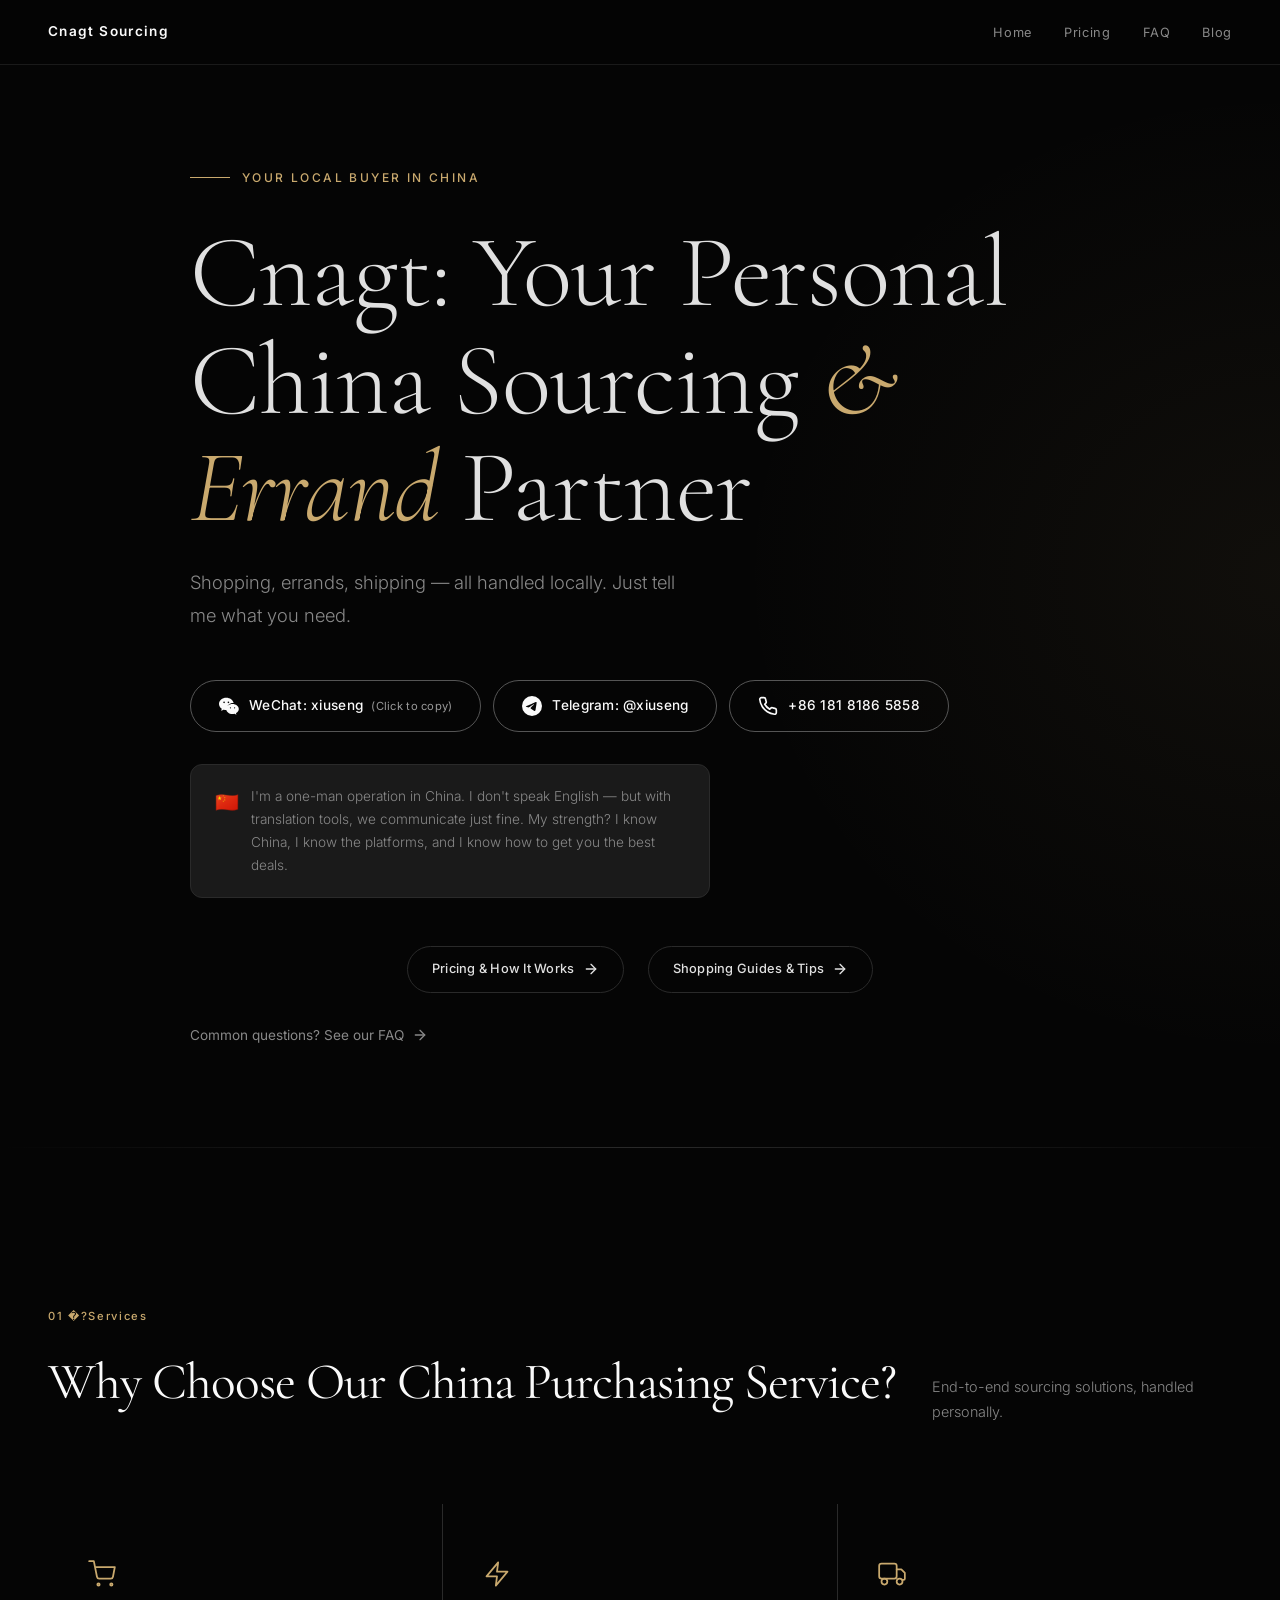
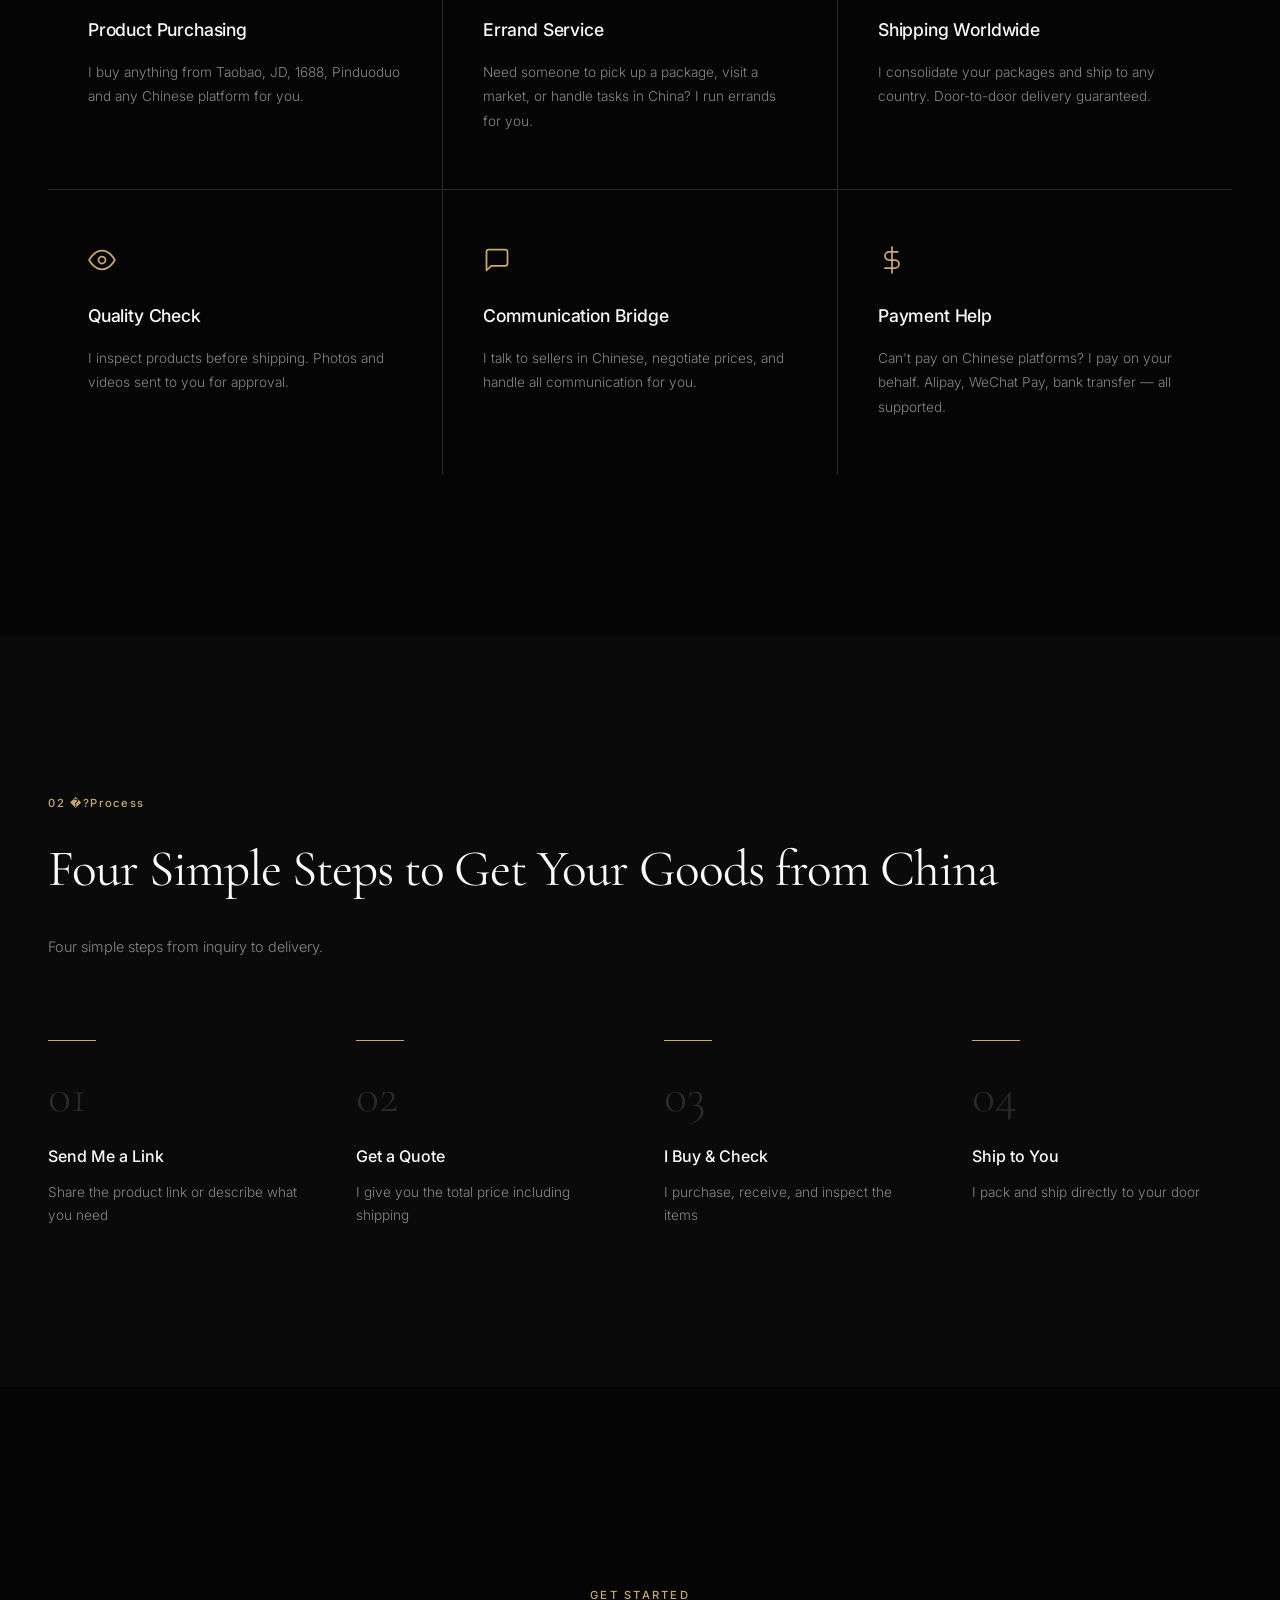
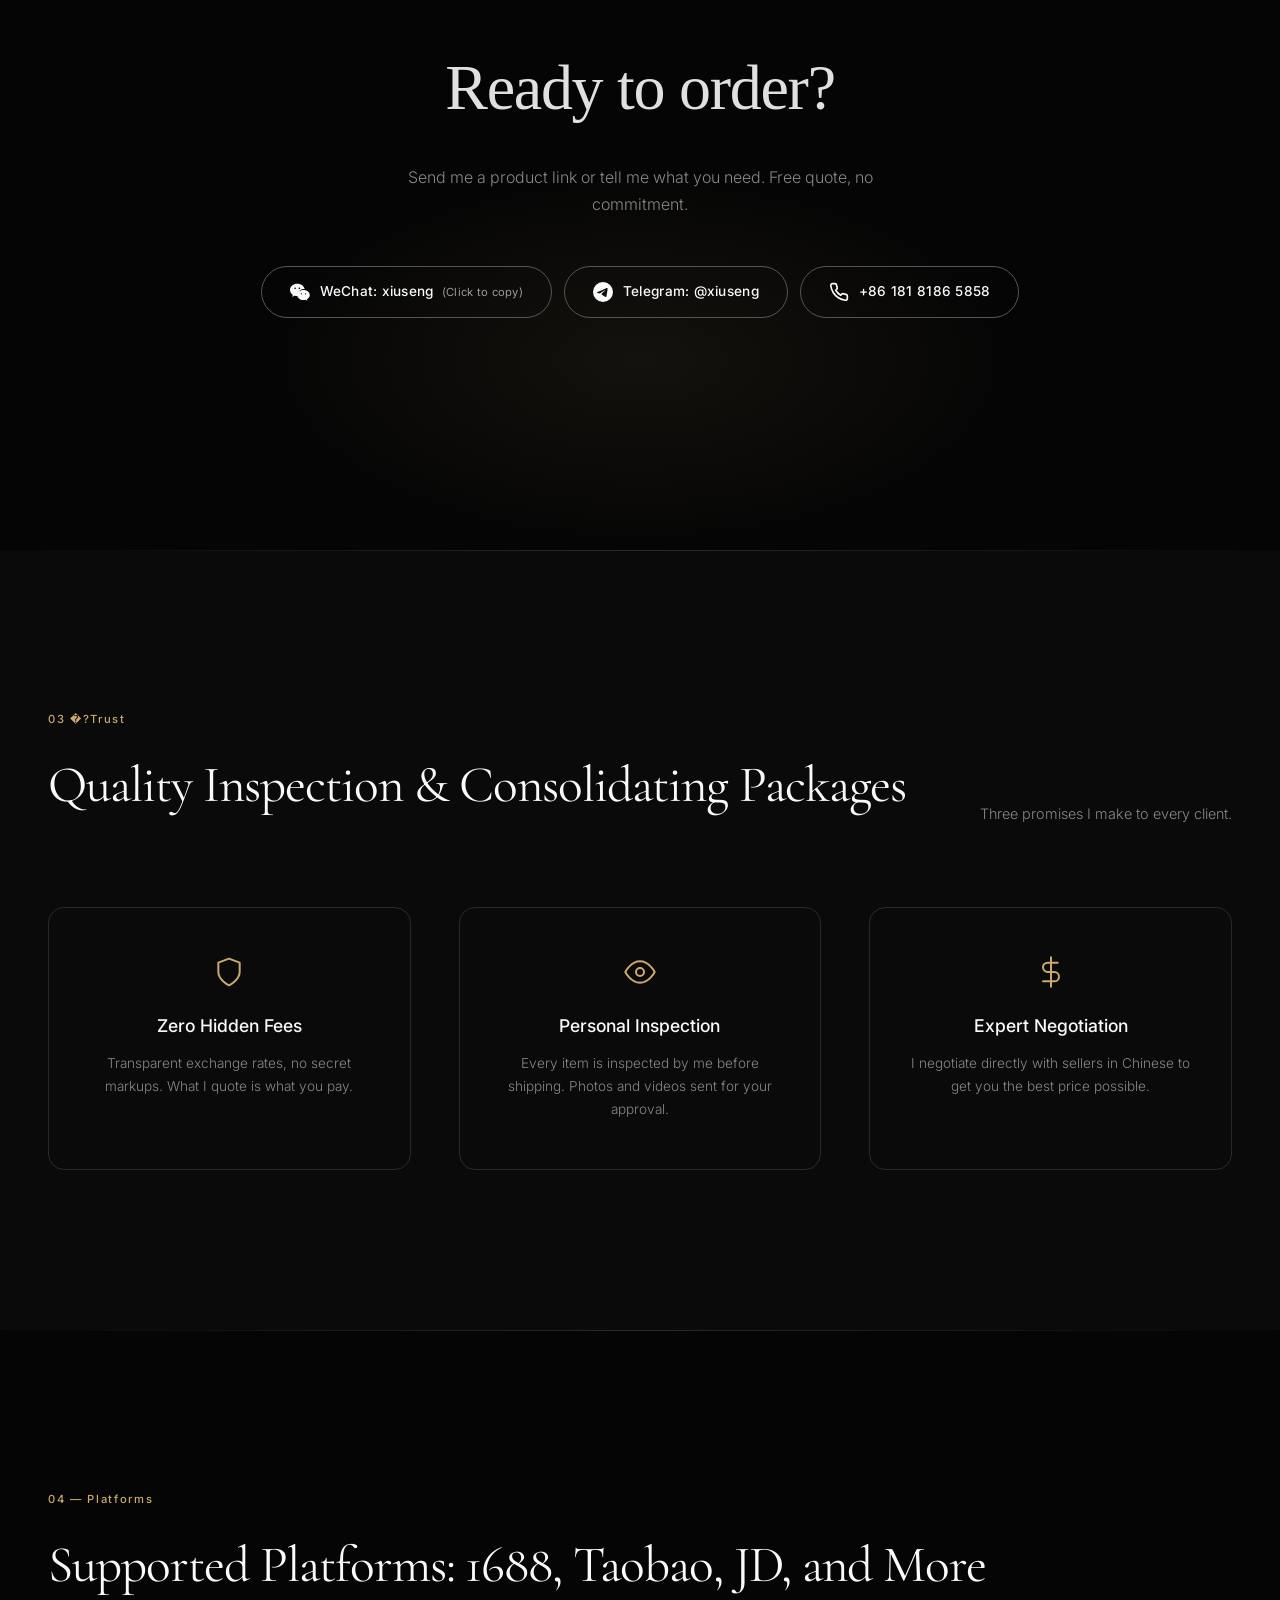
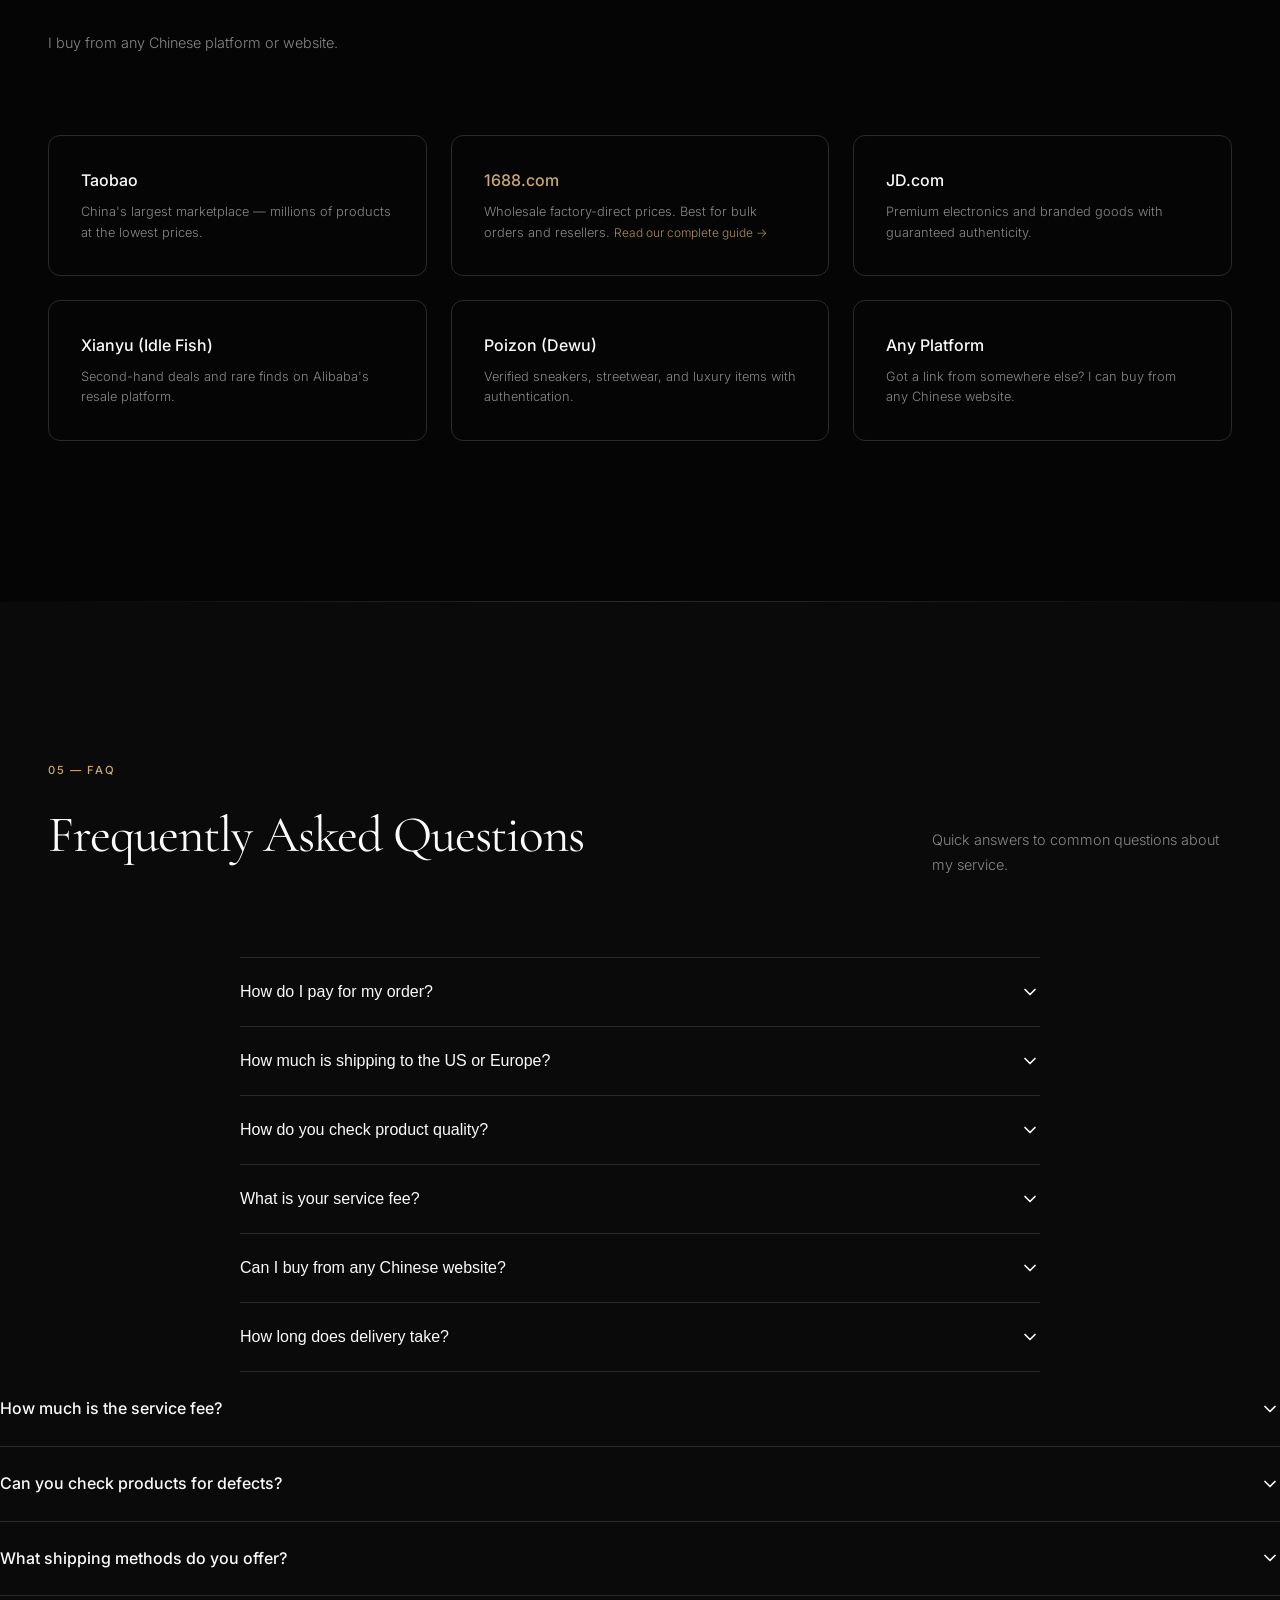
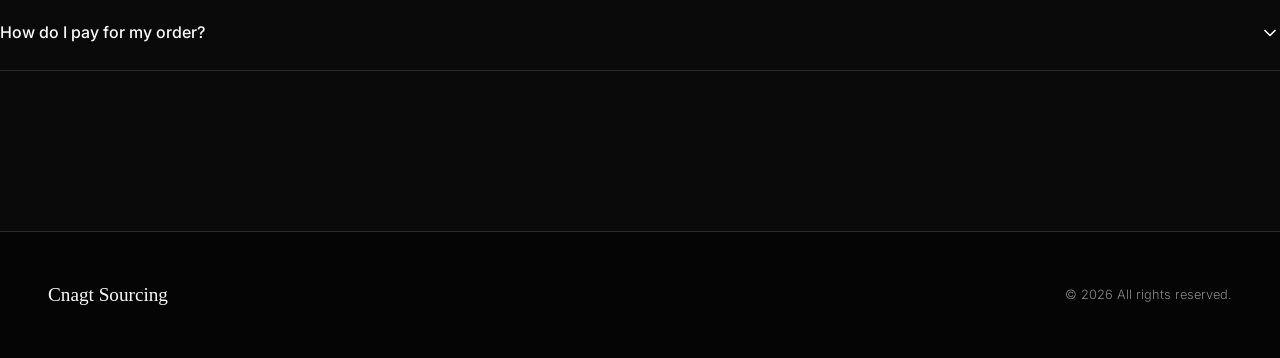
==== commit 0bcc4c10: "Add files via upload" ====
--- a/index.html
+++ b/index.html
@@ -1,6 +1,6 @@
-<!DOCTYPE html><html lang="en" data-astro-cid-j7pv25f6> <head><meta charset="UTF-8"><meta name="viewport" content="width=device-width, initial-scale=1.0"><meta name="theme-color" content="#050505"><title>China Purchasing Agent | Buy from 1688, Taobao | Cnagt</title><meta name="description" content="Your local buyer in China. We source from 1688, Taobao, and Dewu with price negotiation, quality inspection, and global shipping. Zero hidden fees."><meta name="keywords" content="china sourcing agent, buy from 1688, taobao purchasing agent, china errand service, worldwide shipping from china, quality inspection china, 1688 buying guide, taobao shopping service"><meta name="author" content="Cnagt Sourcing"><meta name="robots" content="index, follow, max-image-preview:large, max-snippet:-1, max-video-preview:-1"><link rel="canonical" href="https://xiusennn.github.io/CnAgt/"><!-- Favicon --><link rel="icon" type="image/svg+xml" href="/CnAgt/favicon.svg"><link rel="apple-touch-icon" href="/CnAgt/og-image.jpg"><!-- Open Graph --><meta property="og:type" content="website"><meta property="og:title" content="China Purchasing Agent | Buy from 1688, Taobao | Cnagt"><meta property="og:description" content="Your local buyer in China. We source from 1688, Taobao, and Dewu with price negotiation, quality inspection, and global shipping. Zero hidden fees."><meta property="og:locale" content="en_US"><meta property="og:url" content="https://xiusennn.github.io/CnAgt/"><meta property="og:image" content="https://xiusennn.github.io/CnAgt/og-image.jpg"><meta property="og:image:width" content="1200"><meta property="og:image:height" content="630"><meta property="og:image:alt" content="Cnagt Sourcing - China Purchasing Agent"><meta property="og:site_name" content="Cnagt Sourcing"><!-- Twitter --><meta name="twitter:card" content="summary_large_image"><meta name="twitter:title" content="Reliable China Purchasing Agent & Errand Service | Cnagt"><meta name="twitter:description" content="I help you buy anything from China. Personal purchasing agent, errand runner, worldwide shipping."><meta name="twitter:image" content="https://xiusennn.github.io/CnAgt/og-image.jpg"><meta name="twitter:image:alt" content="Cnagt Sourcing - China Purchasing Agent"><!-- Hreflang for international targeting --><link rel="alternate" hreflang="en" href="https://xiusennn.github.io/CnAgt/"><link rel="alternate" hreflang="x-default" href="https://xiusennn.github.io/CnAgt/"><!-- Preconnect for performance --><link rel="preconnect" href="https://fonts.googleapis.com"><link rel="preconnect" href="https://fonts.gstatic.com" crossorigin><link rel="dns-prefetch" href="https://www.googletagmanager.com"><link rel="preload" href="https://fonts.googleapis.com/css2?family=Inter:wght@200;300;400;500;600;700&family=Cormorant+Garamond:ital,wght@0,300;0,400;0,500;0,600;0,700;1,300;1,400;1,500&display=swap" as="style"><link href="https://fonts.googleapis.com/css2?family=Inter:wght@200;300;400;500;600;700&family=Cormorant+Garamond:ital,wght@0,300;0,400;0,500;0,600;0,700;1,300;1,400;1,500&display=swap" rel="stylesheet"><!-- JSON-LD: LocalBusiness --><script type="application/ld+json">{"@context":"https://schema.org","@type":"LocalBusiness","@id":"https://xiusennn.github.io/#localbusiness","name":"Cnagt Sourcing","alternateName":"Cnagt","description":"Professional purchasing agent and errand service in China. I buy, inspect, and ship products worldwide from Taobao, JD, 1688 and other Chinese platforms.","url":"https://xiusennn.github.io","telephone":"+86-181-8186-5858","priceRange":"$$","currenciesAccepted":"USD, EUR, GBP, CNY","paymentAccepted":"PayPal, Wise, Bank Transfer, Cryptocurrency","areaServed":{"@type":"Place","name":"Worldwide"},"serviceType":["Purchasing Agent","Errand Service","Shipping Service","Product Sourcing","Quality Inspection"],"address":{"@type":"PostalAddress","addressCountry":"CN","addressLocality":"China"},"geo":{"@type":"GeoCoordinates","latitude":"39.9042","longitude":"116.4074"},"sameAs":["https://t.me/xiuseng"],"openingHoursSpecification":{"@type":"OpeningHoursSpecification","dayOfWeek":["Monday","Tuesday","Wednesday","Thursday","Friday","Saturday","Sunday"],"opens":"09:00","closes":"21:00"},"image":"https://xiusennn.github.io/CnAgt/og-image.jpg","logo":"https://xiusennn.github.io/CnAgt/favicon.svg"}</script><!-- JSON-LD: WebSite with Sitelinks Search --><script type="application/ld+json">{"@context":"https://schema.org","@type":"WebSite","@id":"https://xiusennn.github.io/#website","name":"Cnagt Sourcing","url":"https://xiusennn.github.io","description":"Professional China product sourcing agent and errand service","inLanguage":"en-US","potentialAction":{"@type":"SearchAction","target":{"@type":"EntryPoint","urlTemplate":"https://xiusennn.github.io/blog/?q={search_term_string}"},"query-input":"required name=search_term_string"},"publisher":{"@id":"https://xiusennn.github.io/#localbusiness"}}</script><!-- JSON-LD: Service --><script type="application/ld+json">{"@context":"https://schema.org","@type":"Service","@id":"https://xiusennn.github.io/#service","serviceType":"Sourcing and Logistics","provider":{"@id":"https://xiusennn.github.io/#localbusiness"},"areaServed":"Worldwide","hasOfferCatalog":{"@type":"OfferCatalog","name":"Sourcing Services","itemListElement":[{"@type":"Offer","itemOffered":{"@type":"Service","name":"1688 Purchasing"}},{"@type":"Offer","itemOffered":{"@type":"Service","name":"Taobao Purchasing"}},{"@type":"Offer","itemOffered":{"@type":"Service","name":"Quality Inspection"}},{"@type":"Offer","itemOffered":{"@type":"Service","name":"International Consolidation"}},{"@type":"Offer","itemOffered":{"@type":"Service","name":"Errand Service"}},{"@type":"Offer","itemOffered":{"@type":"Service","name":"Payment Assistance"}}]}}</script><!-- JSON-LD: FAQPage --><script type="application/ld+json">{"@context":"https://schema.org","@type":"FAQPage","mainEntity":[{"@type":"Question","name":"How much is the service fee?","acceptedAnswer":{"@type":"Answer","text":"Transparent pricing, no hidden markups. I charge a flat fee per order plus a small percentage of the product cost. The exact fee depends on order complexity — contact me for a free quote."}},{"@type":"Question","name":"Can you check products for defects?","acceptedAnswer":{"@type":"Answer","text":"Yes, I provide photo/video inspection for every item. When products arrive at my location, I personally check for correct item, visible defects, proper packaging, and color/size accuracy. You receive detailed photos and videos for approval before shipping."}},{"@type":"Question","name":"What shipping methods do you offer?","acceptedAnswer":{"@type":"Answer","text":"I offer express shipping (DHL/FedEx/UPS, 3-7 days), air freight (7-15 days), and economy shipping (15-30 days). For a typical 1kg package to the US, expect $15-25 via air freight. To Europe, $18-30."}},{"@type":"Question","name":"How do I pay for my order?","acceptedAnswer":{"@type":"Answer","text":"I accept multiple payment methods: PayPal, Wise (TransferWise), bank transfer, and cryptocurrency (USDT). Payment is required before I place the order."}},{"@type":"Question","name":"How much is shipping to the US or Europe?","acceptedAnswer":{"@type":"Answer","text":"For a typical 1kg package to the US, expect $15-25 via air freight. To Europe, $18-30. I offer both express (3-7 days) and economy (15-30 days) options."}},{"@type":"Question","name":"How do you check product quality?","acceptedAnswer":{"@type":"Answer","text":"When items arrive at my location, I personally inspect each product. I check for correct item, visible defects, proper packaging, and color/size accuracy. I send you detailed photos and videos for your approval before shipping."}},{"@type":"Question","name":"Can I buy from any Chinese website?","acceptedAnswer":{"@type":"Answer","text":"Yes! I can purchase from any Chinese platform or website including Taobao, 1688, JD, Pinduoduo, Xianyu, Poizon, and more."}},{"@type":"Question","name":"How long does delivery take?","acceptedAnswer":{"@type":"Answer","text":"Total delivery time includes 1-3 days for receiving items from sellers, 1 day for inspection, and shipping time (3-7 days express, 15-30 days economy). Most orders arrive within 1-4 weeks."}}]}</script><!-- Google Analytics 4 --><script async src="https://www.googletagmanager.com/gtag/js?id=G-13KP92K35J"></script><script>
+<!DOCTYPE html><html lang="en" data-astro-cid-j7pv25f6> <head><meta charset="UTF-8"><meta name="viewport" content="width=device-width, initial-scale=1.0"><meta name="theme-color" content="#050505"><title>China Purchasing Agent | Buy from 1688, Taobao | Cnagt</title><meta name="description" content="Your local buyer in China. We source from 1688, Taobao, and Dewu with price negotiation, quality inspection, and global shipping. Zero hidden fees."><meta name="keywords" content="china sourcing agent, buy from 1688, taobao purchasing agent, china errand service, worldwide shipping from china, quality inspection china, 1688 buying guide, taobao shopping service"><meta name="author" content="Cnagt Sourcing"><meta name="robots" content="index, follow, max-image-preview:large, max-snippet:-1, max-video-preview:-1"><link rel="canonical" href="https://cnagt.com/"><!-- Favicon --><link rel="icon" type="image/svg+xml" href="/favicon.svg"><link rel="apple-touch-icon" href="/og-image.jpg"><!-- Open Graph --><meta property="og:type" content="website"><meta property="og:title" content="China Purchasing Agent | Buy from 1688, Taobao | Cnagt"><meta property="og:description" content="Your local buyer in China. We source from 1688, Taobao, and Dewu with price negotiation, quality inspection, and global shipping. Zero hidden fees."><meta property="og:locale" content="en_US"><meta property="og:url" content="https://cnagt.com/"><meta property="og:image" content="https://cnagt.com/og-image.jpg"><meta property="og:image:width" content="1200"><meta property="og:image:height" content="630"><meta property="og:image:alt" content="Cnagt Sourcing - China Purchasing Agent"><meta property="og:site_name" content="Cnagt Sourcing"><!-- Twitter --><meta name="twitter:card" content="summary_large_image"><meta name="twitter:title" content="Reliable China Purchasing Agent & Errand Service | Cnagt"><meta name="twitter:description" content="I help you buy anything from China. Personal purchasing agent, errand runner, worldwide shipping."><meta name="twitter:image" content="https://cnagt.com/og-image.jpg"><meta name="twitter:image:alt" content="Cnagt Sourcing - China Purchasing Agent"><!-- Hreflang for international targeting --><link rel="alternate" hreflang="en" href="https://cnagt.com/"><link rel="alternate" hreflang="x-default" href="https://cnagt.com/"><!-- Preconnect for performance --><link rel="preconnect" href="https://fonts.googleapis.com"><link rel="preconnect" href="https://fonts.gstatic.com" crossorigin><link rel="dns-prefetch" href="https://www.googletagmanager.com"><link rel="preload" href="https://fonts.googleapis.com/css2?family=Inter:wght@200;300;400;500;600;700&family=Cormorant+Garamond:ital,wght@0,300;0,400;0,500;0,600;0,700;1,300;1,400;1,500&display=swap" as="style"><link href="https://fonts.googleapis.com/css2?family=Inter:wght@200;300;400;500;600;700&family=Cormorant+Garamond:ital,wght@0,300;0,400;0,500;0,600;0,700;1,300;1,400;1,500&display=swap" rel="stylesheet"><!-- JSON-LD: LocalBusiness --><script type="application/ld+json">{"@context":"https://schema.org","@type":"LocalBusiness","@id":"https://cnagt.com/#localbusiness","name":"Cnagt Sourcing","alternateName":"Cnagt","description":"Professional purchasing agent and errand service in China. I buy, inspect, and ship products worldwide from Taobao, JD, 1688 and other Chinese platforms.","url":"https://cnagt.com","telephone":"+86-181-8186-5858","priceRange":"$$","currenciesAccepted":"USD, EUR, GBP, CNY","paymentAccepted":"PayPal, Wise, Bank Transfer, Cryptocurrency","areaServed":{"@type":"Place","name":"Worldwide"},"serviceType":["Purchasing Agent","Errand Service","Shipping Service","Product Sourcing","Quality Inspection"],"address":{"@type":"PostalAddress","addressCountry":"CN","addressLocality":"China"},"geo":{"@type":"GeoCoordinates","latitude":"39.9042","longitude":"116.4074"},"sameAs":["https://t.me/xiuseng"],"openingHoursSpecification":{"@type":"OpeningHoursSpecification","dayOfWeek":["Monday","Tuesday","Wednesday","Thursday","Friday","Saturday","Sunday"],"opens":"09:00","closes":"21:00"},"image":"https://cnagt.com/og-image.jpg","logo":"https://cnagt.com/favicon.svg"}</script><!-- JSON-LD: WebSite with Sitelinks Search --><script type="application/ld+json">{"@context":"https://schema.org","@type":"WebSite","@id":"https://cnagt.com/#website","name":"Cnagt Sourcing","url":"https://cnagt.com","description":"Professional China product sourcing agent and errand service","inLanguage":"en-US","potentialAction":{"@type":"SearchAction","target":{"@type":"EntryPoint","urlTemplate":"https://cnagt.com/blog/?q={search_term_string}"},"query-input":"required name=search_term_string"},"publisher":{"@id":"https://cnagt.com/#localbusiness"}}</script><!-- JSON-LD: Service --><script type="application/ld+json">{"@context":"https://schema.org","@type":"Service","@id":"https://cnagt.com/#service","serviceType":"Sourcing and Logistics","provider":{"@id":"https://cnagt.com/#localbusiness"},"areaServed":"Worldwide","hasOfferCatalog":{"@type":"OfferCatalog","name":"Sourcing Services","itemListElement":[{"@type":"Offer","itemOffered":{"@type":"Service","name":"1688 Purchasing"}},{"@type":"Offer","itemOffered":{"@type":"Service","name":"Taobao Purchasing"}},{"@type":"Offer","itemOffered":{"@type":"Service","name":"Quality Inspection"}},{"@type":"Offer","itemOffered":{"@type":"Service","name":"International Consolidation"}},{"@type":"Offer","itemOffered":{"@type":"Service","name":"Errand Service"}},{"@type":"Offer","itemOffered":{"@type":"Service","name":"Payment Assistance"}}]}}</script><!-- JSON-LD: FAQPage --><script type="application/ld+json">{"@context":"https://schema.org","@type":"FAQPage","mainEntity":[{"@type":"Question","name":"How much is the service fee?","acceptedAnswer":{"@type":"Answer","text":"Transparent pricing, no hidden markups. I charge a flat fee per order plus a small percentage of the product cost. The exact fee depends on order complexity — contact me for a free quote."}},{"@type":"Question","name":"Can you check products for defects?","acceptedAnswer":{"@type":"Answer","text":"Yes, I provide photo/video inspection for every item. When products arrive at my location, I personally check for correct item, visible defects, proper packaging, and color/size accuracy. You receive detailed photos and videos for approval before shipping."}},{"@type":"Question","name":"What shipping methods do you offer?","acceptedAnswer":{"@type":"Answer","text":"I offer express shipping (DHL/FedEx/UPS, 3-7 days), air freight (7-15 days), and economy shipping (15-30 days). For a typical 1kg package to the US, expect $15-25 via air freight. To Europe, $18-30."}},{"@type":"Question","name":"How do I pay for my order?","acceptedAnswer":{"@type":"Answer","text":"I accept multiple payment methods: PayPal, Wise (TransferWise), bank transfer, and cryptocurrency (USDT). Payment is required before I place the order."}},{"@type":"Question","name":"How much is shipping to the US or Europe?","acceptedAnswer":{"@type":"Answer","text":"For a typical 1kg package to the US, expect $15-25 via air freight. To Europe, $18-30. I offer both express (3-7 days) and economy (15-30 days) options."}},{"@type":"Question","name":"How do you check product quality?","acceptedAnswer":{"@type":"Answer","text":"When items arrive at my location, I personally inspect each product. I check for correct item, visible defects, proper packaging, and color/size accuracy. I send you detailed photos and videos for your approval before shipping."}},{"@type":"Question","name":"Can I buy from any Chinese website?","acceptedAnswer":{"@type":"Answer","text":"Yes! I can purchase from any Chinese platform or website including Taobao, 1688, JD, Pinduoduo, Xianyu, Poizon, and more."}},{"@type":"Question","name":"How long does delivery take?","acceptedAnswer":{"@type":"Answer","text":"Total delivery time includes 1-3 days for receiving items from sellers, 1 day for inspection, and shipping time (3-7 days express, 15-30 days economy). Most orders arrive within 1-4 weeks."}}]}</script><!-- Google Analytics 4 --><script async src="https://www.googletagmanager.com/gtag/js?id=G-13KP92K35J"></script><script>
     window.dataLayer = window.dataLayer || [];
     function gtag(){dataLayer.push(arguments);}
     gtag('js', new Date());
     gtag('config', 'G-13KP92K35J');
-  </script><link rel="stylesheet" href="/CnAgt/_astro/index@_@astro.xm7eG207.css"></head> <body data-astro-cid-j7pv25f6> <!-- Nav --> <nav data-astro-cid-j7pv25f6> <div class="container" data-astro-cid-j7pv25f6> <div class="nav-inner" data-astro-cid-j7pv25f6> <a href="/CnAgt/" class="nav-logo" data-astro-cid-j7pv25f6>Cnagt Sourcing</a> <ul class="nav-links" data-astro-cid-j7pv25f6> <li data-astro-cid-j7pv25f6><a href="/CnAgt/" class="active" data-astro-cid-j7pv25f6>Home</a></li> <li data-astro-cid-j7pv25f6><a href="/CnAgt/pricing/" data-astro-cid-j7pv25f6>Pricing</a></li> <li data-astro-cid-j7pv25f6><a href="/CnAgt/faq/" data-astro-cid-j7pv25f6>FAQ</a></li> <li data-astro-cid-j7pv25f6><a href="/CnAgt/blog/" data-astro-cid-j7pv25f6>Blog</a></li> </ul> </div> </div> </nav> <!-- Hero Section --> <section class="hero" data-astro-cid-j7pv25f6> <div class="container" data-astro-cid-j7pv25f6> <div class="hero-label" data-astro-cid-j7pv25f6>Your Local Buyer in China</div> <h1 data-astro-cid-j7pv25f6>Cnagt: Your Personal China Sourcing <em data-astro-cid-j7pv25f6>&amp; Errand</em> Partner</h1> <p class="hero-subtitle" data-astro-cid-j7pv25f6>Shopping, errands, shipping — all handled locally. Just tell me what you need.</p> <div class="contact-bar" data-astro-cid-j7pv25f6> <a href="javascript:void(0)" class="contact-btn wechat" onclick="copyWeChat(event)" data-astro-cid-j7pv25f6> <svg class="icon" aria-hidden="true" viewBox="0 0 24 24" width="20" height="20" fill="currentColor" data-astro-cid-j7pv25f6><path d="M8.691 2.188C3.891 2.188 0 5.476 0 9.53c0 2.212 1.17 4.203 3.002 5.55a.59.59 0 0 1 .213.665l-.39 1.48c-.019.07-.048.141-.048.213 0 .163.13.295.29.295a.326.326 0 0 0 .167-.054l1.903-1.114a.864.864 0 0 1 .717-.098 10.16 10.16 0 0 0 2.837.403c.276 0 .543-.027.811-.05a6.42 6.42 0 0 1-.248-1.753c0-3.694 3.387-6.69 7.57-6.69.259 0 .51.022.763.042C16.833 4.904 13.146 2.188 8.691 2.188zm-2.6 4.408c.58 0 1.05.47 1.05 1.05s-.47 1.05-1.05 1.05-1.05-.47-1.05-1.05.47-1.05 1.05-1.05zm5.2 0c.58 0 1.05.47 1.05 1.05s-.47 1.05-1.05 1.05-1.05-.47-1.05-1.05.47-1.05 1.05-1.05zM23.76 15.7c0-3.338-3.39-6.046-7.57-6.046-4.18 0-7.57 2.708-7.57 6.046 0 3.338 3.39 6.046 7.57 6.046a9.35 9.35 0 0 0 2.336-.297.636.636 0 0 1 .526.073l1.4.82a.236.236 0 0 0 .122.04c.118 0 .213-.098.213-.216a.56.56 0 0 0-.035-.156l-.287-1.087a.434.434 0 0 1 .157-.49C22.636 19.57 23.76 17.79 23.76 15.7zm-10.036-.78c-.426 0-.772-.346-.772-.772s.346-.772.772-.772.772.346.772.772-.346.772-.772.772zm4.964 0c-.426 0-.772-.346-.772-.772s.346-.772.772-.772.772.346.772.772-.346.772-.772.772z" data-astro-cid-j7pv25f6></path></svg> <span data-astro-cid-j7pv25f6>WeChat: xiuseng <small data-astro-cid-j7pv25f6>(Click to copy)</small></span> </a> <a href="https://t.me/xiuseng" class="contact-btn telegram" rel="noopener noreferrer" data-astro-cid-j7pv25f6> <svg class="icon" aria-hidden="true" viewBox="0 0 24 24" width="20" height="20" fill="currentColor" data-astro-cid-j7pv25f6><path d="M11.944 0A12 12 0 0 0 0 12a12 12 0 0 0 12 12 12 12 0 0 0 12-12A12 12 0 0 0 12 0a12 12 0 0 0-.056 0zm4.962 7.224c.1-.002.321.023.465.14a.506.506 0 0 1 .171.325c.016.093.036.306.02.472-.18 1.898-.962 6.502-1.36 8.627-.168.9-.499 1.201-.82 1.23-.696.065-1.225-.46-1.9-.902-1.056-.693-1.653-1.124-2.678-1.8-1.185-.78-.417-1.21.258-1.91.177-.184 3.247-2.977 3.307-3.23.007-.032.014-.15-.056-.216s-.174-.041-.249-.024c-.106.024-1.793 1.14-5.061 3.345-.479.33-.913.49-1.302.48-.428-.008-1.252-.241-1.865-.44-.752-.245-1.349-.374-1.297-.789.027-.216.325-.437.893-.663 3.498-1.524 5.83-2.529 6.998-3.014 3.332-1.386 4.025-1.627 4.476-1.635z" data-astro-cid-j7pv25f6></path></svg> <span data-astro-cid-j7pv25f6>Telegram: @xiuseng</span> </a> <a href="tel:+8618181865858" class="contact-btn phone" data-astro-cid-j7pv25f6> <svg class="icon" aria-hidden="true" viewBox="0 0 24 24" width="20" height="20" fill="none" stroke="currentColor" stroke-width="2" stroke-linecap="round" stroke-linejoin="round" data-astro-cid-j7pv25f6><path d="M22 16.92v3a2 2 0 0 1-2.18 2 19.79 19.79 0 0 1-8.63-3.07 19.5 19.5 0 0 1-6-6 19.79 19.79 0 0 1-3.07-8.67A2 2 0 0 1 4.11 2h3a2 2 0 0 1 2 1.72 12.84 12.84 0 0 0 .7 2.81 2 2 0 0 1-.45 2.11L8.09 9.91a16 16 0 0 0 6 6l1.27-1.27a2 2 0 0 1 2.11-.45 12.84 12.84 0 0 0 2.81.7A2 2 0 0 1 22 16.92z" data-astro-cid-j7pv25f6></path></svg> <span data-astro-cid-j7pv25f6>+86 181 8186 5858</span> </a> </div> <div class="hero-note" data-astro-cid-j7pv25f6> <span class="hero-note-icon" data-astro-cid-j7pv25f6>🇨🇳</span> <span data-astro-cid-j7pv25f6>I'm a one-man operation in China. I don't speak English — but with translation tools, we communicate just fine. My strength? I know China, I know the platforms, and I know how to get you the best deals.</span> </div> <div class="page-links" data-astro-cid-j7pv25f6> <a href="/CnAgt/pricing/" class="page-link" data-astro-cid-j7pv25f6> <span data-astro-cid-j7pv25f6>Pricing & How It Works</span> <svg aria-hidden="true" viewBox="0 0 24 24" fill="none" stroke="currentColor" stroke-width="2" stroke-linecap="round" stroke-linejoin="round" data-astro-cid-j7pv25f6><line x1="5" y1="12" x2="19" y2="12" data-astro-cid-j7pv25f6></line><polyline points="12 5 19 12 12 19" data-astro-cid-j7pv25f6></polyline></svg> </a> <a href="/CnAgt/blog/" class="page-link" data-astro-cid-j7pv25f6> <span data-astro-cid-j7pv25f6>Shopping Guides & Tips</span> <svg aria-hidden="true" viewBox="0 0 24 24" fill="none" stroke="currentColor" stroke-width="2" stroke-linecap="round" stroke-linejoin="round" data-astro-cid-j7pv25f6><line x1="5" y1="12" x2="19" y2="12" data-astro-cid-j7pv25f6></line><polyline points="12 5 19 12 12 19" data-astro-cid-j7pv25f6></polyline></svg> </a> </div> <a href="/CnAgt/faq/" class="faq-link" data-astro-cid-j7pv25f6> <span data-astro-cid-j7pv25f6>Common questions? See our FAQ</span> <svg aria-hidden="true" viewBox="0 0 24 24" width="16" height="16" fill="none" stroke="currentColor" stroke-width="2" stroke-linecap="round" stroke-linejoin="round" data-astro-cid-j7pv25f6><line x1="5" y1="12" x2="19" y2="12" data-astro-cid-j7pv25f6></line><polyline points="12 5 19 12 12 19" data-astro-cid-j7pv25f6></polyline></svg> </a> </div> </section> <div class="divider" data-astro-cid-j7pv25f6></div> <!-- Services --> <section class="services" data-astro-cid-j7pv25f6> <div class="container" data-astro-cid-j7pv25f6> <div class="section-header fade-up" data-astro-cid-j7pv25f6> <div data-astro-cid-j7pv25f6> <div class="section-number" data-astro-cid-j7pv25f6>01 �?Services</div> <h2 class="section-title" data-astro-cid-j7pv25f6>Why Choose Our China Purchasing Service?</h2> </div> <p class="section-desc" data-astro-cid-j7pv25f6>End-to-end sourcing solutions, handled personally.</p> </div> <div class="services-grid fade-up" data-astro-cid-j7pv25f6> <div class="service-card" data-astro-cid-j7pv25f6> <div class="icon" data-astro-cid-j7pv25f6><svg aria-hidden="true" viewBox="0 0 24 24" width="28" height="28" fill="none" stroke="currentColor" stroke-width="1.5" stroke-linecap="round" stroke-linejoin="round"><circle cx="9" cy="21" r="1"/><circle cx="20" cy="21" r="1"/><path d="M1 1h4l2.68 13.39a2 2 0 0 0 2 1.61h9.72a2 2 0 0 0 2-1.61L23 6H6"/></svg></div> <h3 data-astro-cid-j7pv25f6>Product Purchasing</h3> <p data-astro-cid-j7pv25f6>I buy anything from Taobao, JD, 1688, Pinduoduo and any Chinese platform for you.</p>  </div><div class="service-card" data-astro-cid-j7pv25f6> <div class="icon" data-astro-cid-j7pv25f6><svg aria-hidden="true" viewBox="0 0 24 24" width="28" height="28" fill="none" stroke="currentColor" stroke-width="1.5" stroke-linecap="round" stroke-linejoin="round"><path d="M13 2L3 14h9l-1 8 10-12h-9l1-8z"/></svg></div> <h3 data-astro-cid-j7pv25f6>Errand Service</h3> <p data-astro-cid-j7pv25f6>Need someone to pick up a package, visit a market, or handle tasks in China? I run errands for you.</p>  </div><div class="service-card" data-astro-cid-j7pv25f6> <div class="icon" data-astro-cid-j7pv25f6><svg aria-hidden="true" viewBox="0 0 24 24" width="28" height="28" fill="none" stroke="currentColor" stroke-width="1.5" stroke-linecap="round" stroke-linejoin="round"><rect x="1" y="3" width="15" height="13" rx="2"/><path d="M16 8h4l3 3v5a1 1 0 0 1-1 1h-1"/><circle cx="5.5" cy="18.5" r="2.5"/><circle cx="18.5" cy="18.5" r="2.5"/></svg></div> <h3 data-astro-cid-j7pv25f6>Shipping Worldwide</h3> <p data-astro-cid-j7pv25f6>I consolidate your packages and ship to any country. Door-to-door delivery guaranteed.</p> <a href="/guide/1688-shipping-cost-to-usa/" class="service-link" data-astro-cid-j7pv25f6>View shipping cost guide →</a> </div><div class="service-card" data-astro-cid-j7pv25f6> <div class="icon" data-astro-cid-j7pv25f6><svg aria-hidden="true" viewBox="0 0 24 24" width="28" height="28" fill="none" stroke="currentColor" stroke-width="1.5" stroke-linecap="round" stroke-linejoin="round"><path d="M1 12s4-8 11-8 11 8 11 8-4 8-11 8-11-8-11-8z"/><circle cx="12" cy="12" r="3"/></svg></div> <h3 data-astro-cid-j7pv25f6>Quality Check</h3> <p data-astro-cid-j7pv25f6>I inspect products before shipping. Photos and videos sent to you for approval.</p>  </div><div class="service-card" data-astro-cid-j7pv25f6> <div class="icon" data-astro-cid-j7pv25f6><svg aria-hidden="true" viewBox="0 0 24 24" width="28" height="28" fill="none" stroke="currentColor" stroke-width="1.5" stroke-linecap="round" stroke-linejoin="round"><path d="M21 15a2 2 0 0 1-2 2H7l-4 4V5a2 2 0 0 1 2-2h14a2 2 0 0 1 2 2z"/></svg></div> <h3 data-astro-cid-j7pv25f6>Communication Bridge</h3> <p data-astro-cid-j7pv25f6>I talk to sellers in Chinese, negotiate prices, and handle all communication for you.</p>  </div><div class="service-card" data-astro-cid-j7pv25f6> <div class="icon" data-astro-cid-j7pv25f6><svg aria-hidden="true" viewBox="0 0 24 24" width="28" height="28" fill="none" stroke="currentColor" stroke-width="1.5" stroke-linecap="round" stroke-linejoin="round"><line x1="12" y1="1" x2="12" y2="23"/><path d="M17 5H9.5a3.5 3.5 0 0 0 0 7h5a3.5 3.5 0 0 1 0 7H6"/></svg></div> <h3 data-astro-cid-j7pv25f6>Payment Help</h3> <p data-astro-cid-j7pv25f6>Can&#39;t pay on Chinese platforms? I pay on your behalf. Alipay, WeChat Pay, bank transfer — all supported.</p>  </div> </div> </div> </section> <!-- How It Works --> <section class="how-it-works" data-astro-cid-j7pv25f6> <div class="container" data-astro-cid-j7pv25f6> <div class="section-header fade-up" data-astro-cid-j7pv25f6> <div data-astro-cid-j7pv25f6> <div class="section-number" data-astro-cid-j7pv25f6>02 �?Process</div> <h2 class="section-title" data-astro-cid-j7pv25f6>Four Simple Steps to Get Your Goods from China</h2> </div> <p class="section-desc" data-astro-cid-j7pv25f6>Four simple steps from inquiry to delivery.</p> </div> <div class="steps fade-up" data-astro-cid-j7pv25f6> <div class="step" data-astro-cid-j7pv25f6> <div class="step-num" data-astro-cid-j7pv25f6>01</div> <h3 data-astro-cid-j7pv25f6>Send Me a Link</h3> <p data-astro-cid-j7pv25f6>Share the product link or describe what you need</p> </div><div class="step" data-astro-cid-j7pv25f6> <div class="step-num" data-astro-cid-j7pv25f6>02</div> <h3 data-astro-cid-j7pv25f6>Get a Quote</h3> <p data-astro-cid-j7pv25f6>I give you the total price including shipping</p> </div><div class="step" data-astro-cid-j7pv25f6> <div class="step-num" data-astro-cid-j7pv25f6>03</div> <h3 data-astro-cid-j7pv25f6>I Buy &amp; Check</h3> <p data-astro-cid-j7pv25f6>I purchase, receive, and inspect the items</p> </div><div class="step" data-astro-cid-j7pv25f6> <div class="step-num" data-astro-cid-j7pv25f6>04</div> <h3 data-astro-cid-j7pv25f6>Ship to You</h3> <p data-astro-cid-j7pv25f6>I pack and ship directly to your door</p> </div> </div> </div> </section> <!-- CTA --> <section class="cta" data-astro-cid-j7pv25f6> <div class="container" data-astro-cid-j7pv25f6> <div class="cta-label fade-up" data-astro-cid-j7pv25f6>Get Started</div> <h2 class="fade-up" data-astro-cid-j7pv25f6>Ready to order?</h2> <p class="fade-up" data-astro-cid-j7pv25f6>Send me a product link or tell me what you need. Free quote, no commitment.</p> <div class="contact-bar fade-up" data-astro-cid-j7pv25f6> <a href="javascript:void(0)" class="contact-btn wechat" onclick="copyWeChat(event)" data-astro-cid-j7pv25f6> <svg class="icon" viewBox="0 0 24 24" width="20" height="20" fill="currentColor" data-astro-cid-j7pv25f6><path d="M8.691 2.188C3.891 2.188 0 5.476 0 9.53c0 2.212 1.17 4.203 3.002 5.55a.59.59 0 0 1 .213.665l-.39 1.48c-.019.07-.048.141-.048.213 0 .163.13.295.29.295a.326.326 0 0 0 .167-.054l1.903-1.114a.864.864 0 0 1 .717-.098 10.16 10.16 0 0 0 2.837.403c.276 0 .543-.027.811-.05a6.42 6.42 0 0 1-.248-1.753c0-3.694 3.387-6.69 7.57-6.69.259 0 .51.022.763.042C16.833 4.904 13.146 2.188 8.691 2.188zm-2.6 4.408c.58 0 1.05.47 1.05 1.05s-.47 1.05-1.05 1.05-1.05-.47-1.05-1.05.47-1.05 1.05-1.05zm5.2 0c.58 0 1.05.47 1.05 1.05s-.47 1.05-1.05 1.05-1.05-.47-1.05-1.05.47-1.05 1.05-1.05zM23.76 15.7c0-3.338-3.39-6.046-7.57-6.046-4.18 0-7.57 2.708-7.57 6.046 0 3.338 3.39 6.046 7.57 6.046a9.35 9.35 0 0 0 2.336-.297.636.636 0 0 1 .526.073l1.4.82a.236.236 0 0 0 .122.04c.118 0 .213-.098.213-.216a.56.56 0 0 0-.035-.156l-.287-1.087a.434.434 0 0 1 .157-.49C22.636 19.57 23.76 17.79 23.76 15.7zm-10.036-.78c-.426 0-.772-.346-.772-.772s.346-.772.772-.772.772.346.772.772-.346.772-.772.772zm4.964 0c-.426 0-.772-.346-.772-.772s.346-.772.772-.772.772.346.772.772-.346.772-.772.772z" data-astro-cid-j7pv25f6></path></svg> <span data-astro-cid-j7pv25f6>WeChat: xiuseng <small data-astro-cid-j7pv25f6>(Click to copy)</small></span> </a> <a href="https://t.me/xiuseng" class="contact-btn telegram" rel="noopener noreferrer" data-astro-cid-j7pv25f6> <svg class="icon" viewBox="0 0 24 24" width="20" height="20" fill="currentColor" data-astro-cid-j7pv25f6><path d="M11.944 0A12 12 0 0 0 0 12a12 12 0 0 0 12 12 12 12 0 0 0 12-12A12 12 0 0 0 12 0a12 12 0 0 0-.056 0zm4.962 7.224c.1-.002.321.023.465.14a.506.506 0 0 1 .171.325c.016.093.036.306.02.472-.18 1.898-.962 6.502-1.36 8.627-.168.9-.499 1.201-.82 1.23-.696.065-1.225-.46-1.9-.902-1.056-.693-1.653-1.124-2.678-1.8-1.185-.78-.417-1.21.258-1.91.177-.184 3.247-2.977 3.307-3.23.007-.032.014-.15-.056-.216s-.174-.041-.249-.024c-.106.024-1.793 1.14-5.061 3.345-.479.33-.913.49-1.302.48-.428-.008-1.252-.241-1.865-.44-.752-.245-1.349-.374-1.297-.789.027-.216.325-.437.893-.663 3.498-1.524 5.83-2.529 6.998-3.014 3.332-1.386 4.025-1.627 4.476-1.635z" data-astro-cid-j7pv25f6></path></svg> <span data-astro-cid-j7pv25f6>Telegram: @xiuseng</span> </a> <a href="tel:+8618181865858" class="contact-btn phone" data-astro-cid-j7pv25f6> <svg class="icon" viewBox="0 0 24 24" width="20" height="20" fill="none" stroke="currentColor" stroke-width="2" stroke-linecap="round" stroke-linejoin="round" data-astro-cid-j7pv25f6><path d="M22 16.92v3a2 2 0 0 1-2.18 2 19.79 19.79 0 0 1-8.63-3.07 19.5 19.5 0 0 1-6-6 19.79 19.79 0 0 1-3.07-8.67A2 2 0 0 1 4.11 2h3a2 2 0 0 1 2 1.72 12.84 12.84 0 0 0 .7 2.81 2 2 0 0 1-.45 2.11L8.09 9.91a16 16 0 0 0 6 6l1.27-1.27a2 2 0 0 1 2.11-.45 12.84 12.84 0 0 0 2.81.7A2 2 0 0 1 22 16.92z" data-astro-cid-j7pv25f6></path></svg> <span data-astro-cid-j7pv25f6>+86 181 8186 5858</span> </a> </div> </div> </section> <div class="divider" data-astro-cid-j7pv25f6></div> <!-- Why Choose Me --> <section class="why-choose" data-astro-cid-j7pv25f6> <div class="container" data-astro-cid-j7pv25f6> <div class="section-header fade-up" data-astro-cid-j7pv25f6> <div data-astro-cid-j7pv25f6> <div class="section-number" data-astro-cid-j7pv25f6>03 �?Trust</div> <h2 class="section-title" data-astro-cid-j7pv25f6>Quality Inspection &amp; Consolidating Packages</h2> </div> <p class="section-desc" data-astro-cid-j7pv25f6>Three promises I make to every client.</p> </div> <div class="why-grid fade-up" data-astro-cid-j7pv25f6> <div class="why-card" data-astro-cid-j7pv25f6> <div class="why-icon" data-astro-cid-j7pv25f6> <svg aria-hidden="true" viewBox="0 0 24 24" width="32" height="32" fill="none" stroke="currentColor" stroke-width="1.5" stroke-linecap="round" stroke-linejoin="round" data-astro-cid-j7pv25f6><path d="M12 22s8-4 8-10V5l-8-3-8 3v7c0 6 8 10 8 10z" data-astro-cid-j7pv25f6></path></svg> </div> <h3 data-astro-cid-j7pv25f6>Zero Hidden Fees</h3> <p data-astro-cid-j7pv25f6>Transparent exchange rates, no secret markups. What I quote is what you pay.</p> </div> <div class="why-card" data-astro-cid-j7pv25f6> <div class="why-icon" data-astro-cid-j7pv25f6> <svg aria-hidden="true" viewBox="0 0 24 24" width="32" height="32" fill="none" stroke="currentColor" stroke-width="1.5" stroke-linecap="round" stroke-linejoin="round" data-astro-cid-j7pv25f6><path d="M1 12s4-8 11-8 11 8 11 8-4 8-11 8-11-8-11-8z" data-astro-cid-j7pv25f6></path><circle cx="12" cy="12" r="3" data-astro-cid-j7pv25f6></circle></svg> </div> <h3 data-astro-cid-j7pv25f6>Personal Inspection</h3> <p data-astro-cid-j7pv25f6>Every item is inspected by me before shipping. Photos and videos sent for your approval.</p> </div> <div class="why-card" data-astro-cid-j7pv25f6> <div class="why-icon" data-astro-cid-j7pv25f6> <svg aria-hidden="true" viewBox="0 0 24 24" width="32" height="32" fill="none" stroke="currentColor" stroke-width="1.5" stroke-linecap="round" stroke-linejoin="round" data-astro-cid-j7pv25f6><line x1="12" y1="1" x2="12" y2="23" data-astro-cid-j7pv25f6></line><path d="M17 5H9.5a3.5 3.5 0 0 0 0 7h5a3.5 3.5 0 0 1 0 7H6" data-astro-cid-j7pv25f6></path></svg> </div> <h3 data-astro-cid-j7pv25f6>Expert Negotiation</h3> <p data-astro-cid-j7pv25f6>I negotiate directly with sellers in Chinese to get you the best price possible.</p> </div> </div> </div> </section> <div class="divider" data-astro-cid-j7pv25f6></div> <!-- Supported Platforms --> <section class="platforms" data-astro-cid-j7pv25f6> <div class="container" data-astro-cid-j7pv25f6> <div class="section-header fade-up" data-astro-cid-j7pv25f6> <div data-astro-cid-j7pv25f6> <div class="section-number" data-astro-cid-j7pv25f6>04 — Platforms</div> <h2 class="section-title" data-astro-cid-j7pv25f6>Supported Platforms: 1688, Taobao, JD, and More</h2> </div> <p class="section-desc" data-astro-cid-j7pv25f6>I buy from any Chinese platform or website.</p> </div> <div class="platforms-grid fade-up" data-astro-cid-j7pv25f6> <div class="platform-card" data-astro-cid-j7pv25f6> <h3 data-astro-cid-j7pv25f6>Taobao</h3> <p data-astro-cid-j7pv25f6>China's largest marketplace — millions of products at the lowest prices.</p> </div> <div class="platform-card" data-astro-cid-j7pv25f6> <h3 data-astro-cid-j7pv25f6><a href="/CnAgt/blog/how-to-buy-from-1688/" data-astro-cid-j7pv25f6>1688.com</a></h3> <p data-astro-cid-j7pv25f6>Wholesale factory-direct prices. Best for bulk orders and resellers. <a href="/CnAgt/blog/how-to-buy-from-1688/" data-astro-cid-j7pv25f6>Read our complete guide →</a></p> </div> <div class="platform-card" data-astro-cid-j7pv25f6> <h3 data-astro-cid-j7pv25f6>JD.com</h3> <p data-astro-cid-j7pv25f6>Premium electronics and branded goods with guaranteed authenticity.</p> </div> <div class="platform-card" data-astro-cid-j7pv25f6> <h3 data-astro-cid-j7pv25f6>Xianyu (Idle Fish)</h3> <p data-astro-cid-j7pv25f6>Second-hand deals and rare finds on Alibaba's resale platform.</p> </div> <div class="platform-card" data-astro-cid-j7pv25f6> <h3 data-astro-cid-j7pv25f6>Poizon (Dewu)</h3> <p data-astro-cid-j7pv25f6>Verified sneakers, streetwear, and luxury items with authentication.</p> </div> <div class="platform-card" data-astro-cid-j7pv25f6> <h3 data-astro-cid-j7pv25f6>Any Platform</h3> <p data-astro-cid-j7pv25f6>Got a link from somewhere else? I can buy from any Chinese website.</p> </div> </div> </div> </section> <div class="divider" data-astro-cid-j7pv25f6></div> <!-- FAQ Section --> <section class="faq-section" data-astro-cid-j7pv25f6> <div class="container" data-astro-cid-j7pv25f6> <div class="section-header fade-up" data-astro-cid-j7pv25f6> <div data-astro-cid-j7pv25f6> <div class="section-number" data-astro-cid-j7pv25f6>05 — FAQ</div> <h2 class="section-title" data-astro-cid-j7pv25f6>Frequently Asked Questions</h2> </div> <p class="section-desc" data-astro-cid-j7pv25f6>Quick answers to common questions about my service.</p> </div> <div class="faq-container fade-up" data-astro-cid-j7pv25f6> <div class="faq-item" data-astro-cid-j7pv25f6> <button class="faq-question" onclick="toggleFaq(this)" data-astro-cid-j7pv25f6> <span data-astro-cid-j7pv25f6>How do I pay for my order?</span> <svg aria-hidden="true" viewBox="0 0 24 24" width="20" height="20" fill="none" stroke="currentColor" stroke-width="2" stroke-linecap="round" stroke-linejoin="round" data-astro-cid-j7pv25f6><polyline points="6 9 12 15 18 9" data-astro-cid-j7pv25f6></polyline></svg> </button> <div class="faq-answer" data-astro-cid-j7pv25f6> <p data-astro-cid-j7pv25f6>I accept multiple payment methods: PayPal, Wise (TransferWise), bank transfer, and cryptocurrency (USDT). Payment is required before I place the order. I'll send you a detailed invoice with the exact amount and payment instructions.</p> </div> </div> <div class="faq-item" data-astro-cid-j7pv25f6> <button class="faq-question" onclick="toggleFaq(this)" data-astro-cid-j7pv25f6> <span data-astro-cid-j7pv25f6>How much is shipping to the US or Europe?</span> <svg aria-hidden="true" viewBox="0 0 24 24" width="20" height="20" fill="none" stroke="currentColor" stroke-width="2" stroke-linecap="round" stroke-linejoin="round" data-astro-cid-j7pv25f6><polyline points="6 9 12 15 18 9" data-astro-cid-j7pv25f6></polyline></svg> </button> <div class="faq-answer" data-astro-cid-j7pv25f6> <p data-astro-cid-j7pv25f6>Shipping costs depend on the package weight, dimensions, and destination. For a typical 1kg package to the US, expect $15-25 via air freight. To Europe, $18-30. I offer both express (3-7 days) and economy (15-30 days) options. I'll provide an exact quote before you commit.</p> </div> </div> <div class="faq-item" data-astro-cid-j7pv25f6> <button class="faq-question" onclick="toggleFaq(this)" data-astro-cid-j7pv25f6> <span data-astro-cid-j7pv25f6>How do you check product quality?</span> <svg aria-hidden="true" viewBox="0 0 24 24" width="20" height="20" fill="none" stroke="currentColor" stroke-width="2" stroke-linecap="round" stroke-linejoin="round" data-astro-cid-j7pv25f6><polyline points="6 9 12 15 18 9" data-astro-cid-j7pv25f6></polyline></svg> </button> <div class="faq-answer" data-astro-cid-j7pv25f6> <p data-astro-cid-j7pv25f6>When items arrive at my location, I personally inspect each product. I check for: correct item and specifications, visible defects or damage, proper packaging, and color/size accuracy. I send you detailed photos and videos via WeChat or Telegram for your approval before shipping.</p> </div> </div> <div class="faq-item" data-astro-cid-j7pv25f6> <button class="faq-question" onclick="toggleFaq(this)" data-astro-cid-j7pv25f6> <span data-astro-cid-j7pv25f6>What is your service fee?</span> <svg aria-hidden="true" viewBox="0 0 24 24" width="20" height="20" fill="none" stroke="currentColor" stroke-width="2" stroke-linecap="round" stroke-linejoin="round" data-astro-cid-j7pv25f6><polyline points="6 9 12 15 18 9" data-astro-cid-j7pv25f6></polyline></svg> </button> <div class="faq-answer" data-astro-cid-j7pv25f6> <p data-astro-cid-j7pv25f6>My service fee is transparent and competitive. I charge a flat fee per order plus a small percentage of the product cost. There are no hidden charges — the exchange rate I use is the real market rate. See my <a href="/CnAgt/pricing/" style="color: var(--gold); text-decoration: underline;" data-astro-cid-j7pv25f6>Pricing page</a> for full details.</p> </div> </div> <div class="faq-item" data-astro-cid-j7pv25f6> <button class="faq-question" onclick="toggleFaq(this)" data-astro-cid-j7pv25f6> <span data-astro-cid-j7pv25f6>Can I buy from any Chinese website?</span> <svg aria-hidden="true" viewBox="0 0 24 24" width="20" height="20" fill="none" stroke="currentColor" stroke-width="2" stroke-linecap="round" stroke-linejoin="round" data-astro-cid-j7pv25f6><polyline points="6 9 12 15 18 9" data-astro-cid-j7pv25f6></polyline></svg> </button> <div class="faq-answer" data-astro-cid-j7pv25f6> <p data-astro-cid-j7pv25f6>Yes! I can purchase from any Chinese platform or website — Taobao, 1688, JD, Pinduoduo, Xianyu, Poizon, and even brand websites or smaller stores. If it ships within China, I can buy it for you.</p> </div> </div> <div class="faq-item" data-astro-cid-j7pv25f6> <button class="faq-question" onclick="toggleFaq(this)" data-astro-cid-j7pv25f6> <span data-astro-cid-j7pv25f6>How long does delivery take?</span> <svg aria-hidden="true" viewBox="0 0 24 24" width="20" height="20" fill="none" stroke="currentColor" stroke-width="2" stroke-linecap="round" stroke-linejoin="round" data-astro-cid-j7pv25f6><polyline points="6 9 12 15 18 9" data-astro-cid-j7pv25f6></polyline></svg> </button> <div class="faq-answer" data-astro-cid-j7pv25f6> <p data-astro-cid-j7pv25f6>Total delivery time includes: 1-3 days for me to receive items from sellers, 1 day for quality inspection and repacking, and shipping time (3-7 days express, 15-30 days economy). Most orders arrive within 1-4 weeks depending on the shipping method chosen.</p> </div> </div> </div> </div> <!-- Additional FAQ Items --> <div class="faq-item fade-up" data-astro-cid-j7pv25f6> <div class="faq-question" onclick="toggleFaq(this)" data-astro-cid-j7pv25f6> <span data-astro-cid-j7pv25f6>How much is the service fee?</span> <svg viewBox="0 0 24 24" width="20" height="20" fill="none" stroke="currentColor" stroke-width="2" stroke-linecap="round" stroke-linejoin="round" data-astro-cid-j7pv25f6><polyline points="6 9 12 15 18 9" data-astro-cid-j7pv25f6></polyline></svg> </div> <div class="faq-answer" data-astro-cid-j7pv25f6> <p data-astro-cid-j7pv25f6>Transparent pricing, no hidden markups. I charge a flat fee per order plus a small percentage of the product cost. The exact fee depends on order complexity — contact me for a free quote.</p> </div> </div> <div class="faq-item fade-up" data-astro-cid-j7pv25f6> <div class="faq-question" onclick="toggleFaq(this)" data-astro-cid-j7pv25f6> <span data-astro-cid-j7pv25f6>Can you check products for defects?</span> <svg viewBox="0 0 24 24" width="20" height="20" fill="none" stroke="currentColor" stroke-width="2" stroke-linecap="round" stroke-linejoin="round" data-astro-cid-j7pv25f6><polyline points="6 9 12 15 18 9" data-astro-cid-j7pv25f6></polyline></svg> </div> <div class="faq-answer" data-astro-cid-j7pv25f6> <p data-astro-cid-j7pv25f6>Yes, I provide photo/video inspection for every item. When products arrive at my location, I personally check for correct item, visible defects, proper packaging, and color/size accuracy. You receive detailed photos and videos for approval before shipping.</p> </div> </div> <div class="faq-item fade-up" data-astro-cid-j7pv25f6> <div class="faq-question" onclick="toggleFaq(this)" data-astro-cid-j7pv25f6> <span data-astro-cid-j7pv25f6>What shipping methods do you offer?</span> <svg viewBox="0 0 24 24" width="20" height="20" fill="none" stroke="currentColor" stroke-width="2" stroke-linecap="round" stroke-linejoin="round" data-astro-cid-j7pv25f6><polyline points="6 9 12 15 18 9" data-astro-cid-j7pv25f6></polyline></svg> </div> <div class="faq-answer" data-astro-cid-j7pv25f6> <p data-astro-cid-j7pv25f6>I offer express shipping (DHL/FedEx/UPS, 3-7 days), air freight (7-15 days), and economy shipping (15-30 days). For a typical 1kg package to the US, expect $15-25 via air freight. To Europe, $18-30.</p> </div> </div> <div class="faq-item fade-up" data-astro-cid-j7pv25f6> <div class="faq-question" onclick="toggleFaq(this)" data-astro-cid-j7pv25f6> <span data-astro-cid-j7pv25f6>How do I pay for my order?</span> <svg viewBox="0 0 24 24" width="20" height="20" fill="none" stroke="currentColor" stroke-width="2" stroke-linecap="round" stroke-linejoin="round" data-astro-cid-j7pv25f6><polyline points="6 9 12 15 18 9" data-astro-cid-j7pv25f6></polyline></svg> </div> <div class="faq-answer" data-astro-cid-j7pv25f6> <p data-astro-cid-j7pv25f6>I accept multiple payment methods: PayPal, Wise (TransferWise), bank transfer, and cryptocurrency (USDT). Payment is required before I place the order.</p> </div> </div> </section> <!-- Footer --> <footer data-astro-cid-j7pv25f6> <div class="container" data-astro-cid-j7pv25f6> <div class="footer-content" data-astro-cid-j7pv25f6> <div class="footer-brand" data-astro-cid-j7pv25f6>Cnagt Sourcing</div> <p data-astro-cid-j7pv25f6>&copy; 2026 All rights reserved.</p> </div> </div> </footer> <div class="copy-toast" id="copyToast" data-astro-cid-j7pv25f6>WeChat ID copied!</div> <script type="module">const s=new IntersectionObserver(e=>{e.forEach(r=>{r.isIntersecting&&r.target.classList.add("visible")})},{threshold:.1});document.querySelectorAll(".fade-up").forEach(e=>s.observe(e));</script> </body> </html>+  </script><link rel="stylesheet" href="/_astro/index@_@astro.CTrRIxd3.css"></head> <body data-astro-cid-j7pv25f6> <!-- Nav --> <nav data-astro-cid-j7pv25f6> <div class="container" data-astro-cid-j7pv25f6> <div class="nav-inner" data-astro-cid-j7pv25f6> <a href="/" class="nav-logo" data-astro-cid-j7pv25f6>Cnagt Sourcing</a> <ul class="nav-links" data-astro-cid-j7pv25f6> <li data-astro-cid-j7pv25f6><a href="/" class="active" data-astro-cid-j7pv25f6>Home</a></li> <li data-astro-cid-j7pv25f6><a href="/pricing/" data-astro-cid-j7pv25f6>Pricing</a></li> <li data-astro-cid-j7pv25f6><a href="/faq/" data-astro-cid-j7pv25f6>FAQ</a></li> <li data-astro-cid-j7pv25f6><a href="/blog/" data-astro-cid-j7pv25f6>Blog</a></li> </ul> </div> </div> </nav> <!-- Hero Section --> <section class="hero" data-astro-cid-j7pv25f6> <div class="container" data-astro-cid-j7pv25f6> <div class="hero-label" data-astro-cid-j7pv25f6>Your Local Buyer in China</div> <h1 data-astro-cid-j7pv25f6>Cnagt: Your Personal China Sourcing <em data-astro-cid-j7pv25f6>&amp; Errand</em> Partner</h1> <p class="hero-subtitle" data-astro-cid-j7pv25f6>Shopping, errands, shipping — all handled locally. Just tell me what you need.</p> <div class="contact-bar" data-astro-cid-j7pv25f6> <a href="javascript:void(0)" class="contact-btn wechat" onclick="copyWeChat(event)" data-astro-cid-j7pv25f6> <svg class="icon" aria-hidden="true" viewBox="0 0 24 24" width="20" height="20" fill="currentColor" data-astro-cid-j7pv25f6><path d="M8.691 2.188C3.891 2.188 0 5.476 0 9.53c0 2.212 1.17 4.203 3.002 5.55a.59.59 0 0 1 .213.665l-.39 1.48c-.019.07-.048.141-.048.213 0 .163.13.295.29.295a.326.326 0 0 0 .167-.054l1.903-1.114a.864.864 0 0 1 .717-.098 10.16 10.16 0 0 0 2.837.403c.276 0 .543-.027.811-.05a6.42 6.42 0 0 1-.248-1.753c0-3.694 3.387-6.69 7.57-6.69.259 0 .51.022.763.042C16.833 4.904 13.146 2.188 8.691 2.188zm-2.6 4.408c.58 0 1.05.47 1.05 1.05s-.47 1.05-1.05 1.05-1.05-.47-1.05-1.05.47-1.05 1.05-1.05zm5.2 0c.58 0 1.05.47 1.05 1.05s-.47 1.05-1.05 1.05-1.05-.47-1.05-1.05.47-1.05 1.05-1.05zM23.76 15.7c0-3.338-3.39-6.046-7.57-6.046-4.18 0-7.57 2.708-7.57 6.046 0 3.338 3.39 6.046 7.57 6.046a9.35 9.35 0 0 0 2.336-.297.636.636 0 0 1 .526.073l1.4.82a.236.236 0 0 0 .122.04c.118 0 .213-.098.213-.216a.56.56 0 0 0-.035-.156l-.287-1.087a.434.434 0 0 1 .157-.49C22.636 19.57 23.76 17.79 23.76 15.7zm-10.036-.78c-.426 0-.772-.346-.772-.772s.346-.772.772-.772.772.346.772.772-.346.772-.772.772zm4.964 0c-.426 0-.772-.346-.772-.772s.346-.772.772-.772.772.346.772.772-.346.772-.772.772z" data-astro-cid-j7pv25f6></path></svg> <span data-astro-cid-j7pv25f6>WeChat: xiuseng <small data-astro-cid-j7pv25f6>(Click to copy)</small></span> </a> <a href="https://t.me/xiuseng" class="contact-btn telegram" rel="noopener noreferrer" data-astro-cid-j7pv25f6> <svg class="icon" aria-hidden="true" viewBox="0 0 24 24" width="20" height="20" fill="currentColor" data-astro-cid-j7pv25f6><path d="M11.944 0A12 12 0 0 0 0 12a12 12 0 0 0 12 12 12 12 0 0 0 12-12A12 12 0 0 0 12 0a12 12 0 0 0-.056 0zm4.962 7.224c.1-.002.321.023.465.14a.506.506 0 0 1 .171.325c.016.093.036.306.02.472-.18 1.898-.962 6.502-1.36 8.627-.168.9-.499 1.201-.82 1.23-.696.065-1.225-.46-1.9-.902-1.056-.693-1.653-1.124-2.678-1.8-1.185-.78-.417-1.21.258-1.91.177-.184 3.247-2.977 3.307-3.23.007-.032.014-.15-.056-.216s-.174-.041-.249-.024c-.106.024-1.793 1.14-5.061 3.345-.479.33-.913.49-1.302.48-.428-.008-1.252-.241-1.865-.44-.752-.245-1.349-.374-1.297-.789.027-.216.325-.437.893-.663 3.498-1.524 5.83-2.529 6.998-3.014 3.332-1.386 4.025-1.627 4.476-1.635z" data-astro-cid-j7pv25f6></path></svg> <span data-astro-cid-j7pv25f6>Telegram: @xiuseng</span> </a> <a href="tel:+8618181865858" class="contact-btn phone" data-astro-cid-j7pv25f6> <svg class="icon" aria-hidden="true" viewBox="0 0 24 24" width="20" height="20" fill="none" stroke="currentColor" stroke-width="2" stroke-linecap="round" stroke-linejoin="round" data-astro-cid-j7pv25f6><path d="M22 16.92v3a2 2 0 0 1-2.18 2 19.79 19.79 0 0 1-8.63-3.07 19.5 19.5 0 0 1-6-6 19.79 19.79 0 0 1-3.07-8.67A2 2 0 0 1 4.11 2h3a2 2 0 0 1 2 1.72 12.84 12.84 0 0 0 .7 2.81 2 2 0 0 1-.45 2.11L8.09 9.91a16 16 0 0 0 6 6l1.27-1.27a2 2 0 0 1 2.11-.45 12.84 12.84 0 0 0 2.81.7A2 2 0 0 1 22 16.92z" data-astro-cid-j7pv25f6></path></svg> <span data-astro-cid-j7pv25f6>+86 181 8186 5858</span> </a> </div> <div class="hero-note" data-astro-cid-j7pv25f6> <span class="hero-note-icon" data-astro-cid-j7pv25f6>🇨🇳</span> <span data-astro-cid-j7pv25f6>I'm a one-man operation in China. I don't speak English — but with translation tools, we communicate just fine. My strength? I know China, I know the platforms, and I know how to get you the best deals.</span> </div> <div class="page-links" data-astro-cid-j7pv25f6> <a href="/pricing/" class="page-link" data-astro-cid-j7pv25f6> <span data-astro-cid-j7pv25f6>Pricing & How It Works</span> <svg aria-hidden="true" viewBox="0 0 24 24" fill="none" stroke="currentColor" stroke-width="2" stroke-linecap="round" stroke-linejoin="round" data-astro-cid-j7pv25f6><line x1="5" y1="12" x2="19" y2="12" data-astro-cid-j7pv25f6></line><polyline points="12 5 19 12 12 19" data-astro-cid-j7pv25f6></polyline></svg> </a> <a href="/blog/" class="page-link" data-astro-cid-j7pv25f6> <span data-astro-cid-j7pv25f6>Shopping Guides & Tips</span> <svg aria-hidden="true" viewBox="0 0 24 24" fill="none" stroke="currentColor" stroke-width="2" stroke-linecap="round" stroke-linejoin="round" data-astro-cid-j7pv25f6><line x1="5" y1="12" x2="19" y2="12" data-astro-cid-j7pv25f6></line><polyline points="12 5 19 12 12 19" data-astro-cid-j7pv25f6></polyline></svg> </a> </div> <a href="/faq/" class="faq-link" data-astro-cid-j7pv25f6> <span data-astro-cid-j7pv25f6>Common questions? See our FAQ</span> <svg aria-hidden="true" viewBox="0 0 24 24" width="16" height="16" fill="none" stroke="currentColor" stroke-width="2" stroke-linecap="round" stroke-linejoin="round" data-astro-cid-j7pv25f6><line x1="5" y1="12" x2="19" y2="12" data-astro-cid-j7pv25f6></line><polyline points="12 5 19 12 12 19" data-astro-cid-j7pv25f6></polyline></svg> </a> </div> </section> <div class="divider" data-astro-cid-j7pv25f6></div> <!-- Services --> <section class="services" data-astro-cid-j7pv25f6> <div class="container" data-astro-cid-j7pv25f6> <div class="section-header fade-up" data-astro-cid-j7pv25f6> <div data-astro-cid-j7pv25f6> <div class="section-number" data-astro-cid-j7pv25f6>01 �?Services</div> <h2 class="section-title" data-astro-cid-j7pv25f6>Why Choose Our China Purchasing Service?</h2> </div> <p class="section-desc" data-astro-cid-j7pv25f6>End-to-end sourcing solutions, handled personally.</p> </div> <div class="services-grid fade-up" data-astro-cid-j7pv25f6> <div class="service-card" data-astro-cid-j7pv25f6> <div class="icon" data-astro-cid-j7pv25f6><svg aria-hidden="true" viewBox="0 0 24 24" width="28" height="28" fill="none" stroke="currentColor" stroke-width="1.5" stroke-linecap="round" stroke-linejoin="round"><circle cx="9" cy="21" r="1"/><circle cx="20" cy="21" r="1"/><path d="M1 1h4l2.68 13.39a2 2 0 0 0 2 1.61h9.72a2 2 0 0 0 2-1.61L23 6H6"/></svg></div> <h3 data-astro-cid-j7pv25f6>Product Purchasing</h3> <p data-astro-cid-j7pv25f6>I buy anything from Taobao, JD, 1688, Pinduoduo and any Chinese platform for you.</p> </div><div class="service-card" data-astro-cid-j7pv25f6> <div class="icon" data-astro-cid-j7pv25f6><svg aria-hidden="true" viewBox="0 0 24 24" width="28" height="28" fill="none" stroke="currentColor" stroke-width="1.5" stroke-linecap="round" stroke-linejoin="round"><path d="M13 2L3 14h9l-1 8 10-12h-9l1-8z"/></svg></div> <h3 data-astro-cid-j7pv25f6>Errand Service</h3> <p data-astro-cid-j7pv25f6>Need someone to pick up a package, visit a market, or handle tasks in China? I run errands for you.</p> </div><div class="service-card" data-astro-cid-j7pv25f6> <div class="icon" data-astro-cid-j7pv25f6><svg aria-hidden="true" viewBox="0 0 24 24" width="28" height="28" fill="none" stroke="currentColor" stroke-width="1.5" stroke-linecap="round" stroke-linejoin="round"><rect x="1" y="3" width="15" height="13" rx="2"/><path d="M16 8h4l3 3v5a1 1 0 0 1-1 1h-1"/><circle cx="5.5" cy="18.5" r="2.5"/><circle cx="18.5" cy="18.5" r="2.5"/></svg></div> <h3 data-astro-cid-j7pv25f6>Shipping Worldwide</h3> <p data-astro-cid-j7pv25f6>I consolidate your packages and ship to any country. Door-to-door delivery guaranteed.</p> </div><div class="service-card" data-astro-cid-j7pv25f6> <div class="icon" data-astro-cid-j7pv25f6><svg aria-hidden="true" viewBox="0 0 24 24" width="28" height="28" fill="none" stroke="currentColor" stroke-width="1.5" stroke-linecap="round" stroke-linejoin="round"><path d="M1 12s4-8 11-8 11 8 11 8-4 8-11 8-11-8-11-8z"/><circle cx="12" cy="12" r="3"/></svg></div> <h3 data-astro-cid-j7pv25f6>Quality Check</h3> <p data-astro-cid-j7pv25f6>I inspect products before shipping. Photos and videos sent to you for approval.</p> </div><div class="service-card" data-astro-cid-j7pv25f6> <div class="icon" data-astro-cid-j7pv25f6><svg aria-hidden="true" viewBox="0 0 24 24" width="28" height="28" fill="none" stroke="currentColor" stroke-width="1.5" stroke-linecap="round" stroke-linejoin="round"><path d="M21 15a2 2 0 0 1-2 2H7l-4 4V5a2 2 0 0 1 2-2h14a2 2 0 0 1 2 2z"/></svg></div> <h3 data-astro-cid-j7pv25f6>Communication Bridge</h3> <p data-astro-cid-j7pv25f6>I talk to sellers in Chinese, negotiate prices, and handle all communication for you.</p> </div><div class="service-card" data-astro-cid-j7pv25f6> <div class="icon" data-astro-cid-j7pv25f6><svg aria-hidden="true" viewBox="0 0 24 24" width="28" height="28" fill="none" stroke="currentColor" stroke-width="1.5" stroke-linecap="round" stroke-linejoin="round"><line x1="12" y1="1" x2="12" y2="23"/><path d="M17 5H9.5a3.5 3.5 0 0 0 0 7h5a3.5 3.5 0 0 1 0 7H6"/></svg></div> <h3 data-astro-cid-j7pv25f6>Payment Help</h3> <p data-astro-cid-j7pv25f6>Can&#39;t pay on Chinese platforms? I pay on your behalf. Alipay, WeChat Pay, bank transfer — all supported.</p> </div> </div> </div> </section> <!-- How It Works --> <section class="how-it-works" data-astro-cid-j7pv25f6> <div class="container" data-astro-cid-j7pv25f6> <div class="section-header fade-up" data-astro-cid-j7pv25f6> <div data-astro-cid-j7pv25f6> <div class="section-number" data-astro-cid-j7pv25f6>02 �?Process</div> <h2 class="section-title" data-astro-cid-j7pv25f6>Four Simple Steps to Get Your Goods from China</h2> </div> <p class="section-desc" data-astro-cid-j7pv25f6>Four simple steps from inquiry to delivery.</p> </div> <div class="steps fade-up" data-astro-cid-j7pv25f6> <div class="step" data-astro-cid-j7pv25f6> <div class="step-num" data-astro-cid-j7pv25f6>01</div> <h3 data-astro-cid-j7pv25f6>Send Me a Link</h3> <p data-astro-cid-j7pv25f6>Share the product link or describe what you need</p> </div><div class="step" data-astro-cid-j7pv25f6> <div class="step-num" data-astro-cid-j7pv25f6>02</div> <h3 data-astro-cid-j7pv25f6>Get a Quote</h3> <p data-astro-cid-j7pv25f6>I give you the total price including shipping</p> </div><div class="step" data-astro-cid-j7pv25f6> <div class="step-num" data-astro-cid-j7pv25f6>03</div> <h3 data-astro-cid-j7pv25f6>I Buy &amp; Check</h3> <p data-astro-cid-j7pv25f6>I purchase, receive, and inspect the items</p> </div><div class="step" data-astro-cid-j7pv25f6> <div class="step-num" data-astro-cid-j7pv25f6>04</div> <h3 data-astro-cid-j7pv25f6>Ship to You</h3> <p data-astro-cid-j7pv25f6>I pack and ship directly to your door</p> </div> </div> </div> </section> <!-- CTA --> <section class="cta" data-astro-cid-j7pv25f6> <div class="container" data-astro-cid-j7pv25f6> <div class="cta-label fade-up" data-astro-cid-j7pv25f6>Get Started</div> <h2 class="fade-up" data-astro-cid-j7pv25f6>Ready to order?</h2> <p class="fade-up" data-astro-cid-j7pv25f6>Send me a product link or tell me what you need. Free quote, no commitment.</p> <div class="contact-bar fade-up" data-astro-cid-j7pv25f6> <a href="javascript:void(0)" class="contact-btn wechat" onclick="copyWeChat(event)" data-astro-cid-j7pv25f6> <svg class="icon" viewBox="0 0 24 24" width="20" height="20" fill="currentColor" data-astro-cid-j7pv25f6><path d="M8.691 2.188C3.891 2.188 0 5.476 0 9.53c0 2.212 1.17 4.203 3.002 5.55a.59.59 0 0 1 .213.665l-.39 1.48c-.019.07-.048.141-.048.213 0 .163.13.295.29.295a.326.326 0 0 0 .167-.054l1.903-1.114a.864.864 0 0 1 .717-.098 10.16 10.16 0 0 0 2.837.403c.276 0 .543-.027.811-.05a6.42 6.42 0 0 1-.248-1.753c0-3.694 3.387-6.69 7.57-6.69.259 0 .51.022.763.042C16.833 4.904 13.146 2.188 8.691 2.188zm-2.6 4.408c.58 0 1.05.47 1.05 1.05s-.47 1.05-1.05 1.05-1.05-.47-1.05-1.05.47-1.05 1.05-1.05zm5.2 0c.58 0 1.05.47 1.05 1.05s-.47 1.05-1.05 1.05-1.05-.47-1.05-1.05.47-1.05 1.05-1.05zM23.76 15.7c0-3.338-3.39-6.046-7.57-6.046-4.18 0-7.57 2.708-7.57 6.046 0 3.338 3.39 6.046 7.57 6.046a9.35 9.35 0 0 0 2.336-.297.636.636 0 0 1 .526.073l1.4.82a.236.236 0 0 0 .122.04c.118 0 .213-.098.213-.216a.56.56 0 0 0-.035-.156l-.287-1.087a.434.434 0 0 1 .157-.49C22.636 19.57 23.76 17.79 23.76 15.7zm-10.036-.78c-.426 0-.772-.346-.772-.772s.346-.772.772-.772.772.346.772.772-.346.772-.772.772zm4.964 0c-.426 0-.772-.346-.772-.772s.346-.772.772-.772.772.346.772.772-.346.772-.772.772z" data-astro-cid-j7pv25f6></path></svg> <span data-astro-cid-j7pv25f6>WeChat: xiuseng <small data-astro-cid-j7pv25f6>(Click to copy)</small></span> </a> <a href="https://t.me/xiuseng" class="contact-btn telegram" rel="noopener noreferrer" data-astro-cid-j7pv25f6> <svg class="icon" viewBox="0 0 24 24" width="20" height="20" fill="currentColor" data-astro-cid-j7pv25f6><path d="M11.944 0A12 12 0 0 0 0 12a12 12 0 0 0 12 12 12 12 0 0 0 12-12A12 12 0 0 0 12 0a12 12 0 0 0-.056 0zm4.962 7.224c.1-.002.321.023.465.14a.506.506 0 0 1 .171.325c.016.093.036.306.02.472-.18 1.898-.962 6.502-1.36 8.627-.168.9-.499 1.201-.82 1.23-.696.065-1.225-.46-1.9-.902-1.056-.693-1.653-1.124-2.678-1.8-1.185-.78-.417-1.21.258-1.91.177-.184 3.247-2.977 3.307-3.23.007-.032.014-.15-.056-.216s-.174-.041-.249-.024c-.106.024-1.793 1.14-5.061 3.345-.479.33-.913.49-1.302.48-.428-.008-1.252-.241-1.865-.44-.752-.245-1.349-.374-1.297-.789.027-.216.325-.437.893-.663 3.498-1.524 5.83-2.529 6.998-3.014 3.332-1.386 4.025-1.627 4.476-1.635z" data-astro-cid-j7pv25f6></path></svg> <span data-astro-cid-j7pv25f6>Telegram: @xiuseng</span> </a> <a href="tel:+8618181865858" class="contact-btn phone" data-astro-cid-j7pv25f6> <svg class="icon" viewBox="0 0 24 24" width="20" height="20" fill="none" stroke="currentColor" stroke-width="2" stroke-linecap="round" stroke-linejoin="round" data-astro-cid-j7pv25f6><path d="M22 16.92v3a2 2 0 0 1-2.18 2 19.79 19.79 0 0 1-8.63-3.07 19.5 19.5 0 0 1-6-6 19.79 19.79 0 0 1-3.07-8.67A2 2 0 0 1 4.11 2h3a2 2 0 0 1 2 1.72 12.84 12.84 0 0 0 .7 2.81 2 2 0 0 1-.45 2.11L8.09 9.91a16 16 0 0 0 6 6l1.27-1.27a2 2 0 0 1 2.11-.45 12.84 12.84 0 0 0 2.81.7A2 2 0 0 1 22 16.92z" data-astro-cid-j7pv25f6></path></svg> <span data-astro-cid-j7pv25f6>+86 181 8186 5858</span> </a> </div> </div> </section> <div class="divider" data-astro-cid-j7pv25f6></div> <!-- Why Choose Me --> <section class="why-choose" data-astro-cid-j7pv25f6> <div class="container" data-astro-cid-j7pv25f6> <div class="section-header fade-up" data-astro-cid-j7pv25f6> <div data-astro-cid-j7pv25f6> <div class="section-number" data-astro-cid-j7pv25f6>03 �?Trust</div> <h2 class="section-title" data-astro-cid-j7pv25f6>Quality Inspection &amp; Consolidating Packages</h2> </div> <p class="section-desc" data-astro-cid-j7pv25f6>Three promises I make to every client.</p> </div> <div class="why-grid fade-up" data-astro-cid-j7pv25f6> <div class="why-card" data-astro-cid-j7pv25f6> <div class="why-icon" data-astro-cid-j7pv25f6> <svg aria-hidden="true" viewBox="0 0 24 24" width="32" height="32" fill="none" stroke="currentColor" stroke-width="1.5" stroke-linecap="round" stroke-linejoin="round" data-astro-cid-j7pv25f6><path d="M12 22s8-4 8-10V5l-8-3-8 3v7c0 6 8 10 8 10z" data-astro-cid-j7pv25f6></path></svg> </div> <h3 data-astro-cid-j7pv25f6>Zero Hidden Fees</h3> <p data-astro-cid-j7pv25f6>Transparent exchange rates, no secret markups. What I quote is what you pay.</p> </div> <div class="why-card" data-astro-cid-j7pv25f6> <div class="why-icon" data-astro-cid-j7pv25f6> <svg aria-hidden="true" viewBox="0 0 24 24" width="32" height="32" fill="none" stroke="currentColor" stroke-width="1.5" stroke-linecap="round" stroke-linejoin="round" data-astro-cid-j7pv25f6><path d="M1 12s4-8 11-8 11 8 11 8-4 8-11 8-11-8-11-8z" data-astro-cid-j7pv25f6></path><circle cx="12" cy="12" r="3" data-astro-cid-j7pv25f6></circle></svg> </div> <h3 data-astro-cid-j7pv25f6>Personal Inspection</h3> <p data-astro-cid-j7pv25f6>Every item is inspected by me before shipping. Photos and videos sent for your approval.</p> </div> <div class="why-card" data-astro-cid-j7pv25f6> <div class="why-icon" data-astro-cid-j7pv25f6> <svg aria-hidden="true" viewBox="0 0 24 24" width="32" height="32" fill="none" stroke="currentColor" stroke-width="1.5" stroke-linecap="round" stroke-linejoin="round" data-astro-cid-j7pv25f6><line x1="12" y1="1" x2="12" y2="23" data-astro-cid-j7pv25f6></line><path d="M17 5H9.5a3.5 3.5 0 0 0 0 7h5a3.5 3.5 0 0 1 0 7H6" data-astro-cid-j7pv25f6></path></svg> </div> <h3 data-astro-cid-j7pv25f6>Expert Negotiation</h3> <p data-astro-cid-j7pv25f6>I negotiate directly with sellers in Chinese to get you the best price possible.</p> </div> </div> </div> </section> <div class="divider" data-astro-cid-j7pv25f6></div> <!-- Supported Platforms --> <section class="platforms" data-astro-cid-j7pv25f6> <div class="container" data-astro-cid-j7pv25f6> <div class="section-header fade-up" data-astro-cid-j7pv25f6> <div data-astro-cid-j7pv25f6> <div class="section-number" data-astro-cid-j7pv25f6>04 — Platforms</div> <h2 class="section-title" data-astro-cid-j7pv25f6>Supported Platforms: 1688, Taobao, JD, and More</h2> </div> <p class="section-desc" data-astro-cid-j7pv25f6>I buy from any Chinese platform or website.</p> </div> <div class="platforms-grid fade-up" data-astro-cid-j7pv25f6> <div class="platform-card" data-astro-cid-j7pv25f6> <h3 data-astro-cid-j7pv25f6>Taobao</h3> <p data-astro-cid-j7pv25f6>China's largest marketplace — millions of products at the lowest prices.</p> </div> <div class="platform-card" data-astro-cid-j7pv25f6> <h3 data-astro-cid-j7pv25f6><a href="/blog/how-to-buy-from-1688/" data-astro-cid-j7pv25f6>1688.com</a></h3> <p data-astro-cid-j7pv25f6>Wholesale factory-direct prices. Best for bulk orders and resellers. <a href="/blog/how-to-buy-from-1688/" data-astro-cid-j7pv25f6>Read our complete guide →</a></p> </div> <div class="platform-card" data-astro-cid-j7pv25f6> <h3 data-astro-cid-j7pv25f6>JD.com</h3> <p data-astro-cid-j7pv25f6>Premium electronics and branded goods with guaranteed authenticity.</p> </div> <div class="platform-card" data-astro-cid-j7pv25f6> <h3 data-astro-cid-j7pv25f6>Xianyu (Idle Fish)</h3> <p data-astro-cid-j7pv25f6>Second-hand deals and rare finds on Alibaba's resale platform.</p> </div> <div class="platform-card" data-astro-cid-j7pv25f6> <h3 data-astro-cid-j7pv25f6>Poizon (Dewu)</h3> <p data-astro-cid-j7pv25f6>Verified sneakers, streetwear, and luxury items with authentication.</p> </div> <div class="platform-card" data-astro-cid-j7pv25f6> <h3 data-astro-cid-j7pv25f6>Any Platform</h3> <p data-astro-cid-j7pv25f6>Got a link from somewhere else? I can buy from any Chinese website.</p> </div> </div> </div> </section> <div class="divider" data-astro-cid-j7pv25f6></div> <!-- FAQ Section --> <section class="faq-section" data-astro-cid-j7pv25f6> <div class="container" data-astro-cid-j7pv25f6> <div class="section-header fade-up" data-astro-cid-j7pv25f6> <div data-astro-cid-j7pv25f6> <div class="section-number" data-astro-cid-j7pv25f6>05 — FAQ</div> <h2 class="section-title" data-astro-cid-j7pv25f6>Frequently Asked Questions</h2> </div> <p class="section-desc" data-astro-cid-j7pv25f6>Quick answers to common questions about my service.</p> </div> <div class="faq-container fade-up" data-astro-cid-j7pv25f6> <div class="faq-item" data-astro-cid-j7pv25f6> <button class="faq-question" onclick="toggleFaq(this)" data-astro-cid-j7pv25f6> <span data-astro-cid-j7pv25f6>How do I pay for my order?</span> <svg aria-hidden="true" viewBox="0 0 24 24" width="20" height="20" fill="none" stroke="currentColor" stroke-width="2" stroke-linecap="round" stroke-linejoin="round" data-astro-cid-j7pv25f6><polyline points="6 9 12 15 18 9" data-astro-cid-j7pv25f6></polyline></svg> </button> <div class="faq-answer" data-astro-cid-j7pv25f6> <p data-astro-cid-j7pv25f6>I accept multiple payment methods: PayPal, Wise (TransferWise), bank transfer, and cryptocurrency (USDT). Payment is required before I place the order. I'll send you a detailed invoice with the exact amount and payment instructions.</p> </div> </div> <div class="faq-item" data-astro-cid-j7pv25f6> <button class="faq-question" onclick="toggleFaq(this)" data-astro-cid-j7pv25f6> <span data-astro-cid-j7pv25f6>How much is shipping to the US or Europe?</span> <svg aria-hidden="true" viewBox="0 0 24 24" width="20" height="20" fill="none" stroke="currentColor" stroke-width="2" stroke-linecap="round" stroke-linejoin="round" data-astro-cid-j7pv25f6><polyline points="6 9 12 15 18 9" data-astro-cid-j7pv25f6></polyline></svg> </button> <div class="faq-answer" data-astro-cid-j7pv25f6> <p data-astro-cid-j7pv25f6>Shipping costs depend on the package weight, dimensions, and destination. For a typical 1kg package to the US, expect $15-25 via air freight. To Europe, $18-30. I offer both express (3-7 days) and economy (15-30 days) options. I'll provide an exact quote before you commit.</p> </div> </div> <div class="faq-item" data-astro-cid-j7pv25f6> <button class="faq-question" onclick="toggleFaq(this)" data-astro-cid-j7pv25f6> <span data-astro-cid-j7pv25f6>How do you check product quality?</span> <svg aria-hidden="true" viewBox="0 0 24 24" width="20" height="20" fill="none" stroke="currentColor" stroke-width="2" stroke-linecap="round" stroke-linejoin="round" data-astro-cid-j7pv25f6><polyline points="6 9 12 15 18 9" data-astro-cid-j7pv25f6></polyline></svg> </button> <div class="faq-answer" data-astro-cid-j7pv25f6> <p data-astro-cid-j7pv25f6>When items arrive at my location, I personally inspect each product. I check for: correct item and specifications, visible defects or damage, proper packaging, and color/size accuracy. I send you detailed photos and videos via WeChat or Telegram for your approval before shipping.</p> </div> </div> <div class="faq-item" data-astro-cid-j7pv25f6> <button class="faq-question" onclick="toggleFaq(this)" data-astro-cid-j7pv25f6> <span data-astro-cid-j7pv25f6>What is your service fee?</span> <svg aria-hidden="true" viewBox="0 0 24 24" width="20" height="20" fill="none" stroke="currentColor" stroke-width="2" stroke-linecap="round" stroke-linejoin="round" data-astro-cid-j7pv25f6><polyline points="6 9 12 15 18 9" data-astro-cid-j7pv25f6></polyline></svg> </button> <div class="faq-answer" data-astro-cid-j7pv25f6> <p data-astro-cid-j7pv25f6>My service fee is transparent and competitive. I charge a flat fee per order plus a small percentage of the product cost. There are no hidden charges — the exchange rate I use is the real market rate. See my <a href="/pricing/" style="color: var(--gold); text-decoration: underline;" data-astro-cid-j7pv25f6>Pricing page</a> for full details.</p> </div> </div> <div class="faq-item" data-astro-cid-j7pv25f6> <button class="faq-question" onclick="toggleFaq(this)" data-astro-cid-j7pv25f6> <span data-astro-cid-j7pv25f6>Can I buy from any Chinese website?</span> <svg aria-hidden="true" viewBox="0 0 24 24" width="20" height="20" fill="none" stroke="currentColor" stroke-width="2" stroke-linecap="round" stroke-linejoin="round" data-astro-cid-j7pv25f6><polyline points="6 9 12 15 18 9" data-astro-cid-j7pv25f6></polyline></svg> </button> <div class="faq-answer" data-astro-cid-j7pv25f6> <p data-astro-cid-j7pv25f6>Yes! I can purchase from any Chinese platform or website — Taobao, 1688, JD, Pinduoduo, Xianyu, Poizon, and even brand websites or smaller stores. If it ships within China, I can buy it for you.</p> </div> </div> <div class="faq-item" data-astro-cid-j7pv25f6> <button class="faq-question" onclick="toggleFaq(this)" data-astro-cid-j7pv25f6> <span data-astro-cid-j7pv25f6>How long does delivery take?</span> <svg aria-hidden="true" viewBox="0 0 24 24" width="20" height="20" fill="none" stroke="currentColor" stroke-width="2" stroke-linecap="round" stroke-linejoin="round" data-astro-cid-j7pv25f6><polyline points="6 9 12 15 18 9" data-astro-cid-j7pv25f6></polyline></svg> </button> <div class="faq-answer" data-astro-cid-j7pv25f6> <p data-astro-cid-j7pv25f6>Total delivery time includes: 1-3 days for me to receive items from sellers, 1 day for quality inspection and repacking, and shipping time (3-7 days express, 15-30 days economy). Most orders arrive within 1-4 weeks depending on the shipping method chosen.</p> </div> </div> </div> </div> <!-- Additional FAQ Items --> <div class="faq-item fade-up" data-astro-cid-j7pv25f6> <div class="faq-question" onclick="toggleFaq(this)" data-astro-cid-j7pv25f6> <span data-astro-cid-j7pv25f6>How much is the service fee?</span> <svg viewBox="0 0 24 24" width="20" height="20" fill="none" stroke="currentColor" stroke-width="2" stroke-linecap="round" stroke-linejoin="round" data-astro-cid-j7pv25f6><polyline points="6 9 12 15 18 9" data-astro-cid-j7pv25f6></polyline></svg> </div> <div class="faq-answer" data-astro-cid-j7pv25f6> <p data-astro-cid-j7pv25f6>Transparent pricing, no hidden markups. I charge a flat fee per order plus a small percentage of the product cost. The exact fee depends on order complexity — contact me for a free quote.</p> </div> </div> <div class="faq-item fade-up" data-astro-cid-j7pv25f6> <div class="faq-question" onclick="toggleFaq(this)" data-astro-cid-j7pv25f6> <span data-astro-cid-j7pv25f6>Can you check products for defects?</span> <svg viewBox="0 0 24 24" width="20" height="20" fill="none" stroke="currentColor" stroke-width="2" stroke-linecap="round" stroke-linejoin="round" data-astro-cid-j7pv25f6><polyline points="6 9 12 15 18 9" data-astro-cid-j7pv25f6></polyline></svg> </div> <div class="faq-answer" data-astro-cid-j7pv25f6> <p data-astro-cid-j7pv25f6>Yes, I provide photo/video inspection for every item. When products arrive at my location, I personally check for correct item, visible defects, proper packaging, and color/size accuracy. You receive detailed photos and videos for approval before shipping.</p> </div> </div> <div class="faq-item fade-up" data-astro-cid-j7pv25f6> <div class="faq-question" onclick="toggleFaq(this)" data-astro-cid-j7pv25f6> <span data-astro-cid-j7pv25f6>What shipping methods do you offer?</span> <svg viewBox="0 0 24 24" width="20" height="20" fill="none" stroke="currentColor" stroke-width="2" stroke-linecap="round" stroke-linejoin="round" data-astro-cid-j7pv25f6><polyline points="6 9 12 15 18 9" data-astro-cid-j7pv25f6></polyline></svg> </div> <div class="faq-answer" data-astro-cid-j7pv25f6> <p data-astro-cid-j7pv25f6>I offer express shipping (DHL/FedEx/UPS, 3-7 days), air freight (7-15 days), and economy shipping (15-30 days). For a typical 1kg package to the US, expect $15-25 via air freight. To Europe, $18-30.</p> </div> </div> <div class="faq-item fade-up" data-astro-cid-j7pv25f6> <div class="faq-question" onclick="toggleFaq(this)" data-astro-cid-j7pv25f6> <span data-astro-cid-j7pv25f6>How do I pay for my order?</span> <svg viewBox="0 0 24 24" width="20" height="20" fill="none" stroke="currentColor" stroke-width="2" stroke-linecap="round" stroke-linejoin="round" data-astro-cid-j7pv25f6><polyline points="6 9 12 15 18 9" data-astro-cid-j7pv25f6></polyline></svg> </div> <div class="faq-answer" data-astro-cid-j7pv25f6> <p data-astro-cid-j7pv25f6>I accept multiple payment methods: PayPal, Wise (TransferWise), bank transfer, and cryptocurrency (USDT). Payment is required before I place the order.</p> </div> </div> </section> <!-- Footer --> <footer data-astro-cid-j7pv25f6> <div class="container" data-astro-cid-j7pv25f6> <div class="footer-content" data-astro-cid-j7pv25f6> <div class="footer-brand" data-astro-cid-j7pv25f6>Cnagt Sourcing</div> <p data-astro-cid-j7pv25f6>&copy; 2026 All rights reserved.</p> </div> </div> </footer> <div class="copy-toast" id="copyToast" data-astro-cid-j7pv25f6>WeChat ID copied!</div> <script type="module">const s=new IntersectionObserver(e=>{e.forEach(r=>{r.isIntersecting&&r.target.classList.add("visible")})},{threshold:.1});document.querySelectorAll(".fade-up").forEach(e=>s.observe(e));</script> </body> </html>
--- a/_astro/index@_@astro.CTrRIxd3.css
+++ b/_astro/index@_@astro.CTrRIxd3.css
@@ -0,0 +1 @@
+:root{--gold: #C9A96E;--gold-light: #D4BC8B;--gold-dark: #A88B52;--black: #050505;--black-2: #0A0A0A;--black-3: #111111;--gray-1: #1A1A1A;--gray-2: #2A2A2A;--gray-3: #555555;--gray-4: #888888;--white: #FAFAFA;--white-dim: #E0E0E0;--telegram: #2AABEE;--wechat: #07C160;--phone: #E53935}[data-astro-cid-j7pv25f6]{margin:0;padding:0;box-sizing:border-box}html{scroll-behavior:smooth}body{font-family:Inter,-apple-system,sans-serif;color:var(--white-dim);line-height:1.6;background:var(--black);overflow-x:hidden;-webkit-font-smoothing:antialiased;-moz-osx-font-smoothing:grayscale}.container[data-astro-cid-j7pv25f6]{max-width:1400px;margin:0 auto;padding:0 48px}.fade-up[data-astro-cid-j7pv25f6]{opacity:0;transform:translateY(40px);transition:opacity .8s ease,transform .8s ease}.fade-up[data-astro-cid-j7pv25f6].visible{opacity:1;transform:translateY(0)}nav[data-astro-cid-j7pv25f6]{position:fixed;top:0;left:0;right:0;z-index:100;background:#050505e6;backdrop-filter:blur(20px);border-bottom:1px solid var(--gray-1)}.nav-inner[data-astro-cid-j7pv25f6]{display:flex;align-items:center;justify-content:space-between;height:64px}.nav-logo[data-astro-cid-j7pv25f6]{font-size:.85rem;font-weight:600;letter-spacing:.1em;color:var(--white);text-decoration:none}.nav-links[data-astro-cid-j7pv25f6]{display:flex;gap:32px;list-style:none}.nav-links[data-astro-cid-j7pv25f6] a[data-astro-cid-j7pv25f6]{font-size:.8rem;font-weight:400;letter-spacing:.05em;color:var(--gray-4);text-decoration:none;transition:color .3s ease}.nav-links[data-astro-cid-j7pv25f6] a[data-astro-cid-j7pv25f6]:hover{color:var(--white)}.hero[data-astro-cid-j7pv25f6]{position:relative;min-height:100vh;display:flex;align-items:center;background:var(--black);overflow:hidden}.hero[data-astro-cid-j7pv25f6]:after{content:"";position:absolute;top:0;right:0;width:50%;height:100%;background:radial-gradient(ellipse at center right,rgba(201,169,110,.06) 0%,transparent 60%);pointer-events:none}.hero[data-astro-cid-j7pv25f6] .container[data-astro-cid-j7pv25f6]{position:relative;z-index:1;padding:160px 0 100px}.hero-label[data-astro-cid-j7pv25f6]{display:inline-flex;align-items:center;gap:12px;font-size:.75rem;font-weight:500;letter-spacing:.2em;text-transform:uppercase;color:var(--gold);margin-bottom:32px}.hero-label[data-astro-cid-j7pv25f6]:before{content:"";width:40px;height:1px;background:var(--gold)}.hero[data-astro-cid-j7pv25f6] h1[data-astro-cid-j7pv25f6]{font-family:Cormorant Garamond,serif;font-size:clamp(3rem,8vw,7rem);font-weight:300;line-height:1.05;letter-spacing:-.01em;margin-bottom:24px;max-width:900px}.hero[data-astro-cid-j7pv25f6] h1[data-astro-cid-j7pv25f6] em[data-astro-cid-j7pv25f6]{font-style:italic;color:var(--gold)}.hero-subtitle[data-astro-cid-j7pv25f6]{font-size:clamp(1rem,1.5vw,1.15rem);font-weight:300;color:var(--gray-4);max-width:500px;line-height:1.8;margin-bottom:48px}.hero-note[data-astro-cid-j7pv25f6]{display:flex;align-items:flex-start;gap:12px;padding:20px 24px;background:var(--gray-1);border:1px solid var(--gray-2);border-radius:12px;margin-bottom:48px;max-width:520px}.hero-note-icon[data-astro-cid-j7pv25f6]{font-size:1.2rem;flex-shrink:0;margin-top:2px}.hero-note[data-astro-cid-j7pv25f6] span[data-astro-cid-j7pv25f6]:last-child{font-size:.85rem;font-weight:300;color:var(--gray-4);line-height:1.7}.contact-bar[data-astro-cid-j7pv25f6]{display:flex;gap:12px;flex-wrap:wrap;margin-bottom:32px}.contact-btn[data-astro-cid-j7pv25f6]{display:inline-flex;align-items:center;gap:10px;padding:14px 28px;border-radius:100px;font-size:.85rem;font-weight:500;letter-spacing:.02em;text-decoration:none;transition:all .4s cubic-bezier(.4,0,.2,1);background:transparent;border:1px solid var(--gray-3);color:var(--white)}.contact-btn[data-astro-cid-j7pv25f6]:hover{transform:translateY(-2px);border-color:var(--white)}.contact-btn[data-astro-cid-j7pv25f6].telegram:hover{border-color:var(--telegram);color:var(--telegram);box-shadow:0 8px 30px #2aabee26}.contact-btn[data-astro-cid-j7pv25f6].wechat:hover{border-color:var(--wechat);color:var(--wechat);box-shadow:0 8px 30px #07c16026}.contact-btn[data-astro-cid-j7pv25f6].phone:hover{border-color:var(--gold);color:var(--gold)}.contact-btn[data-astro-cid-j7pv25f6] .icon[data-astro-cid-j7pv25f6]{width:20px;height:20px;flex-shrink:0}.contact-btn[data-astro-cid-j7pv25f6] small[data-astro-cid-j7pv25f6]{font-size:.7rem;font-weight:400;opacity:.6;margin-left:4px}.copy-toast[data-astro-cid-j7pv25f6]{position:fixed;bottom:32px;left:50%;transform:translate(-50%) translateY(20px);background:var(--gold);color:var(--black);padding:12px 24px;border-radius:100px;font-size:.85rem;font-weight:500;opacity:0;transition:all .3s ease;z-index:1000;pointer-events:none}.copy-toast[data-astro-cid-j7pv25f6].show{opacity:1;transform:translate(-50%) translateY(0)}.faq-link[data-astro-cid-j7pv25f6]{display:inline-flex;align-items:center;gap:8px;margin-top:32px;font-size:.85rem;font-weight:400;color:var(--gray-4);text-decoration:none;transition:color .3s ease}.faq-link[data-astro-cid-j7pv25f6]:hover{color:var(--gold)}.faq-link[data-astro-cid-j7pv25f6] svg[data-astro-cid-j7pv25f6]{transition:transform .3s ease}.faq-link[data-astro-cid-j7pv25f6]:hover svg[data-astro-cid-j7pv25f6]{transform:translate(4px)}.page-links[data-astro-cid-j7pv25f6]{display:flex;align-items:center;justify-content:center;gap:24px;margin-top:24px;flex-wrap:wrap}.page-link[data-astro-cid-j7pv25f6]{display:inline-flex;align-items:center;gap:8px;padding:12px 24px;border-radius:100px;font-size:.8rem;font-weight:500;letter-spacing:.02em;text-decoration:none;transition:all .4s cubic-bezier(.4,0,.2,1);background:transparent;border:1px solid var(--gray-2);color:var(--white-dim)}.page-link[data-astro-cid-j7pv25f6]:hover{transform:translateY(-2px);border-color:var(--gold);color:var(--gold);box-shadow:0 8px 30px #c9a96e26}.page-link[data-astro-cid-j7pv25f6] svg[data-astro-cid-j7pv25f6]{width:16px;height:16px;transition:transform .3s ease}.page-link[data-astro-cid-j7pv25f6]:hover svg[data-astro-cid-j7pv25f6]{transform:translate(4px)}.divider[data-astro-cid-j7pv25f6]{width:100%;height:1px;background:linear-gradient(90deg,transparent,var(--gray-2),transparent)}.services[data-astro-cid-j7pv25f6]{padding:160px 0;background:var(--black)}.section-header[data-astro-cid-j7pv25f6]{display:flex;justify-content:space-between;align-items:flex-end;margin-bottom:80px;flex-wrap:wrap;gap:24px}.section-number[data-astro-cid-j7pv25f6]{font-size:.7rem;font-weight:500;letter-spacing:.15em;color:var(--gold);margin-bottom:16px}.section-title[data-astro-cid-j7pv25f6]{font-family:Cormorant Garamond,serif;font-size:clamp(2rem,4vw,3.5rem);font-weight:400;letter-spacing:-.02em;color:var(--white)}.section-desc[data-astro-cid-j7pv25f6]{font-size:.9rem;font-weight:300;color:var(--gray-4);max-width:300px;line-height:1.7}.services-grid[data-astro-cid-j7pv25f6]{display:grid;grid-template-columns:repeat(3,1fr);gap:1px;background:var(--gray-2)}.service-card[data-astro-cid-j7pv25f6]{background:var(--black);padding:56px 40px;transition:all .5s ease;position:relative;overflow:hidden}.service-card[data-astro-cid-j7pv25f6]:before{content:"";position:absolute;top:0;left:0;width:100%;height:2px;background:var(--gold);transform:scaleX(0);transform-origin:left;transition:transform .5s ease}.service-card[data-astro-cid-j7pv25f6]:hover:before{transform:scaleX(1)}.service-card[data-astro-cid-j7pv25f6]:hover{background:var(--black-2)}.service-card[data-astro-cid-j7pv25f6] .icon[data-astro-cid-j7pv25f6]{color:var(--gold);margin-bottom:20px;display:inline-block}.service-card[data-astro-cid-j7pv25f6] .icon[data-astro-cid-j7pv25f6] svg[data-astro-cid-j7pv25f6]{display:block}.service-card[data-astro-cid-j7pv25f6] h3[data-astro-cid-j7pv25f6]{font-size:1.1rem;font-weight:500;margin-bottom:16px;color:var(--white);letter-spacing:-.01em}.service-card[data-astro-cid-j7pv25f6] p[data-astro-cid-j7pv25f6]{font-size:.85rem;font-weight:300;color:var(--gray-4);line-height:1.8}.how-it-works[data-astro-cid-j7pv25f6]{padding:160px 0;background:var(--black-2)}.steps[data-astro-cid-j7pv25f6]{display:grid;grid-template-columns:repeat(4,1fr);gap:48px}.step[data-astro-cid-j7pv25f6]{position:relative;padding-top:32px}.step[data-astro-cid-j7pv25f6]:before{content:"";position:absolute;top:0;left:0;width:48px;height:1px;background:var(--gold)}.step-num[data-astro-cid-j7pv25f6]{font-family:Cormorant Garamond,serif;font-size:3rem;font-weight:300;color:var(--gray-2);margin-bottom:24px;line-height:1}.step[data-astro-cid-j7pv25f6] h3[data-astro-cid-j7pv25f6]{font-size:1rem;font-weight:500;margin-bottom:12px;color:var(--white)}.step[data-astro-cid-j7pv25f6] p[data-astro-cid-j7pv25f6]{font-size:.85rem;font-weight:300;color:var(--gray-4);line-height:1.7}.cta[data-astro-cid-j7pv25f6]{padding:200px 0;text-align:center;background:var(--black);position:relative}.cta[data-astro-cid-j7pv25f6]:before{content:"";position:absolute;bottom:0;left:50%;transform:translate(-50%);width:60%;height:50%;background:radial-gradient(ellipse at center,rgba(201,169,110,.08) 0%,transparent 70%);pointer-events:none}.cta[data-astro-cid-j7pv25f6] .container[data-astro-cid-j7pv25f6]{position:relative;z-index:1}.cta-label[data-astro-cid-j7pv25f6]{font-size:.7rem;font-weight:500;letter-spacing:.2em;text-transform:uppercase;color:var(--gold);margin-bottom:32px}.cta[data-astro-cid-j7pv25f6] h2[data-astro-cid-j7pv25f6]{font-family:Playfair Display,serif;font-size:clamp(2.5rem,5vw,4rem);font-weight:400;margin-bottom:24px;letter-spacing:-.02em}.cta[data-astro-cid-j7pv25f6] p[data-astro-cid-j7pv25f6]{font-size:1rem;font-weight:300;color:var(--gray-4);margin-bottom:48px;max-width:500px;margin-left:auto;margin-right:auto;line-height:1.7}.cta[data-astro-cid-j7pv25f6] .contact-bar[data-astro-cid-j7pv25f6]{justify-content:center}.why-choose[data-astro-cid-j7pv25f6]{padding:160px 0;background:var(--black-2)}.why-grid[data-astro-cid-j7pv25f6]{display:grid;grid-template-columns:repeat(3,1fr);gap:48px}.why-card[data-astro-cid-j7pv25f6]{text-align:center;padding:48px 32px;border:1px solid var(--gray-2);border-radius:16px;transition:all .4s ease}.why-card[data-astro-cid-j7pv25f6]:hover{border-color:var(--gold);transform:translateY(-4px);box-shadow:0 20px 60px #c9a96e1a}.why-icon[data-astro-cid-j7pv25f6]{color:var(--gold);margin-bottom:24px;display:inline-flex}.why-card[data-astro-cid-j7pv25f6] h3[data-astro-cid-j7pv25f6]{font-size:1.1rem;font-weight:500;margin-bottom:12px;color:var(--white)}.why-card[data-astro-cid-j7pv25f6] p[data-astro-cid-j7pv25f6]{font-size:.85rem;font-weight:300;color:var(--gray-4);line-height:1.7}.platforms[data-astro-cid-j7pv25f6]{padding:160px 0;background:var(--black)}.platforms-grid[data-astro-cid-j7pv25f6]{display:grid;grid-template-columns:repeat(3,1fr);gap:24px}.platform-card[data-astro-cid-j7pv25f6]{padding:32px;border:1px solid var(--gray-2);border-radius:12px;transition:all .3s ease}.platform-card[data-astro-cid-j7pv25f6]:hover{border-color:var(--gold-dark);background:var(--black-2)}.platform-card[data-astro-cid-j7pv25f6] h3[data-astro-cid-j7pv25f6]{font-size:1rem;font-weight:500;margin-bottom:8px;color:var(--white)}.platform-card[data-astro-cid-j7pv25f6] h3[data-astro-cid-j7pv25f6] a[data-astro-cid-j7pv25f6]{color:var(--gold);text-decoration:none;border-bottom:1px solid transparent;transition:all .3s ease}.platform-card[data-astro-cid-j7pv25f6] h3[data-astro-cid-j7pv25f6] a[data-astro-cid-j7pv25f6]:hover{border-bottom-color:var(--gold)}.platform-card[data-astro-cid-j7pv25f6] p[data-astro-cid-j7pv25f6]{font-size:.8rem;font-weight:300;color:var(--gray-4);line-height:1.6}.platform-card[data-astro-cid-j7pv25f6] p[data-astro-cid-j7pv25f6] a[data-astro-cid-j7pv25f6]{color:var(--gold-dark);text-decoration:none;font-size:.75rem;transition:color .3s ease}.platform-card[data-astro-cid-j7pv25f6] p[data-astro-cid-j7pv25f6] a[data-astro-cid-j7pv25f6]:hover{color:var(--gold)}footer[data-astro-cid-j7pv25f6]{background:var(--black);border-top:1px solid var(--gray-2);padding:48px 0}.footer-content[data-astro-cid-j7pv25f6]{display:flex;justify-content:space-between;align-items:center;flex-wrap:wrap;gap:24px}.footer-brand[data-astro-cid-j7pv25f6]{font-family:Playfair Display,serif;font-size:1.2rem;color:var(--white)}footer[data-astro-cid-j7pv25f6] p[data-astro-cid-j7pv25f6]{font-size:.8rem;color:var(--gray-4);font-weight:300}@media(max-width:1024px){.container[data-astro-cid-j7pv25f6]{padding:0 32px}.services-grid[data-astro-cid-j7pv25f6]{grid-template-columns:repeat(2,1fr)}.steps[data-astro-cid-j7pv25f6]{grid-template-columns:repeat(2,1fr);gap:40px}}@media(max-width:768px){.container[data-astro-cid-j7pv25f6]{padding:0 24px}.hero[data-astro-cid-j7pv25f6]{min-height:auto;padding:120px 0 80px}.hero[data-astro-cid-j7pv25f6] h1[data-astro-cid-j7pv25f6]{font-size:2.5rem}.services-grid[data-astro-cid-j7pv25f6]{grid-template-columns:1fr}.steps[data-astro-cid-j7pv25f6]{grid-template-columns:1fr;gap:32px}.section-header[data-astro-cid-j7pv25f6]{flex-direction:column;align-items:flex-start}.services[data-astro-cid-j7pv25f6],.how-it-works[data-astro-cid-j7pv25f6],.cta[data-astro-cid-j7pv25f6]{padding:100px 0}.contact-btn[data-astro-cid-j7pv25f6]{width:100%;justify-content:center}}.faq-section[data-astro-cid-j7pv25f6]{padding:160px 0;background:var(--black-2)}.faq-container[data-astro-cid-j7pv25f6]{max-width:800px;margin:0 auto}.faq-item[data-astro-cid-j7pv25f6]{border-bottom:1px solid var(--gray-2)}.faq-item[data-astro-cid-j7pv25f6]:first-child{border-top:1px solid var(--gray-2)}.faq-question[data-astro-cid-j7pv25f6]{width:100%;display:flex;align-items:center;justify-content:space-between;padding:24px 0;background:none;border:none;color:var(--white);font-size:1rem;font-weight:500;text-align:left;cursor:pointer;transition:color .3s ease}.faq-question[data-astro-cid-j7pv25f6]:hover{color:var(--gold)}.faq-question[data-astro-cid-j7pv25f6] svg[data-astro-cid-j7pv25f6]{flex-shrink:0;transition:transform .3s ease}.faq-question[data-astro-cid-j7pv25f6].active svg[data-astro-cid-j7pv25f6]{transform:rotate(180deg)}.faq-answer[data-astro-cid-j7pv25f6]{max-height:0;overflow:hidden;transition:max-height .3s ease,padding .3s ease}.faq-answer[data-astro-cid-j7pv25f6].open{max-height:300px;padding-bottom:24px}.faq-answer[data-astro-cid-j7pv25f6] p[data-astro-cid-j7pv25f6]{font-size:.9rem;font-weight:300;color:var(--gray-4);line-height:1.8}
